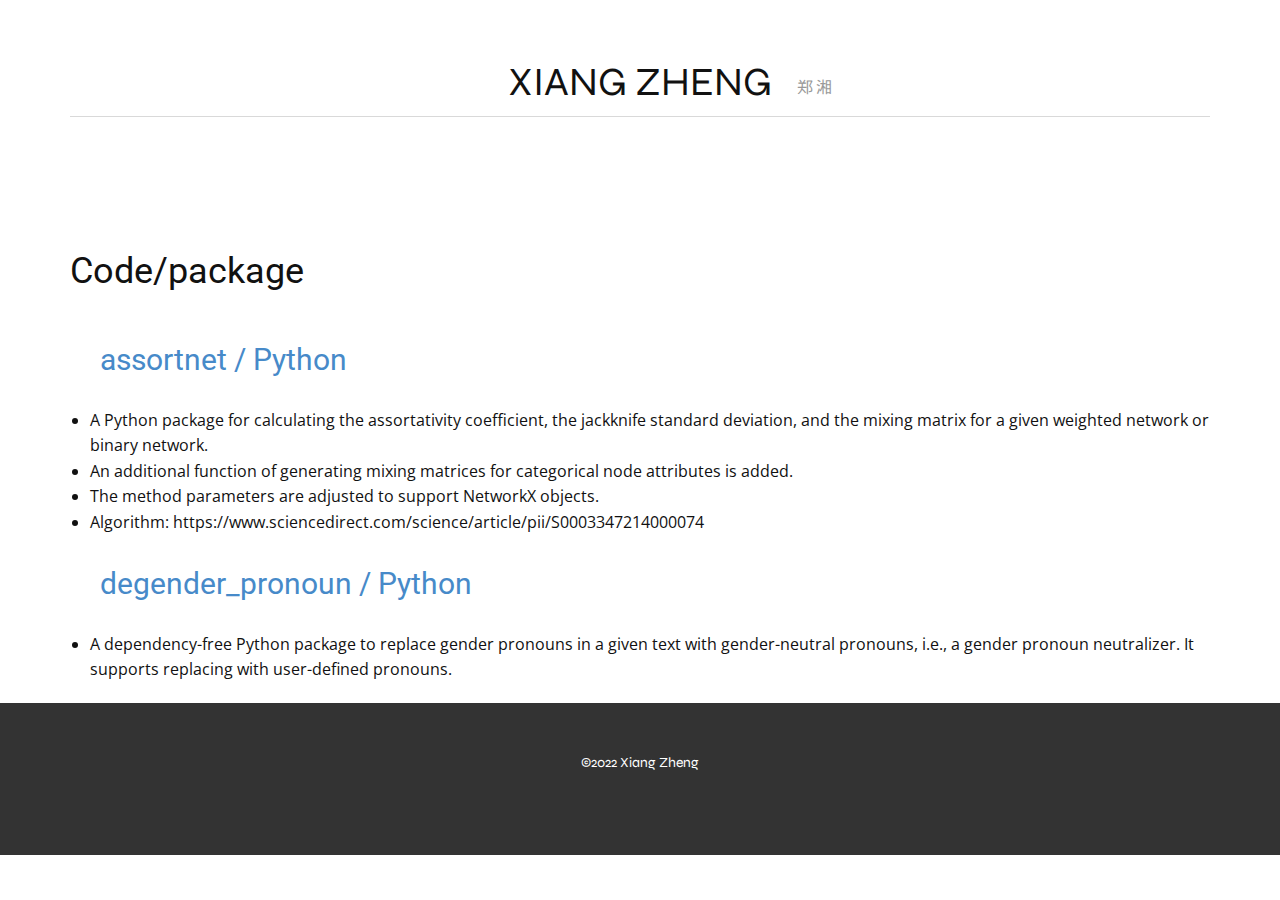
==== Code_package.html @ 2f7f3772 "Add files via upload" ====
<!DOCTYPE html>
<html style="font-size: 16px;" lang="en"><head>
    <meta name="viewport" content="width=device-width, initial-scale=1.0">
    <meta charset="utf-8">
    <meta name="keywords" content="INTUITIVE">
    <meta name="description" content="">
    <title>Code_package</title>
    <link rel="stylesheet" href="nicepage.css" media="screen">
<link rel="stylesheet" href="Code_package.css" media="screen">
    <script class="u-script" type="text/javascript" src="jquery.js" defer=""></script>
    <script class="u-script" type="text/javascript" src="nicepage.js" defer=""></script>
    <meta name="generator" content="Nicepage 4.20.1, nicepage.com">
    <link id="u-theme-google-font" rel="stylesheet" href="https://fonts.googleapis.com/css?family=Roboto:100,100i,300,300i,400,400i,500,500i,700,700i,900,900i|Open+Sans:300,300i,400,400i,500,500i,600,600i,700,700i,800,800i">
    <link id="u-page-google-font" rel="stylesheet" href="https://fonts.googleapis.com/css?family=Syne:400,500,600,700,800|Noto+Sans+SC:100,300,400,500,700,900">
    
    
    
    <script type="application/ld+json">{
		"@context": "http://schema.org",
		"@type": "Organization",
		"name": ""
}</script>
    <meta name="theme-color" content="#478ac9">
    <meta property="og:title" content="Code_package">
    <meta property="og:type" content="website">
  </head>
  <body class="u-body u-xl-mode" data-lang="en"><header class="u-clearfix u-header" id="sec-4c5e"><div class="u-clearfix u-sheet u-sheet-1">
        <h1 class="u-align-center u-custom-font u-headline u-text u-title u-text-1">
          <a href="/">XIANG ZHENG</a>
        </h1>
        <p class="u-align-right u-custom-font u-text u-text-grey-40 u-text-2">郑湘</p>
        <div class="u-align-left u-border-1 u-border-grey-15 u-expanded-width u-line u-line-horizontal u-line-1"></div>
        <nav class="u-align-left u-font-size-14 u-menu u-menu-one-level u-offcanvas u-menu-1">
          <div class="menu-collapse">
            <a class="u-button-style u-nav-link" href="#">
              <svg class="u-svg-link" preserveAspectRatio="xMidYMin slice" viewBox="0 0 302 302" style=""><use xmlns:xlink="http://www.w3.org/1999/xlink" xlink:href="#svg-622f"></use></svg>
              <svg xmlns="http://www.w3.org/2000/svg" xmlns:xlink="http://www.w3.org/1999/xlink" version="1.1" id="svg-622f" x="0px" y="0px" viewBox="0 0 302 302" style="enable-background:new 0 0 302 302;" xml:space="preserve" class="u-svg-content"><g><rect y="36" width="302" height="30"></rect><rect y="236" width="302" height="30"></rect><rect y="136" width="302" height="30"></rect>
</g><g></g><g></g><g></g><g></g><g></g><g></g><g></g><g></g><g></g><g></g><g></g><g></g><g></g><g></g><g></g></svg>
            </a>
          </div>
          <div class="u-custom-menu u-nav-container">
            <ul class="u-nav u-unstyled u-nav-1"><li class="u-nav-item"><a class="u-button-style u-nav-link u-text-active-palette-1-base u-text-hover-palette-2-base" href="Home.html" style="padding: 10px 20px;">Home</a>
</li><li class="u-nav-item"><a class="u-button-style u-nav-link u-text-active-palette-1-base u-text-hover-palette-2-base" href="Publication.html" style="padding: 10px 20px;">Publication</a>
</li><li class="u-nav-item"><a class="u-button-style u-nav-link u-text-active-palette-1-base u-text-hover-palette-2-base" href="Experience.html" style="padding: 10px 20px;">Experience</a>
</li><li class="u-nav-item"><a class="u-button-style u-nav-link u-text-active-palette-1-base u-text-hover-palette-2-base" href="Code_package.html" style="padding: 10px 20px;">Code/package</a>
</li><li class="u-nav-item"><a class="u-button-style u-nav-link u-text-active-palette-1-base u-text-hover-palette-2-base" href="Contact.html" style="padding: 10px 20px;">Contact</a>
</li></ul>
          </div>
          <div class="u-custom-menu u-nav-container-collapse">
            <div class="u-align-center u-black u-container-style u-inner-container-layout u-opacity u-opacity-95 u-sidenav">
              <div class="u-inner-container-layout u-sidenav-overflow">
                <div class="u-menu-close"></div>
                <ul class="u-align-center u-nav u-popupmenu-items u-unstyled u-nav-2"><li class="u-nav-item"><a class="u-button-style u-nav-link" href="Home.html">Home</a>
</li><li class="u-nav-item"><a class="u-button-style u-nav-link" href="Publication.html">Publication</a>
</li><li class="u-nav-item"><a class="u-button-style u-nav-link" href="Experience.html">Experience</a>
</li><li class="u-nav-item"><a class="u-button-style u-nav-link" href="Code_package.html">Code/package</a>
</li><li class="u-nav-item"><a class="u-button-style u-nav-link" href="Contact.html">Contact</a>
</li></ul>
              </div>
            </div>
            <div class="u-black u-menu-overlay u-opacity u-opacity-70"></div>
          </div>
        </nav>
      </div></header>
    <section class="u-clearfix u-section-1" id="sec-30fc">
      <div class="u-clearfix u-sheet u-sheet-1">
        <h2 class="u-align-center u-custom-font u-text u-text-default u-text-1">Code/package</h2>
      </div>
    </section>
    <section class="u-clearfix u-section-2" id="sec-ce6e">
      <div class="u-clearfix u-sheet u-sheet-1">
        <h3 class="u-align-left u-text u-text-1">
          <span style="font-weight: 700;"></span>
          <a dataquery="dGV4dExpbmtfbDhwZjM1YWU=" class="u-active-none u-border-none u-btn u-button-style u-hover-none u-none u-text-palette-1-base u-btn-1" href="https://github.com/x-zhe/assortnet" target="_blank">assortnet / Python</a>
          <br>
        </h3>
        <ul class="u-align-left u-text u-text-2">
          <li>
            <span style="font-weight: 700;"></span>A Python package for calculating the assortativity coefficient, the jackknife standard deviation, and the mixing matrix for a given weighted network or binary network.
          </li>
          <li>An additional function of generating mixing matrices for categorical node attributes is added.</li>
          <li>The method parameters are adjusted to support NetworkX objects.</li>
          <li>Algorithm: https://www.sciencedirect.com/science/article/pii/S0003347214000074</li>
        </ul>
        <h3 class="u-align-left u-text u-text-3">
          <a dataquery="dGV4dExpbmtfbDhxb2k0MGQ=" class="u-active-none u-border-none u-btn u-button-style u-hover-none u-none u-text-palette-1-base u-btn-2" href="https://github.com/x-zhe/-degender_pronoun" target="_blank">degender_pronoun / Python</a>
          <br>
        </h3>
        <ul class="u-align-left u-text u-text-4">
          <li> A dependency-free Python package to replace gender pronouns in a given text with gender-neutral pronouns, i.e., a gender pronoun neutralizer. It supports replacing with user-defined pronouns.</li>
        </ul>
      </div>
    </section>
    
    
    <footer class="u-align-center u-clearfix u-footer u-grey-80 u-footer" id="sec-07eb"><div class="u-clearfix u-sheet u-sheet-1">
        <p class="u-custom-font u-small-text u-text u-text-variant u-text-1"> ©2022 Xiang Zheng<br>
        </p>
      </div></footer>
    <section class="u-backlink u-clearfix u-grey-80">

    </section>
  
</body></html>
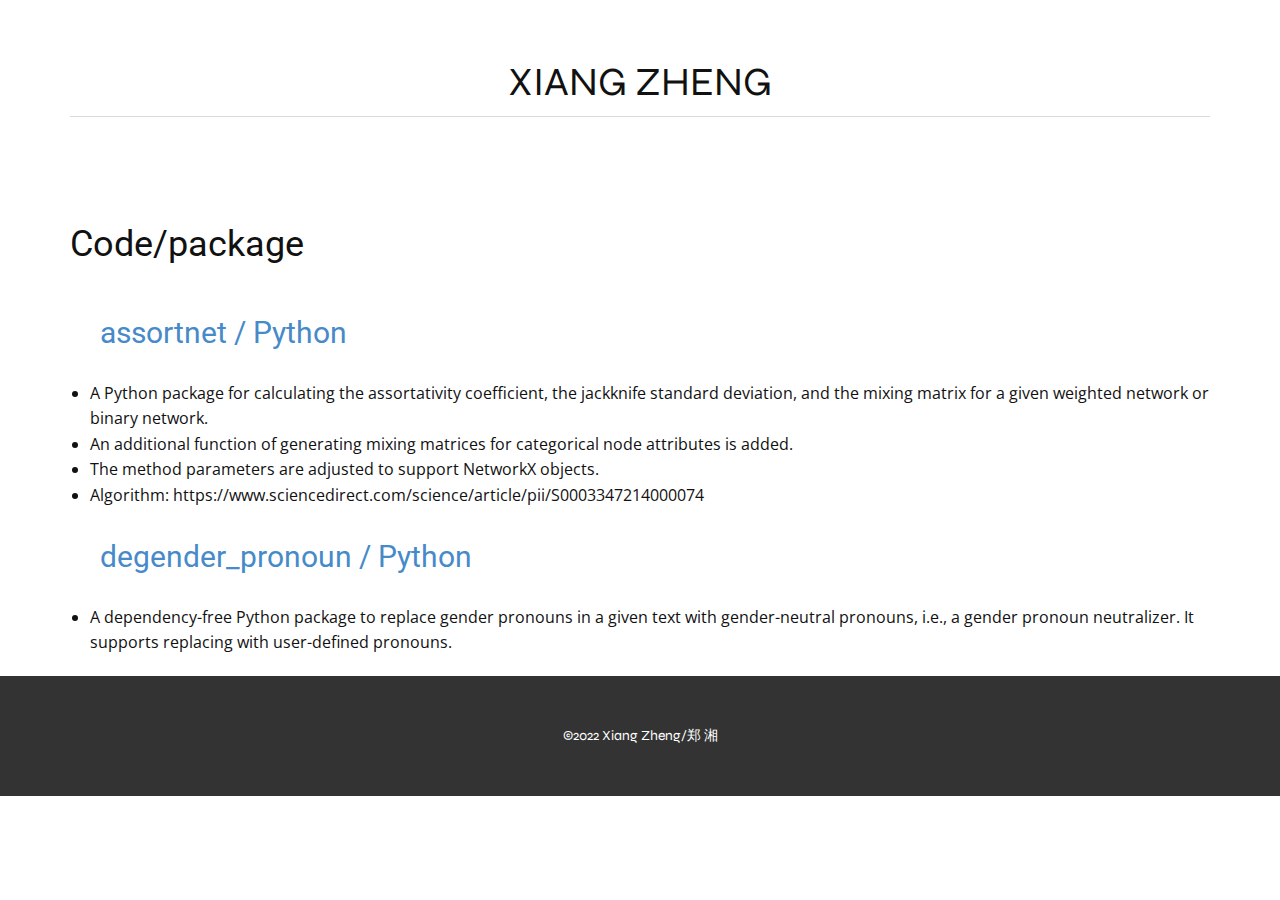
==== commit f4f82a6b: "Add files via upload" ====
--- a/Code_package.html
+++ b/Code_package.html
@@ -9,16 +9,16 @@
 <link rel="stylesheet" href="Code_package.css" media="screen">
     <script class="u-script" type="text/javascript" src="jquery.js" defer=""></script>
     <script class="u-script" type="text/javascript" src="nicepage.js" defer=""></script>
-    <meta name="generator" content="Nicepage 4.20.1, nicepage.com">
+    <meta name="generator" content="Nicepage 4.21.12, nicepage.com">
     <link id="u-theme-google-font" rel="stylesheet" href="https://fonts.googleapis.com/css?family=Roboto:100,100i,300,300i,400,400i,500,500i,700,700i,900,900i|Open+Sans:300,300i,400,400i,500,500i,600,600i,700,700i,800,800i">
-    <link id="u-page-google-font" rel="stylesheet" href="https://fonts.googleapis.com/css?family=Syne:400,500,600,700,800|Noto+Sans+SC:100,300,400,500,700,900">
+    <link id="u-page-google-font" rel="stylesheet" href="https://fonts.googleapis.com/css?family=Syne:400,500,600,700,800">
     
     
     
     <script type="application/ld+json">{
 		"@context": "http://schema.org",
 		"@type": "Organization",
-		"name": ""
+		"name": "Site1"
 }</script>
     <meta name="theme-color" content="#478ac9">
     <meta property="og:title" content="Code_package">
@@ -28,7 +28,6 @@
         <h1 class="u-align-center u-custom-font u-headline u-text u-title u-text-1">
           <a href="/">XIANG ZHENG</a>
         </h1>
-        <p class="u-align-right u-custom-font u-text u-text-grey-40 u-text-2">郑湘</p>
         <div class="u-align-left u-border-1 u-border-grey-15 u-expanded-width u-line u-line-horizontal u-line-1"></div>
         <nav class="u-align-left u-font-size-14 u-menu u-menu-one-level u-offcanvas u-menu-1">
           <div class="menu-collapse">
@@ -94,11 +93,8 @@
     
     
     <footer class="u-align-center u-clearfix u-footer u-grey-80 u-footer" id="sec-07eb"><div class="u-clearfix u-sheet u-sheet-1">
-        <p class="u-custom-font u-small-text u-text u-text-variant u-text-1"> ©2022 Xiang Zheng<br>
+        <p class="u-custom-font u-small-text u-text u-text-variant u-text-1"> ©2022 Xiang Zheng/郑 湘<br>
         </p>
       </div></footer>
-    <section class="u-backlink u-clearfix u-grey-80">
-
-    </section>
   
 </body></html>--- a/nicepage.css
+++ b/nicepage.css
@@ -1869,7 +1869,7 @@
   flex-shrink: 1;
   min-width: 0px;
 }
-.u-label-none:not(.u-form-agree):not(.u-form-checkbox):not(.u-form-checkbox-group):not(.u-form-radiobutton) label {
+.u-label-none:not(.u-form-agree):not(.u-form-checkbox) > label {
   display: none !important;
 }
 .u-form-horizontal .input-group {
@@ -2217,7 +2217,7 @@
   margin-top: 0.5em;
   margin-bottom: 0;
 }
-.u-form-text .u-text {
+.u-form-text.u-text {
   margin-top: 0;
   margin-bottom: 0;
 }
@@ -2244,15 +2244,24 @@
 .u-form-input-layout-horizontal .u-form-checkbox-group-wrapper .u-input-row {
   margin-right: 1em;
 }
-.u-rating-icons {
+.u-form-rating .u-input-hidden {
+  height: 100%;
+  width: 0 !important;
+  opacity: 0;
+  flex-grow: 0;
+  float: right;
+  display: block;
+  border: none;
+  pointer-events: none;
+  margin-left: -12%;
+}
+.u-form-rating .u-rating-icons {
   display: flex;
 }
-.u-rating-icons .u-form-rating-item {
+.u-form-rating .u-rating-icons .u-form-rating-item {
   display: inline;
   line-height: 0;
-}
-.u-rating-icons .u-passive-icon {
-  display: none;
+  cursor: pointer;
 }
 .u-form-horizontal .u-form-rating.u-form-group {
   display: none;
@@ -38213,7 +38222,7 @@
 
 /*end-variables sitestylecss*/
 .u-header .u-sheet-1 {
-  min-height: 232px;
+  min-height: 205px;
 }
 
 .u-header .u-text-1 {
@@ -38224,20 +38233,14 @@
   margin: 60px auto 0;
 }
 
-.u-header .u-text-2 {
-  font-family: "Noto Sans SC";
-  letter-spacing: 3px;
-  margin: -30px 375px 0 716px;
-}
-
 .u-header .u-line-1 {
   transform-origin: left center 0px;
-  margin-top: 16px;
+  margin-top: 12px;
   margin-bottom: 0;
 }
 
 .u-header .u-menu-1 {
-  margin: 12px auto 60px;
+  margin: 12px auto 40px;
 }
 
 .u-header .u-nav-1 {
@@ -38248,41 +38251,19 @@
   font-size: 1rem;
 }
 @media (max-width: 1199px) {
-  .u-header .u-text-2 {
-    width: 215px;
-    margin-top: 2px;
-    margin-left: 616px;
-    margin-right: 275px;
-  }
-
   .u-header .u-line-1 {
-    margin-top: -1px;
+    margin-top: 27px;
   }
 
   .u-header .u-menu-1 {
     margin-top: 5px;
   }
 }
-@media (max-width: 991px) {
-  .u-header .u-text-2 {
-    margin-left: 506px;
-    margin-right: 165px;
-  }
-}
-@media (max-width: 767px) {
-  .u-header .u-text-2 {
-    margin-left: 416px;
-    margin-right: 75px;
-  }
-}
+
+
 @media (max-width: 575px) {
   .u-header .u-text-1 {
     width: 340px;
-  }
-
-  .u-header .u-text-2 {
-    margin-left: 291px;
-    margin-right: 0;
   }
 }
  .u-footer {
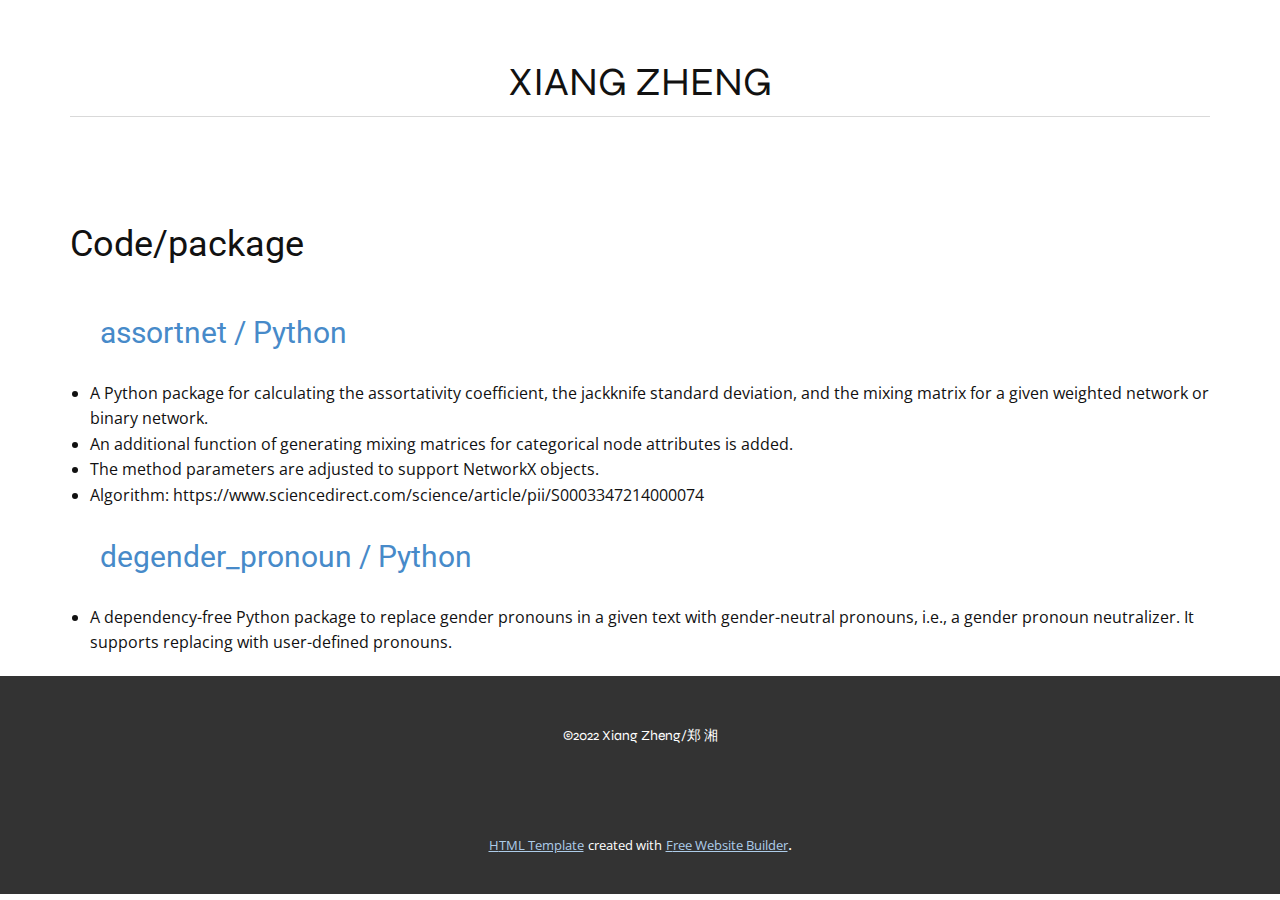
==== commit d6ff03c0: "Add files via upload" ====
--- a/Code_package.html
+++ b/Code_package.html
@@ -9,7 +9,7 @@
 <link rel="stylesheet" href="Code_package.css" media="screen">
     <script class="u-script" type="text/javascript" src="jquery.js" defer=""></script>
     <script class="u-script" type="text/javascript" src="nicepage.js" defer=""></script>
-    <meta name="generator" content="Nicepage 4.21.12, nicepage.com">
+    <meta name="generator" content="Nicepage 5.9.10, nicepage.com">
     <link id="u-theme-google-font" rel="stylesheet" href="https://fonts.googleapis.com/css?family=Roboto:100,100i,300,300i,400,400i,500,500i,700,700i,900,900i|Open+Sans:300,300i,400,400i,500,500i,600,600i,700,700i,800,800i">
     <link id="u-page-google-font" rel="stylesheet" href="https://fonts.googleapis.com/css?family=Syne:400,500,600,700,800">
     
@@ -23,7 +23,7 @@
     <meta name="theme-color" content="#478ac9">
     <meta property="og:title" content="Code_package">
     <meta property="og:type" content="website">
-  </head>
+  <meta data-intl-tel-input-cdn-path="intlTelInput/"></head>
   <body class="u-body u-xl-mode" data-lang="en"><header class="u-clearfix u-header" id="sec-4c5e"><div class="u-clearfix u-sheet u-sheet-1">
         <h1 class="u-align-center u-custom-font u-headline u-text u-title u-text-1">
           <a href="/">XIANG ZHENG</a>
@@ -96,5 +96,16 @@
         <p class="u-custom-font u-small-text u-text u-text-variant u-text-1"> ©2022 Xiang Zheng/郑 湘<br>
         </p>
       </div></footer>
+    <section class="u-backlink u-clearfix u-grey-80">
+      <a class="u-link" href="https://nicepage.com/html-templates" target="_blank">
+        <span>HTML Template</span>
+      </a>
+      <p class="u-text">
+        <span>created with</span>
+      </p>
+      <a class="u-link" href="https://nicepage.online" target="_blank">
+        <span>Free Website Builder</span>
+      </a>. 
+    </section>
   
 </body></html>--- a/nicepage.css
+++ b/nicepage.css
@@ -22875,12 +22875,12 @@
 .u-container-layout.u-container-layout.u-color-1-dark-3:before,
 .u-table-alt-color-1-dark-3 tr:nth-child(even) {
   color: #ffffff;
-  background-color: #292e33;
+  background-color: #292d33;
 }
 .u-button-style.u-color-1-dark-3,
 .u-button-style.u-color-1-dark-3[class*="u-border-"] {
   color: #ffffff !important;
-  background-color: #292e33 !important;
+  background-color: #292d33 !important;
 }
 .u-button-style.u-color-1-dark-3:hover,
 .u-button-style.u-color-1-dark-3[class*="u-border-"]:hover,
@@ -22916,10 +22916,10 @@
 li.active > a.u-button-style.u-button-style.u-active-color-1-dark-3,
 li.active > a.u-button-style.u-button-style.u-active-color-1-dark-3[class*="u-border-"] {
   color: #ffffff !important;
-  background-color: #292e33 !important;
+  background-color: #292d33 !important;
 }
 a.u-link.u-hover-color-1-dark-3:hover {
-  color: #292e33 !important;
+  color: #292d33 !important;
 }
 .u-color-1-dark-2,
 .u-body.u-color-1-dark-2,
@@ -22930,12 +22930,12 @@
 .u-container-layout.u-container-layout.u-color-1-dark-2:before,
 .u-table-alt-color-1-dark-2 tr:nth-child(even) {
   color: #ffffff;
-  background-color: #425465;
+  background-color: #555c66;
 }
 .u-button-style.u-color-1-dark-2,
 .u-button-style.u-color-1-dark-2[class*="u-border-"] {
   color: #ffffff !important;
-  background-color: #425465 !important;
+  background-color: #555c66 !important;
 }
 .u-button-style.u-color-1-dark-2:hover,
 .u-button-style.u-color-1-dark-2[class*="u-border-"]:hover,
@@ -22948,7 +22948,7 @@
 li.active > .u-button-style.u-button-style.u-color-1-dark-2,
 li.active > .u-button-style.u-button-style.u-color-1-dark-2[class*="u-border-"] {
   color: #ffffff !important;
-  background-color: #3b4c5b !important;
+  background-color: #4d535c !important;
 }
 .u-hover-color-1-dark-2:hover,
 .u-hover-color-1-dark-2[class*="u-border-"]:hover,
@@ -22971,10 +22971,10 @@
 li.active > a.u-button-style.u-button-style.u-active-color-1-dark-2,
 li.active > a.u-button-style.u-button-style.u-active-color-1-dark-2[class*="u-border-"] {
   color: #ffffff !important;
-  background-color: #425465 !important;
+  background-color: #555c66 !important;
 }
 a.u-link.u-hover-color-1-dark-2:hover {
-  color: #425465 !important;
+  color: #555c66 !important;
 }
 .u-color-1-dark-1,
 .u-body.u-color-1-dark-1,
@@ -22985,12 +22985,12 @@
 .u-container-layout.u-container-layout.u-color-1-dark-1:before,
 .u-table-alt-color-1-dark-1 tr:nth-child(even) {
   color: #ffffff;
-  background-color: #4c7397;
+  background-color: #858e99;
 }
 .u-button-style.u-color-1-dark-1,
 .u-button-style.u-color-1-dark-1[class*="u-border-"] {
   color: #ffffff !important;
-  background-color: #4c7397 !important;
+  background-color: #858e99 !important;
 }
 .u-button-style.u-color-1-dark-1:hover,
 .u-button-style.u-color-1-dark-1[class*="u-border-"]:hover,
@@ -23003,7 +23003,7 @@
 li.active > .u-button-style.u-button-style.u-color-1-dark-1,
 li.active > .u-button-style.u-button-style.u-color-1-dark-1[class*="u-border-"] {
   color: #ffffff !important;
-  background-color: #446888 !important;
+  background-color: #75808c !important;
 }
 .u-hover-color-1-dark-1:hover,
 .u-hover-color-1-dark-1[class*="u-border-"]:hover,
@@ -23026,10 +23026,10 @@
 li.active > a.u-button-style.u-button-style.u-active-color-1-dark-1,
 li.active > a.u-button-style.u-button-style.u-active-color-1-dark-1[class*="u-border-"] {
   color: #ffffff !important;
-  background-color: #4c7397 !important;
+  background-color: #858e99 !important;
 }
 a.u-link.u-hover-color-1-dark-1:hover {
-  color: #4c7397 !important;
+  color: #858e99 !important;
 }
 .u-color-1,
 .u-body.u-color-1,
@@ -23039,13 +23039,13 @@
 .u-color-1.u-sidenav:before,
 .u-container-layout.u-container-layout.u-color-1:before,
 .u-table-alt-color-1 tr:nth-child(even) {
-  color: #ffffff;
-  background-color: #478ac9;
+  color: #111111;
+  background-color: #b9c1cc;
 }
 .u-button-style.u-color-1,
 .u-button-style.u-color-1[class*="u-border-"] {
-  color: #ffffff !important;
-  background-color: #478ac9 !important;
+  color: #111111 !important;
+  background-color: #b9c1cc !important;
 }
 .u-button-style.u-color-1:hover,
 .u-button-style.u-color-1[class*="u-border-"]:hover,
@@ -23057,8 +23057,8 @@
 .u-button-style.u-button-style.u-color-1[class*="u-border-"].active,
 li.active > .u-button-style.u-button-style.u-color-1,
 li.active > .u-button-style.u-button-style.u-color-1[class*="u-border-"] {
-  color: #ffffff !important;
-  background-color: #387cbd !important;
+  color: #111111 !important;
+  background-color: #a2adbc !important;
 }
 .u-hover-color-1:hover,
 .u-hover-color-1[class*="u-border-"]:hover,
@@ -23080,11 +23080,11 @@
 a.u-button-style.u-button-style.active > .u-active-color-1[class*="u-border-"],
 li.active > a.u-button-style.u-button-style.u-active-color-1,
 li.active > a.u-button-style.u-button-style.u-active-color-1[class*="u-border-"] {
-  color: #ffffff !important;
-  background-color: #478ac9 !important;
+  color: #111111 !important;
+  background-color: #b9c1cc !important;
 }
 a.u-link.u-hover-color-1:hover {
-  color: #478ac9 !important;
+  color: #b9c1cc !important;
 }
 .u-color-1-light-1,
 .u-body.u-color-1-light-1,
@@ -23094,13 +23094,13 @@
 .u-color-1-light-1.u-sidenav:before,
 .u-container-layout.u-container-layout.u-color-1-light-1:before,
 .u-table-alt-color-1-light-1 tr:nth-child(even) {
-  color: #ffffff;
-  background-color: #77aad9;
+  color: #111111;
+  background-color: #ccd3db;
 }
 .u-button-style.u-color-1-light-1,
 .u-button-style.u-color-1-light-1[class*="u-border-"] {
-  color: #ffffff !important;
-  background-color: #77aad9 !important;
+  color: #111111 !important;
+  background-color: #ccd3db !important;
 }
 .u-button-style.u-color-1-light-1:hover,
 .u-button-style.u-color-1-light-1[class*="u-border-"]:hover,
@@ -23112,8 +23112,8 @@
 .u-button-style.u-button-style.u-color-1-light-1[class*="u-border-"].active,
 li.active > .u-button-style.u-button-style.u-color-1-light-1,
 li.active > .u-button-style.u-button-style.u-color-1-light-1[class*="u-border-"] {
-  color: #ffffff !important;
-  background-color: #5d9ad2 !important;
+  color: #111111 !important;
+  background-color: #b3bec9 !important;
 }
 .u-hover-color-1-light-1:hover,
 .u-hover-color-1-light-1[class*="u-border-"]:hover,
@@ -23135,11 +23135,11 @@
 a.u-button-style.u-button-style.active > .u-active-color-1-light-1[class*="u-border-"],
 li.active > a.u-button-style.u-button-style.u-active-color-1-light-1,
 li.active > a.u-button-style.u-button-style.u-active-color-1-light-1[class*="u-border-"] {
-  color: #ffffff !important;
-  background-color: #77aad9 !important;
+  color: #111111 !important;
+  background-color: #ccd3db !important;
 }
 a.u-link.u-hover-color-1-light-1:hover {
-  color: #77aad9 !important;
+  color: #ccd3db !important;
 }
 .u-color-1-light-2,
 .u-body.u-color-1-light-2,
@@ -23150,12 +23150,12 @@
 .u-container-layout.u-container-layout.u-color-1-light-2:before,
 .u-table-alt-color-1-light-2 tr:nth-child(even) {
   color: #111111;
-  background-color: #adcce9;
+  background-color: #e0e5eb;
 }
 .u-button-style.u-color-1-light-2,
 .u-button-style.u-color-1-light-2[class*="u-border-"] {
   color: #111111 !important;
-  background-color: #adcce9 !important;
+  background-color: #e0e5eb !important;
 }
 .u-button-style.u-color-1-light-2:hover,
 .u-button-style.u-color-1-light-2[class*="u-border-"]:hover,
@@ -23168,7 +23168,7 @@
 li.active > .u-button-style.u-button-style.u-color-1-light-2,
 li.active > .u-button-style.u-button-style.u-color-1-light-2[class*="u-border-"] {
   color: #111111 !important;
-  background-color: #8db8e0 !important;
+  background-color: #c4ced9 !important;
 }
 .u-hover-color-1-light-2:hover,
 .u-hover-color-1-light-2[class*="u-border-"]:hover,
@@ -23191,10 +23191,10 @@
 li.active > a.u-button-style.u-button-style.u-active-color-1-light-2,
 li.active > a.u-button-style.u-button-style.u-active-color-1-light-2[class*="u-border-"] {
   color: #111111 !important;
-  background-color: #adcce9 !important;
+  background-color: #e0e5eb !important;
 }
 a.u-link.u-hover-color-1-light-2:hover {
-  color: #adcce9 !important;
+  color: #e0e5eb !important;
 }
 .u-color-1-light-3,
 .u-body.u-color-1-light-3,
@@ -23205,12 +23205,12 @@
 .u-container-layout.u-container-layout.u-color-1-light-3:before,
 .u-table-alt-color-1-light-3 tr:nth-child(even) {
   color: #111111;
-  background-color: #e9f2fa;
+  background-color: #f5f7fa;
 }
 .u-button-style.u-color-1-light-3,
 .u-button-style.u-color-1-light-3[class*="u-border-"] {
   color: #111111 !important;
-  background-color: #e9f2fa !important;
+  background-color: #f5f7fa !important;
 }
 .u-button-style.u-color-1-light-3:hover,
 .u-button-style.u-color-1-light-3[class*="u-border-"]:hover,
@@ -23223,7 +23223,7 @@
 li.active > .u-button-style.u-button-style.u-color-1-light-3,
 li.active > .u-button-style.u-button-style.u-color-1-light-3[class*="u-border-"] {
   color: #111111 !important;
-  background-color: #c2dbf1 !important;
+  background-color: #d4dde9 !important;
 }
 .u-hover-color-1-light-3:hover,
 .u-hover-color-1-light-3[class*="u-border-"]:hover,
@@ -23246,10 +23246,10 @@
 li.active > a.u-button-style.u-button-style.u-active-color-1-light-3,
 li.active > a.u-button-style.u-button-style.u-active-color-1-light-3[class*="u-border-"] {
   color: #111111 !important;
-  background-color: #e9f2fa !important;
+  background-color: #f5f7fa !important;
 }
 a.u-link.u-hover-color-1-light-3:hover {
-  color: #e9f2fa !important;
+  color: #f5f7fa !important;
 }
 .u-color-1-base,
 .u-body.u-color-1-base,
@@ -23259,13 +23259,13 @@
 .u-color-1-base.u-sidenav:before,
 .u-container-layout.u-container-layout.u-color-1-base:before,
 .u-table-alt-color-1-base tr:nth-child(even) {
-  color: #ffffff;
-  background-color: #478ac9;
+  color: #111111;
+  background-color: #b9c1cc;
 }
 .u-button-style.u-color-1-base,
 .u-button-style.u-color-1-base[class*="u-border-"] {
-  color: #ffffff !important;
-  background-color: #478ac9 !important;
+  color: #111111 !important;
+  background-color: #b9c1cc !important;
 }
 .u-button-style.u-color-1-base:hover,
 .u-button-style.u-color-1-base[class*="u-border-"]:hover,
@@ -23277,8 +23277,8 @@
 .u-button-style.u-button-style.u-color-1-base[class*="u-border-"].active,
 li.active > .u-button-style.u-button-style.u-color-1-base,
 li.active > .u-button-style.u-button-style.u-color-1-base[class*="u-border-"] {
-  color: #ffffff !important;
-  background-color: #387cbd !important;
+  color: #111111 !important;
+  background-color: #a2adbc !important;
 }
 .u-hover-color-1-base:hover,
 .u-hover-color-1-base[class*="u-border-"]:hover,
@@ -23300,11 +23300,11 @@
 a.u-button-style.u-button-style.active > .u-active-color-1-base[class*="u-border-"],
 li.active > a.u-button-style.u-button-style.u-active-color-1-base,
 li.active > a.u-button-style.u-button-style.u-active-color-1-base[class*="u-border-"] {
-  color: #ffffff !important;
-  background-color: #478ac9 !important;
+  color: #111111 !important;
+  background-color: #b9c1cc !important;
 }
 a.u-link.u-hover-color-1-base:hover {
-  color: #478ac9 !important;
+  color: #b9c1cc !important;
 }
 .u-color-2-dark-3,
 .u-body.u-color-2-dark-3,
@@ -23315,12 +23315,12 @@
 .u-container-layout.u-container-layout.u-color-2-dark-3:before,
 .u-table-alt-color-2-dark-3 tr:nth-child(even) {
   color: #ffffff;
-  background-color: #332929;
+  background-color: #292e33;
 }
 .u-button-style.u-color-2-dark-3,
 .u-button-style.u-color-2-dark-3[class*="u-border-"] {
   color: #ffffff !important;
-  background-color: #332929 !important;
+  background-color: #292e33 !important;
 }
 .u-button-style.u-color-2-dark-3:hover,
 .u-button-style.u-color-2-dark-3[class*="u-border-"]:hover,
@@ -23333,7 +23333,7 @@
 li.active > .u-button-style.u-button-style.u-color-2-dark-3,
 li.active > .u-button-style.u-button-style.u-color-2-dark-3[class*="u-border-"] {
   color: #ffffff !important;
-  background-color: #2e2525 !important;
+  background-color: #25292e !important;
 }
 .u-hover-color-2-dark-3:hover,
 .u-hover-color-2-dark-3[class*="u-border-"]:hover,
@@ -23356,10 +23356,10 @@
 li.active > a.u-button-style.u-button-style.u-active-color-2-dark-3,
 li.active > a.u-button-style.u-button-style.u-active-color-2-dark-3[class*="u-border-"] {
   color: #ffffff !important;
-  background-color: #332929 !important;
+  background-color: #292e33 !important;
 }
 a.u-link.u-hover-color-2-dark-3:hover {
-  color: #332929 !important;
+  color: #292e33 !important;
 }
 .u-color-2-dark-2,
 .u-body.u-color-2-dark-2,
@@ -23370,12 +23370,12 @@
 .u-container-layout.u-container-layout.u-color-2-dark-2:before,
 .u-table-alt-color-2-dark-2 tr:nth-child(even) {
   color: #ffffff;
-  background-color: #6b4748;
+  background-color: #425465;
 }
 .u-button-style.u-color-2-dark-2,
 .u-button-style.u-color-2-dark-2[class*="u-border-"] {
   color: #ffffff !important;
-  background-color: #6b4748 !important;
+  background-color: #425465 !important;
 }
 .u-button-style.u-color-2-dark-2:hover,
 .u-button-style.u-color-2-dark-2[class*="u-border-"]:hover,
@@ -23388,7 +23388,7 @@
 li.active > .u-button-style.u-button-style.u-color-2-dark-2,
 li.active > .u-button-style.u-button-style.u-color-2-dark-2[class*="u-border-"] {
   color: #ffffff !important;
-  background-color: #604041 !important;
+  background-color: #3b4c5b !important;
 }
 .u-hover-color-2-dark-2:hover,
 .u-hover-color-2-dark-2[class*="u-border-"]:hover,
@@ -23411,10 +23411,10 @@
 li.active > a.u-button-style.u-button-style.u-active-color-2-dark-2,
 li.active > a.u-button-style.u-button-style.u-active-color-2-dark-2[class*="u-border-"] {
   color: #ffffff !important;
-  background-color: #6b4748 !important;
+  background-color: #425465 !important;
 }
 a.u-link.u-hover-color-2-dark-2:hover {
-  color: #6b4748 !important;
+  color: #425465 !important;
 }
 .u-color-2-dark-1,
 .u-body.u-color-2-dark-1,
@@ -23425,12 +23425,12 @@
 .u-container-layout.u-container-layout.u-color-2-dark-1:before,
 .u-table-alt-color-2-dark-1 tr:nth-child(even) {
   color: #ffffff;
-  background-color: #a35559;
+  background-color: #4c7397;
 }
 .u-button-style.u-color-2-dark-1,
 .u-button-style.u-color-2-dark-1[class*="u-border-"] {
   color: #ffffff !important;
-  background-color: #a35559 !important;
+  background-color: #4c7397 !important;
 }
 .u-button-style.u-color-2-dark-1:hover,
 .u-button-style.u-color-2-dark-1[class*="u-border-"]:hover,
@@ -23443,7 +23443,7 @@
 li.active > .u-button-style.u-button-style.u-color-2-dark-1,
 li.active > .u-button-style.u-button-style.u-color-2-dark-1[class*="u-border-"] {
   color: #ffffff !important;
-  background-color: #934c50 !important;
+  background-color: #446888 !important;
 }
 .u-hover-color-2-dark-1:hover,
 .u-hover-color-2-dark-1[class*="u-border-"]:hover,
@@ -23466,10 +23466,10 @@
 li.active > a.u-button-style.u-button-style.u-active-color-2-dark-1,
 li.active > a.u-button-style.u-button-style.u-active-color-2-dark-1[class*="u-border-"] {
   color: #ffffff !important;
-  background-color: #a35559 !important;
+  background-color: #4c7397 !important;
 }
 a.u-link.u-hover-color-2-dark-1:hover {
-  color: #a35559 !important;
+  color: #4c7397 !important;
 }
 .u-color-2,
 .u-body.u-color-2,
@@ -23480,12 +23480,12 @@
 .u-container-layout.u-container-layout.u-color-2:before,
 .u-table-alt-color-2 tr:nth-child(even) {
   color: #ffffff;
-  background-color: #db545a;
+  background-color: #478ac9;
 }
 .u-button-style.u-color-2,
 .u-button-style.u-color-2[class*="u-border-"] {
   color: #ffffff !important;
-  background-color: #db545a !important;
+  background-color: #478ac9 !important;
 }
 .u-button-style.u-color-2:hover,
 .u-button-style.u-color-2[class*="u-border-"]:hover,
@@ -23498,7 +23498,7 @@
 li.active > .u-button-style.u-button-style.u-color-2,
 li.active > .u-button-style.u-button-style.u-color-2[class*="u-border-"] {
   color: #ffffff !important;
-  background-color: #d63b42 !important;
+  background-color: #387cbd !important;
 }
 .u-hover-color-2:hover,
 .u-hover-color-2[class*="u-border-"]:hover,
@@ -23521,10 +23521,10 @@
 li.active > a.u-button-style.u-button-style.u-active-color-2,
 li.active > a.u-button-style.u-button-style.u-active-color-2[class*="u-border-"] {
   color: #ffffff !important;
-  background-color: #db545a !important;
+  background-color: #478ac9 !important;
 }
 a.u-link.u-hover-color-2:hover {
-  color: #db545a !important;
+  color: #478ac9 !important;
 }
 .u-color-2-light-1,
 .u-body.u-color-2-light-1,
@@ -23535,12 +23535,12 @@
 .u-container-layout.u-container-layout.u-color-2-light-1:before,
 .u-table-alt-color-2-light-1 tr:nth-child(even) {
   color: #ffffff;
-  background-color: #e68387;
+  background-color: #77aad9;
 }
 .u-button-style.u-color-2-light-1,
 .u-button-style.u-color-2-light-1[class*="u-border-"] {
   color: #ffffff !important;
-  background-color: #e68387 !important;
+  background-color: #77aad9 !important;
 }
 .u-button-style.u-color-2-light-1:hover,
 .u-button-style.u-color-2-light-1[class*="u-border-"]:hover,
@@ -23553,7 +23553,7 @@
 li.active > .u-button-style.u-button-style.u-color-2-light-1,
 li.active > .u-button-style.u-button-style.u-color-2-light-1[class*="u-border-"] {
   color: #ffffff !important;
-  background-color: #e0656a !important;
+  background-color: #5d9ad2 !important;
 }
 .u-hover-color-2-light-1:hover,
 .u-hover-color-2-light-1[class*="u-border-"]:hover,
@@ -23576,10 +23576,10 @@
 li.active > a.u-button-style.u-button-style.u-active-color-2-light-1,
 li.active > a.u-button-style.u-button-style.u-active-color-2-light-1[class*="u-border-"] {
   color: #ffffff !important;
-  background-color: #e68387 !important;
+  background-color: #77aad9 !important;
 }
 a.u-link.u-hover-color-2-light-1:hover {
-  color: #e68387 !important;
+  color: #77aad9 !important;
 }
 .u-color-2-light-2,
 .u-body.u-color-2-light-2,
@@ -23590,12 +23590,12 @@
 .u-container-layout.u-container-layout.u-color-2-light-2:before,
 .u-table-alt-color-2-light-2 tr:nth-child(even) {
   color: #111111;
-  background-color: #f1b5b8;
+  background-color: #adcce9;
 }
 .u-button-style.u-color-2-light-2,
 .u-button-style.u-color-2-light-2[class*="u-border-"] {
   color: #111111 !important;
-  background-color: #f1b5b8 !important;
+  background-color: #adcce9 !important;
 }
 .u-button-style.u-color-2-light-2:hover,
 .u-button-style.u-color-2-light-2[class*="u-border-"]:hover,
@@ -23608,7 +23608,7 @@
 li.active > .u-button-style.u-button-style.u-color-2-light-2,
 li.active > .u-button-style.u-button-style.u-color-2-light-2[class*="u-border-"] {
   color: #111111 !important;
-  background-color: #ea9296 !important;
+  background-color: #8db8e0 !important;
 }
 .u-hover-color-2-light-2:hover,
 .u-hover-color-2-light-2[class*="u-border-"]:hover,
@@ -23631,10 +23631,10 @@
 li.active > a.u-button-style.u-button-style.u-active-color-2-light-2,
 li.active > a.u-button-style.u-button-style.u-active-color-2-light-2[class*="u-border-"] {
   color: #111111 !important;
-  background-color: #f1b5b8 !important;
+  background-color: #adcce9 !important;
 }
 a.u-link.u-hover-color-2-light-2:hover {
-  color: #f1b5b8 !important;
+  color: #adcce9 !important;
 }
 .u-color-2-light-3,
 .u-body.u-color-2-light-3,
@@ -23645,12 +23645,12 @@
 .u-container-layout.u-container-layout.u-color-2-light-3:before,
 .u-table-alt-color-2-light-3 tr:nth-child(even) {
   color: #111111;
-  background-color: #fbeced;
+  background-color: #e9f2fa;
 }
 .u-button-style.u-color-2-light-3,
 .u-button-style.u-color-2-light-3[class*="u-border-"] {
   color: #111111 !important;
-  background-color: #fbeced !important;
+  background-color: #e9f2fa !important;
 }
 .u-button-style.u-color-2-light-3:hover,
 .u-button-style.u-color-2-light-3[class*="u-border-"]:hover,
@@ -23663,7 +23663,7 @@
 li.active > .u-button-style.u-button-style.u-color-2-light-3,
 li.active > .u-button-style.u-button-style.u-color-2-light-3[class*="u-border-"] {
   color: #111111 !important;
-  background-color: #f3c4c7 !important;
+  background-color: #c2dbf1 !important;
 }
 .u-hover-color-2-light-3:hover,
 .u-hover-color-2-light-3[class*="u-border-"]:hover,
@@ -23686,10 +23686,10 @@
 li.active > a.u-button-style.u-button-style.u-active-color-2-light-3,
 li.active > a.u-button-style.u-button-style.u-active-color-2-light-3[class*="u-border-"] {
   color: #111111 !important;
-  background-color: #fbeced !important;
+  background-color: #e9f2fa !important;
 }
 a.u-link.u-hover-color-2-light-3:hover {
-  color: #fbeced !important;
+  color: #e9f2fa !important;
 }
 .u-color-2-base,
 .u-body.u-color-2-base,
@@ -23700,12 +23700,12 @@
 .u-container-layout.u-container-layout.u-color-2-base:before,
 .u-table-alt-color-2-base tr:nth-child(even) {
   color: #ffffff;
-  background-color: #db545a;
+  background-color: #478ac9;
 }
 .u-button-style.u-color-2-base,
 .u-button-style.u-color-2-base[class*="u-border-"] {
   color: #ffffff !important;
-  background-color: #db545a !important;
+  background-color: #478ac9 !important;
 }
 .u-button-style.u-color-2-base:hover,
 .u-button-style.u-color-2-base[class*="u-border-"]:hover,
@@ -23718,7 +23718,7 @@
 li.active > .u-button-style.u-button-style.u-color-2-base,
 li.active > .u-button-style.u-button-style.u-color-2-base[class*="u-border-"] {
   color: #ffffff !important;
-  background-color: #d63b42 !important;
+  background-color: #387cbd !important;
 }
 .u-hover-color-2-base:hover,
 .u-hover-color-2-base[class*="u-border-"]:hover,
@@ -23741,10 +23741,10 @@
 li.active > a.u-button-style.u-button-style.u-active-color-2-base,
 li.active > a.u-button-style.u-button-style.u-active-color-2-base[class*="u-border-"] {
   color: #ffffff !important;
-  background-color: #db545a !important;
+  background-color: #478ac9 !important;
 }
 a.u-link.u-hover-color-2-base:hover {
-  color: #db545a !important;
+  color: #478ac9 !important;
 }
 .u-color-3-dark-3,
 .u-body.u-color-3-dark-3,
@@ -23755,12 +23755,12 @@
 .u-container-layout.u-container-layout.u-color-3-dark-3:before,
 .u-table-alt-color-3-dark-3 tr:nth-child(even) {
   color: #ffffff;
-  background-color: #333129;
+  background-color: #332929;
 }
 .u-button-style.u-color-3-dark-3,
 .u-button-style.u-color-3-dark-3[class*="u-border-"] {
   color: #ffffff !important;
-  background-color: #333129 !important;
+  background-color: #332929 !important;
 }
 .u-button-style.u-color-3-dark-3:hover,
 .u-button-style.u-color-3-dark-3[class*="u-border-"]:hover,
@@ -23773,7 +23773,7 @@
 li.active > .u-button-style.u-button-style.u-color-3-dark-3,
 li.active > .u-button-style.u-button-style.u-color-3-dark-3[class*="u-border-"] {
   color: #ffffff !important;
-  background-color: #2e2c25 !important;
+  background-color: #2e2525 !important;
 }
 .u-hover-color-3-dark-3:hover,
 .u-hover-color-3-dark-3[class*="u-border-"]:hover,
@@ -23796,10 +23796,10 @@
 li.active > a.u-button-style.u-button-style.u-active-color-3-dark-3,
 li.active > a.u-button-style.u-button-style.u-active-color-3-dark-3[class*="u-border-"] {
   color: #ffffff !important;
-  background-color: #333129 !important;
+  background-color: #332929 !important;
 }
 a.u-link.u-hover-color-3-dark-3:hover {
-  color: #333129 !important;
+  color: #332929 !important;
 }
 .u-color-3-dark-2,
 .u-body.u-color-3-dark-2,
@@ -23810,12 +23810,12 @@
 .u-container-layout.u-container-layout.u-color-3-dark-2:before,
 .u-table-alt-color-3-dark-2 tr:nth-child(even) {
   color: #ffffff;
-  background-color: #72683f;
+  background-color: #6b4748;
 }
 .u-button-style.u-color-3-dark-2,
 .u-button-style.u-color-3-dark-2[class*="u-border-"] {
   color: #ffffff !important;
-  background-color: #72683f !important;
+  background-color: #6b4748 !important;
 }
 .u-button-style.u-color-3-dark-2:hover,
 .u-button-style.u-color-3-dark-2[class*="u-border-"]:hover,
@@ -23828,7 +23828,7 @@
 li.active > .u-button-style.u-button-style.u-color-3-dark-2,
 li.active > .u-button-style.u-button-style.u-color-3-dark-2[class*="u-border-"] {
   color: #ffffff !important;
-  background-color: #675e39 !important;
+  background-color: #604041 !important;
 }
 .u-hover-color-3-dark-2:hover,
 .u-hover-color-3-dark-2[class*="u-border-"]:hover,
@@ -23851,10 +23851,10 @@
 li.active > a.u-button-style.u-button-style.u-active-color-3-dark-2,
 li.active > a.u-button-style.u-button-style.u-active-color-3-dark-2[class*="u-border-"] {
   color: #ffffff !important;
-  background-color: #72683f !important;
+  background-color: #6b4748 !important;
 }
 a.u-link.u-hover-color-3-dark-2:hover {
-  color: #72683f !important;
+  color: #6b4748 !important;
 }
 .u-color-3-dark-1,
 .u-body.u-color-3-dark-1,
@@ -23865,12 +23865,12 @@
 .u-container-layout.u-container-layout.u-color-3-dark-1:before,
 .u-table-alt-color-3-dark-1 tr:nth-child(even) {
   color: #ffffff;
-  background-color: #b29a36;
+  background-color: #a35559;
 }
 .u-button-style.u-color-3-dark-1,
 .u-button-style.u-color-3-dark-1[class*="u-border-"] {
   color: #ffffff !important;
-  background-color: #b29a36 !important;
+  background-color: #a35559 !important;
 }
 .u-button-style.u-color-3-dark-1:hover,
 .u-button-style.u-color-3-dark-1[class*="u-border-"]:hover,
@@ -23883,7 +23883,7 @@
 li.active > .u-button-style.u-button-style.u-color-3-dark-1,
 li.active > .u-button-style.u-button-style.u-color-3-dark-1[class*="u-border-"] {
   color: #ffffff !important;
-  background-color: #a08b31 !important;
+  background-color: #934c50 !important;
 }
 .u-hover-color-3-dark-1:hover,
 .u-hover-color-3-dark-1[class*="u-border-"]:hover,
@@ -23906,10 +23906,10 @@
 li.active > a.u-button-style.u-button-style.u-active-color-3-dark-1,
 li.active > a.u-button-style.u-button-style.u-active-color-3-dark-1[class*="u-border-"] {
   color: #ffffff !important;
-  background-color: #b29a36 !important;
+  background-color: #a35559 !important;
 }
 a.u-link.u-hover-color-3-dark-1:hover {
-  color: #b29a36 !important;
+  color: #a35559 !important;
 }
 .u-color-3,
 .u-body.u-color-3,
@@ -23919,13 +23919,13 @@
 .u-color-3.u-sidenav:before,
 .u-container-layout.u-container-layout.u-color-3:before,
 .u-table-alt-color-3 tr:nth-child(even) {
-  color: #111111;
-  background-color: #f1c50e;
+  color: #ffffff;
+  background-color: #db545a;
 }
 .u-button-style.u-color-3,
 .u-button-style.u-color-3[class*="u-border-"] {
-  color: #111111 !important;
-  background-color: #f1c50e !important;
+  color: #ffffff !important;
+  background-color: #db545a !important;
 }
 .u-button-style.u-color-3:hover,
 .u-button-style.u-color-3[class*="u-border-"]:hover,
@@ -23937,8 +23937,8 @@
 .u-button-style.u-button-style.u-color-3[class*="u-border-"].active,
 li.active > .u-button-style.u-button-style.u-color-3,
 li.active > .u-button-style.u-button-style.u-color-3[class*="u-border-"] {
-  color: #111111 !important;
-  background-color: #d9b10d !important;
+  color: #ffffff !important;
+  background-color: #d63b42 !important;
 }
 .u-hover-color-3:hover,
 .u-hover-color-3[class*="u-border-"]:hover,
@@ -23960,11 +23960,11 @@
 a.u-button-style.u-button-style.active > .u-active-color-3[class*="u-border-"],
 li.active > a.u-button-style.u-button-style.u-active-color-3,
 li.active > a.u-button-style.u-button-style.u-active-color-3[class*="u-border-"] {
-  color: #111111 !important;
-  background-color: #f1c50e !important;
+  color: #ffffff !important;
+  background-color: #db545a !important;
 }
 a.u-link.u-hover-color-3:hover {
-  color: #f1c50e !important;
+  color: #db545a !important;
 }
 .u-color-3-light-1,
 .u-body.u-color-3-light-1,
@@ -23974,13 +23974,13 @@
 .u-color-3-light-1.u-sidenav:before,
 .u-container-layout.u-container-layout.u-color-3-light-1:before,
 .u-table-alt-color-3-light-1 tr:nth-child(even) {
-  color: #111111;
-  background-color: #f5d654;
+  color: #ffffff;
+  background-color: #e68387;
 }
 .u-button-style.u-color-3-light-1,
 .u-button-style.u-color-3-light-1[class*="u-border-"] {
-  color: #111111 !important;
-  background-color: #f5d654 !important;
+  color: #ffffff !important;
+  background-color: #e68387 !important;
 }
 .u-button-style.u-color-3-light-1:hover,
 .u-button-style.u-color-3-light-1[class*="u-border-"]:hover,
@@ -23992,8 +23992,8 @@
 .u-button-style.u-button-style.u-color-3-light-1[class*="u-border-"].active,
 li.active > .u-button-style.u-button-style.u-color-3-light-1,
 li.active > .u-button-style.u-button-style.u-color-3-light-1[class*="u-border-"] {
-  color: #111111 !important;
-  background-color: #f3cf35 !important;
+  color: #ffffff !important;
+  background-color: #e0656a !important;
 }
 .u-hover-color-3-light-1:hover,
 .u-hover-color-3-light-1[class*="u-border-"]:hover,
@@ -24015,11 +24015,11 @@
 a.u-button-style.u-button-style.active > .u-active-color-3-light-1[class*="u-border-"],
 li.active > a.u-button-style.u-button-style.u-active-color-3-light-1,
 li.active > a.u-button-style.u-button-style.u-active-color-3-light-1[class*="u-border-"] {
-  color: #111111 !important;
-  background-color: #f5d654 !important;
+  color: #ffffff !important;
+  background-color: #e68387 !important;
 }
 a.u-link.u-hover-color-3-light-1:hover {
-  color: #f5d654 !important;
+  color: #e68387 !important;
 }
 .u-color-3-light-2,
 .u-body.u-color-3-light-2,
@@ -24030,12 +24030,12 @@
 .u-container-layout.u-container-layout.u-color-3-light-2:before,
 .u-table-alt-color-3-light-2 tr:nth-child(even) {
   color: #111111;
-  background-color: #f9e79b;
+  background-color: #f1b5b8;
 }
 .u-button-style.u-color-3-light-2,
 .u-button-style.u-color-3-light-2[class*="u-border-"] {
   color: #111111 !important;
-  background-color: #f9e79b !important;
+  background-color: #f1b5b8 !important;
 }
 .u-button-style.u-color-3-light-2:hover,
 .u-button-style.u-color-3-light-2[class*="u-border-"]:hover,
@@ -24048,7 +24048,7 @@
 li.active > .u-button-style.u-button-style.u-color-3-light-2,
 li.active > .u-button-style.u-button-style.u-color-3-light-2[class*="u-border-"] {
   color: #111111 !important;
-  background-color: #f7de75 !important;
+  background-color: #ea9296 !important;
 }
 .u-hover-color-3-light-2:hover,
 .u-hover-color-3-light-2[class*="u-border-"]:hover,
@@ -24071,10 +24071,10 @@
 li.active > a.u-button-style.u-button-style.u-active-color-3-light-2,
 li.active > a.u-button-style.u-button-style.u-active-color-3-light-2[class*="u-border-"] {
   color: #111111 !important;
-  background-color: #f9e79b !important;
+  background-color: #f1b5b8 !important;
 }
 a.u-link.u-hover-color-3-light-2:hover {
-  color: #f9e79b !important;
+  color: #f1b5b8 !important;
 }
 .u-color-3-light-3,
 .u-body.u-color-3-light-3,
@@ -24085,12 +24085,12 @@
 .u-container-layout.u-container-layout.u-color-3-light-3:before,
 .u-table-alt-color-3-light-3 tr:nth-child(even) {
   color: #111111;
-  background-color: #fef9e6;
+  background-color: #fbeced;
 }
 .u-button-style.u-color-3-light-3,
 .u-button-style.u-color-3-light-3[class*="u-border-"] {
   color: #111111 !important;
-  background-color: #fef9e6 !important;
+  background-color: #fbeced !important;
 }
 .u-button-style.u-color-3-light-3:hover,
 .u-button-style.u-color-3-light-3[class*="u-border-"]:hover,
@@ -24103,7 +24103,7 @@
 li.active > .u-button-style.u-button-style.u-color-3-light-3,
 li.active > .u-button-style.u-button-style.u-color-3-light-3[class*="u-border-"] {
   color: #111111 !important;
-  background-color: #fceeb7 !important;
+  background-color: #f3c4c7 !important;
 }
 .u-hover-color-3-light-3:hover,
 .u-hover-color-3-light-3[class*="u-border-"]:hover,
@@ -24126,10 +24126,10 @@
 li.active > a.u-button-style.u-button-style.u-active-color-3-light-3,
 li.active > a.u-button-style.u-button-style.u-active-color-3-light-3[class*="u-border-"] {
   color: #111111 !important;
-  background-color: #fef9e6 !important;
+  background-color: #fbeced !important;
 }
 a.u-link.u-hover-color-3-light-3:hover {
-  color: #fef9e6 !important;
+  color: #fbeced !important;
 }
 .u-color-3-base,
 .u-body.u-color-3-base,
@@ -24139,13 +24139,13 @@
 .u-color-3-base.u-sidenav:before,
 .u-container-layout.u-container-layout.u-color-3-base:before,
 .u-table-alt-color-3-base tr:nth-child(even) {
-  color: #111111;
-  background-color: #f1c50e;
+  color: #ffffff;
+  background-color: #db545a;
 }
 .u-button-style.u-color-3-base,
 .u-button-style.u-color-3-base[class*="u-border-"] {
-  color: #111111 !important;
-  background-color: #f1c50e !important;
+  color: #ffffff !important;
+  background-color: #db545a !important;
 }
 .u-button-style.u-color-3-base:hover,
 .u-button-style.u-color-3-base[class*="u-border-"]:hover,
@@ -24157,8 +24157,8 @@
 .u-button-style.u-button-style.u-color-3-base[class*="u-border-"].active,
 li.active > .u-button-style.u-button-style.u-color-3-base,
 li.active > .u-button-style.u-button-style.u-color-3-base[class*="u-border-"] {
-  color: #111111 !important;
-  background-color: #d9b10d !important;
+  color: #ffffff !important;
+  background-color: #d63b42 !important;
 }
 .u-hover-color-3-base:hover,
 .u-hover-color-3-base[class*="u-border-"]:hover,
@@ -24180,11 +24180,11 @@
 a.u-button-style.u-button-style.active > .u-active-color-3-base[class*="u-border-"],
 li.active > a.u-button-style.u-button-style.u-active-color-3-base,
 li.active > a.u-button-style.u-button-style.u-active-color-3-base[class*="u-border-"] {
-  color: #111111 !important;
-  background-color: #f1c50e !important;
+  color: #ffffff !important;
+  background-color: #db545a !important;
 }
 a.u-link.u-hover-color-3-base:hover {
-  color: #f1c50e !important;
+  color: #db545a !important;
 }
 .u-color-4-dark-3,
 .u-body.u-color-4-dark-3,
@@ -24195,12 +24195,12 @@
 .u-container-layout.u-container-layout.u-color-4-dark-3:before,
 .u-table-alt-color-4-dark-3 tr:nth-child(even) {
   color: #ffffff;
-  background-color: #293332;
+  background-color: #333129;
 }
 .u-button-style.u-color-4-dark-3,
 .u-button-style.u-color-4-dark-3[class*="u-border-"] {
   color: #ffffff !important;
-  background-color: #293332 !important;
+  background-color: #333129 !important;
 }
 .u-button-style.u-color-4-dark-3:hover,
 .u-button-style.u-color-4-dark-3[class*="u-border-"]:hover,
@@ -24213,7 +24213,7 @@
 li.active > .u-button-style.u-button-style.u-color-4-dark-3,
 li.active > .u-button-style.u-button-style.u-color-4-dark-3[class*="u-border-"] {
   color: #ffffff !important;
-  background-color: #252e2d !important;
+  background-color: #2e2c25 !important;
 }
 .u-hover-color-4-dark-3:hover,
 .u-hover-color-4-dark-3[class*="u-border-"]:hover,
@@ -24236,10 +24236,10 @@
 li.active > a.u-button-style.u-button-style.u-active-color-4-dark-3,
 li.active > a.u-button-style.u-button-style.u-active-color-4-dark-3[class*="u-border-"] {
   color: #ffffff !important;
-  background-color: #293332 !important;
+  background-color: #333129 !important;
 }
 a.u-link.u-hover-color-4-dark-3:hover {
-  color: #293332 !important;
+  color: #333129 !important;
 }
 .u-color-4-dark-2,
 .u-body.u-color-4-dark-2,
@@ -24250,12 +24250,12 @@
 .u-container-layout.u-container-layout.u-color-4-dark-2:before,
 .u-table-alt-color-4-dark-2 tr:nth-child(even) {
   color: #ffffff;
-  background-color: #41807c;
+  background-color: #72683f;
 }
 .u-button-style.u-color-4-dark-2,
 .u-button-style.u-color-4-dark-2[class*="u-border-"] {
   color: #ffffff !important;
-  background-color: #41807c !important;
+  background-color: #72683f !important;
 }
 .u-button-style.u-color-4-dark-2:hover,
 .u-button-style.u-color-4-dark-2[class*="u-border-"]:hover,
@@ -24268,7 +24268,7 @@
 li.active > .u-button-style.u-button-style.u-color-4-dark-2,
 li.active > .u-button-style.u-button-style.u-color-4-dark-2[class*="u-border-"] {
   color: #ffffff !important;
-  background-color: #3a7370 !important;
+  background-color: #675e39 !important;
 }
 .u-hover-color-4-dark-2:hover,
 .u-hover-color-4-dark-2[class*="u-border-"]:hover,
@@ -24291,10 +24291,10 @@
 li.active > a.u-button-style.u-button-style.u-active-color-4-dark-2,
 li.active > a.u-button-style.u-button-style.u-active-color-4-dark-2[class*="u-border-"] {
   color: #ffffff !important;
-  background-color: #41807c !important;
+  background-color: #72683f !important;
 }
 a.u-link.u-hover-color-4-dark-2:hover {
-  color: #41807c !important;
+  color: #72683f !important;
 }
 .u-color-4-dark-1,
 .u-body.u-color-4-dark-1,
@@ -24305,12 +24305,12 @@
 .u-container-layout.u-container-layout.u-color-4-dark-1:before,
 .u-table-alt-color-4-dark-1 tr:nth-child(even) {
   color: #ffffff;
-  background-color: #2cccc4;
+  background-color: #b29a36;
 }
 .u-button-style.u-color-4-dark-1,
 .u-button-style.u-color-4-dark-1[class*="u-border-"] {
   color: #ffffff !important;
-  background-color: #2cccc4 !important;
+  background-color: #b29a36 !important;
 }
 .u-button-style.u-color-4-dark-1:hover,
 .u-button-style.u-color-4-dark-1[class*="u-border-"]:hover,
@@ -24323,7 +24323,7 @@
 li.active > .u-button-style.u-button-style.u-color-4-dark-1,
 li.active > .u-button-style.u-button-style.u-color-4-dark-1[class*="u-border-"] {
   color: #ffffff !important;
-  background-color: #28b8b0 !important;
+  background-color: #a08b31 !important;
 }
 .u-hover-color-4-dark-1:hover,
 .u-hover-color-4-dark-1[class*="u-border-"]:hover,
@@ -24346,10 +24346,10 @@
 li.active > a.u-button-style.u-button-style.u-active-color-4-dark-1,
 li.active > a.u-button-style.u-button-style.u-active-color-4-dark-1[class*="u-border-"] {
   color: #ffffff !important;
-  background-color: #2cccc4 !important;
+  background-color: #b29a36 !important;
 }
 a.u-link.u-hover-color-4-dark-1:hover {
-  color: #2cccc4 !important;
+  color: #b29a36 !important;
 }
 .u-color-4,
 .u-body.u-color-4,
@@ -24360,12 +24360,12 @@
 .u-container-layout.u-container-layout.u-color-4:before,
 .u-table-alt-color-4 tr:nth-child(even) {
   color: #111111;
-  background-color: #3be8e0;
+  background-color: #f1c50e;
 }
 .u-button-style.u-color-4,
 .u-button-style.u-color-4[class*="u-border-"] {
   color: #111111 !important;
-  background-color: #3be8e0 !important;
+  background-color: #f1c50e !important;
 }
 .u-button-style.u-color-4:hover,
 .u-button-style.u-color-4[class*="u-border-"]:hover,
@@ -24378,7 +24378,7 @@
 li.active > .u-button-style.u-button-style.u-color-4,
 li.active > .u-button-style.u-button-style.u-color-4[class*="u-border-"] {
   color: #111111 !important;
-  background-color: #21e5dc !important;
+  background-color: #d9b10d !important;
 }
 .u-hover-color-4:hover,
 .u-hover-color-4[class*="u-border-"]:hover,
@@ -24401,10 +24401,10 @@
 li.active > a.u-button-style.u-button-style.u-active-color-4,
 li.active > a.u-button-style.u-button-style.u-active-color-4[class*="u-border-"] {
   color: #111111 !important;
-  background-color: #3be8e0 !important;
+  background-color: #f1c50e !important;
 }
 a.u-link.u-hover-color-4:hover {
-  color: #3be8e0 !important;
+  color: #f1c50e !important;
 }
 .u-color-4-light-1,
 .u-body.u-color-4-light-1,
@@ -24415,12 +24415,12 @@
 .u-container-layout.u-container-layout.u-color-4-light-1:before,
 .u-table-alt-color-4-light-1 tr:nth-child(even) {
   color: #111111;
-  background-color: #72efe9;
+  background-color: #f5d654;
 }
 .u-button-style.u-color-4-light-1,
 .u-button-style.u-color-4-light-1[class*="u-border-"] {
   color: #111111 !important;
-  background-color: #72efe9 !important;
+  background-color: #f5d654 !important;
 }
 .u-button-style.u-color-4-light-1:hover,
 .u-button-style.u-color-4-light-1[class*="u-border-"]:hover,
@@ -24433,7 +24433,7 @@
 li.active > .u-button-style.u-button-style.u-color-4-light-1,
 li.active > .u-button-style.u-button-style.u-color-4-light-1[class*="u-border-"] {
   color: #111111 !important;
-  background-color: #52ebe4 !important;
+  background-color: #f3cf35 !important;
 }
 .u-hover-color-4-light-1:hover,
 .u-hover-color-4-light-1[class*="u-border-"]:hover,
@@ -24456,10 +24456,10 @@
 li.active > a.u-button-style.u-button-style.u-active-color-4-light-1,
 li.active > a.u-button-style.u-button-style.u-active-color-4-light-1[class*="u-border-"] {
   color: #111111 !important;
-  background-color: #72efe9 !important;
+  background-color: #f5d654 !important;
 }
 a.u-link.u-hover-color-4-light-1:hover {
-  color: #72efe9 !important;
+  color: #f5d654 !important;
 }
 .u-color-4-light-2,
 .u-body.u-color-4-light-2,
@@ -24470,12 +24470,12 @@
 .u-container-layout.u-container-layout.u-color-4-light-2:before,
 .u-table-alt-color-4-light-2 tr:nth-child(even) {
   color: #111111;
-  background-color: #adf6f2;
+  background-color: #f9e79b;
 }
 .u-button-style.u-color-4-light-2,
 .u-button-style.u-color-4-light-2[class*="u-border-"] {
   color: #111111 !important;
-  background-color: #adf6f2 !important;
+  background-color: #f9e79b !important;
 }
 .u-button-style.u-color-4-light-2:hover,
 .u-button-style.u-color-4-light-2[class*="u-border-"]:hover,
@@ -24488,7 +24488,7 @@
 li.active > .u-button-style.u-button-style.u-color-4-light-2,
 li.active > .u-button-style.u-button-style.u-color-4-light-2[class*="u-border-"] {
   color: #111111 !important;
-  background-color: #87f2ec !important;
+  background-color: #f7de75 !important;
 }
 .u-hover-color-4-light-2:hover,
 .u-hover-color-4-light-2[class*="u-border-"]:hover,
@@ -24511,10 +24511,10 @@
 li.active > a.u-button-style.u-button-style.u-active-color-4-light-2,
 li.active > a.u-button-style.u-button-style.u-active-color-4-light-2[class*="u-border-"] {
   color: #111111 !important;
-  background-color: #adf6f2 !important;
+  background-color: #f9e79b !important;
 }
 a.u-link.u-hover-color-4-light-2:hover {
-  color: #adf6f2 !important;
+  color: #f9e79b !important;
 }
 .u-color-4-light-3,
 .u-body.u-color-4-light-3,
@@ -24525,12 +24525,12 @@
 .u-container-layout.u-container-layout.u-color-4-light-3:before,
 .u-table-alt-color-4-light-3 tr:nth-child(even) {
   color: #111111;
-  background-color: #eafdfc;
+  background-color: #fef9e6;
 }
 .u-button-style.u-color-4-light-3,
 .u-button-style.u-color-4-light-3[class*="u-border-"] {
   color: #111111 !important;
-  background-color: #eafdfc !important;
+  background-color: #fef9e6 !important;
 }
 .u-button-style.u-color-4-light-3:hover,
 .u-button-style.u-color-4-light-3[class*="u-border-"]:hover,
@@ -24543,7 +24543,7 @@
 li.active > .u-button-style.u-button-style.u-color-4-light-3,
 li.active > .u-button-style.u-button-style.u-color-4-light-3[class*="u-border-"] {
   color: #111111 !important;
-  background-color: #bef9f6 !important;
+  background-color: #fceeb7 !important;
 }
 .u-hover-color-4-light-3:hover,
 .u-hover-color-4-light-3[class*="u-border-"]:hover,
@@ -24566,10 +24566,10 @@
 li.active > a.u-button-style.u-button-style.u-active-color-4-light-3,
 li.active > a.u-button-style.u-button-style.u-active-color-4-light-3[class*="u-border-"] {
   color: #111111 !important;
-  background-color: #eafdfc !important;
+  background-color: #fef9e6 !important;
 }
 a.u-link.u-hover-color-4-light-3:hover {
-  color: #eafdfc !important;
+  color: #fef9e6 !important;
 }
 .u-color-4-base,
 .u-body.u-color-4-base,
@@ -24579,13 +24579,13 @@
 .u-color-4-base.u-sidenav:before,
 .u-container-layout.u-container-layout.u-color-4-base:before,
 .u-table-alt-color-4-base tr:nth-child(even) {
-  color: #ffffff;
-  background-color: #2cccc4;
+  color: #111111;
+  background-color: #f1c50e;
 }
 .u-button-style.u-color-4-base,
 .u-button-style.u-color-4-base[class*="u-border-"] {
-  color: #ffffff !important;
-  background-color: #2cccc4 !important;
+  color: #111111 !important;
+  background-color: #f1c50e !important;
 }
 .u-button-style.u-color-4-base:hover,
 .u-button-style.u-color-4-base[class*="u-border-"]:hover,
@@ -24597,8 +24597,8 @@
 .u-button-style.u-button-style.u-color-4-base[class*="u-border-"].active,
 li.active > .u-button-style.u-button-style.u-color-4-base,
 li.active > .u-button-style.u-button-style.u-color-4-base[class*="u-border-"] {
-  color: #ffffff !important;
-  background-color: #28b8b0 !important;
+  color: #111111 !important;
+  background-color: #d9b10d !important;
 }
 .u-hover-color-4-base:hover,
 .u-hover-color-4-base[class*="u-border-"]:hover,
@@ -24620,11 +24620,11 @@
 a.u-button-style.u-button-style.active > .u-active-color-4-base[class*="u-border-"],
 li.active > a.u-button-style.u-button-style.u-active-color-4-base,
 li.active > a.u-button-style.u-button-style.u-active-color-4-base[class*="u-border-"] {
-  color: #ffffff !important;
-  background-color: #2cccc4 !important;
+  color: #111111 !important;
+  background-color: #f1c50e !important;
 }
 a.u-link.u-hover-color-4-base:hover {
-  color: #2cccc4 !important;
+  color: #f1c50e !important;
 }
 .u-color-5-dark-3,
 .u-body.u-color-5-dark-3,
@@ -24635,12 +24635,12 @@
 .u-container-layout.u-container-layout.u-color-5-dark-3:before,
 .u-table-alt-color-5-dark-3 tr:nth-child(even) {
   color: #ffffff;
-  background-color: #292d33;
+  background-color: #293332;
 }
 .u-button-style.u-color-5-dark-3,
 .u-button-style.u-color-5-dark-3[class*="u-border-"] {
   color: #ffffff !important;
-  background-color: #292d33 !important;
+  background-color: #293332 !important;
 }
 .u-button-style.u-color-5-dark-3:hover,
 .u-button-style.u-color-5-dark-3[class*="u-border-"]:hover,
@@ -24653,7 +24653,7 @@
 li.active > .u-button-style.u-button-style.u-color-5-dark-3,
 li.active > .u-button-style.u-button-style.u-color-5-dark-3[class*="u-border-"] {
   color: #ffffff !important;
-  background-color: #25292e !important;
+  background-color: #252e2d !important;
 }
 .u-hover-color-5-dark-3:hover,
 .u-hover-color-5-dark-3[class*="u-border-"]:hover,
@@ -24676,10 +24676,10 @@
 li.active > a.u-button-style.u-button-style.u-active-color-5-dark-3,
 li.active > a.u-button-style.u-button-style.u-active-color-5-dark-3[class*="u-border-"] {
   color: #ffffff !important;
-  background-color: #292d33 !important;
+  background-color: #293332 !important;
 }
 a.u-link.u-hover-color-5-dark-3:hover {
-  color: #292d33 !important;
+  color: #293332 !important;
 }
 .u-color-5-dark-2,
 .u-body.u-color-5-dark-2,
@@ -24690,12 +24690,12 @@
 .u-container-layout.u-container-layout.u-color-5-dark-2:before,
 .u-table-alt-color-5-dark-2 tr:nth-child(even) {
   color: #ffffff;
-  background-color: #555c66;
+  background-color: #41807c;
 }
 .u-button-style.u-color-5-dark-2,
 .u-button-style.u-color-5-dark-2[class*="u-border-"] {
   color: #ffffff !important;
-  background-color: #555c66 !important;
+  background-color: #41807c !important;
 }
 .u-button-style.u-color-5-dark-2:hover,
 .u-button-style.u-color-5-dark-2[class*="u-border-"]:hover,
@@ -24708,7 +24708,7 @@
 li.active > .u-button-style.u-button-style.u-color-5-dark-2,
 li.active > .u-button-style.u-button-style.u-color-5-dark-2[class*="u-border-"] {
   color: #ffffff !important;
-  background-color: #4d535c !important;
+  background-color: #3a7370 !important;
 }
 .u-hover-color-5-dark-2:hover,
 .u-hover-color-5-dark-2[class*="u-border-"]:hover,
@@ -24731,10 +24731,10 @@
 li.active > a.u-button-style.u-button-style.u-active-color-5-dark-2,
 li.active > a.u-button-style.u-button-style.u-active-color-5-dark-2[class*="u-border-"] {
   color: #ffffff !important;
-  background-color: #555c66 !important;
+  background-color: #41807c !important;
 }
 a.u-link.u-hover-color-5-dark-2:hover {
-  color: #555c66 !important;
+  color: #41807c !important;
 }
 .u-color-5-dark-1,
 .u-body.u-color-5-dark-1,
@@ -24745,12 +24745,12 @@
 .u-container-layout.u-container-layout.u-color-5-dark-1:before,
 .u-table-alt-color-5-dark-1 tr:nth-child(even) {
   color: #ffffff;
-  background-color: #858e99;
+  background-color: #2cccc4;
 }
 .u-button-style.u-color-5-dark-1,
 .u-button-style.u-color-5-dark-1[class*="u-border-"] {
   color: #ffffff !important;
-  background-color: #858e99 !important;
+  background-color: #2cccc4 !important;
 }
 .u-button-style.u-color-5-dark-1:hover,
 .u-button-style.u-color-5-dark-1[class*="u-border-"]:hover,
@@ -24763,7 +24763,7 @@
 li.active > .u-button-style.u-button-style.u-color-5-dark-1,
 li.active > .u-button-style.u-button-style.u-color-5-dark-1[class*="u-border-"] {
   color: #ffffff !important;
-  background-color: #75808c !important;
+  background-color: #28b8b0 !important;
 }
 .u-hover-color-5-dark-1:hover,
 .u-hover-color-5-dark-1[class*="u-border-"]:hover,
@@ -24786,10 +24786,10 @@
 li.active > a.u-button-style.u-button-style.u-active-color-5-dark-1,
 li.active > a.u-button-style.u-button-style.u-active-color-5-dark-1[class*="u-border-"] {
   color: #ffffff !important;
-  background-color: #858e99 !important;
+  background-color: #2cccc4 !important;
 }
 a.u-link.u-hover-color-5-dark-1:hover {
-  color: #858e99 !important;
+  color: #2cccc4 !important;
 }
 .u-color-5,
 .u-body.u-color-5,
@@ -24800,12 +24800,12 @@
 .u-container-layout.u-container-layout.u-color-5:before,
 .u-table-alt-color-5 tr:nth-child(even) {
   color: #111111;
-  background-color: #b9c1cc;
+  background-color: #3be8e0;
 }
 .u-button-style.u-color-5,
 .u-button-style.u-color-5[class*="u-border-"] {
   color: #111111 !important;
-  background-color: #b9c1cc !important;
+  background-color: #3be8e0 !important;
 }
 .u-button-style.u-color-5:hover,
 .u-button-style.u-color-5[class*="u-border-"]:hover,
@@ -24818,7 +24818,7 @@
 li.active > .u-button-style.u-button-style.u-color-5,
 li.active > .u-button-style.u-button-style.u-color-5[class*="u-border-"] {
   color: #111111 !important;
-  background-color: #a2adbc !important;
+  background-color: #21e5dc !important;
 }
 .u-hover-color-5:hover,
 .u-hover-color-5[class*="u-border-"]:hover,
@@ -24841,10 +24841,10 @@
 li.active > a.u-button-style.u-button-style.u-active-color-5,
 li.active > a.u-button-style.u-button-style.u-active-color-5[class*="u-border-"] {
   color: #111111 !important;
-  background-color: #b9c1cc !important;
+  background-color: #3be8e0 !important;
 }
 a.u-link.u-hover-color-5:hover {
-  color: #b9c1cc !important;
+  color: #3be8e0 !important;
 }
 .u-color-5-light-1,
 .u-body.u-color-5-light-1,
@@ -24855,12 +24855,12 @@
 .u-container-layout.u-container-layout.u-color-5-light-1:before,
 .u-table-alt-color-5-light-1 tr:nth-child(even) {
   color: #111111;
-  background-color: #ccd3db;
+  background-color: #72efe9;
 }
 .u-button-style.u-color-5-light-1,
 .u-button-style.u-color-5-light-1[class*="u-border-"] {
   color: #111111 !important;
-  background-color: #ccd3db !important;
+  background-color: #72efe9 !important;
 }
 .u-button-style.u-color-5-light-1:hover,
 .u-button-style.u-color-5-light-1[class*="u-border-"]:hover,
@@ -24873,7 +24873,7 @@
 li.active > .u-button-style.u-button-style.u-color-5-light-1,
 li.active > .u-button-style.u-button-style.u-color-5-light-1[class*="u-border-"] {
   color: #111111 !important;
-  background-color: #b3bec9 !important;
+  background-color: #52ebe4 !important;
 }
 .u-hover-color-5-light-1:hover,
 .u-hover-color-5-light-1[class*="u-border-"]:hover,
@@ -24896,10 +24896,10 @@
 li.active > a.u-button-style.u-button-style.u-active-color-5-light-1,
 li.active > a.u-button-style.u-button-style.u-active-color-5-light-1[class*="u-border-"] {
   color: #111111 !important;
-  background-color: #ccd3db !important;
+  background-color: #72efe9 !important;
 }
 a.u-link.u-hover-color-5-light-1:hover {
-  color: #ccd3db !important;
+  color: #72efe9 !important;
 }
 .u-color-5-light-2,
 .u-body.u-color-5-light-2,
@@ -24910,12 +24910,12 @@
 .u-container-layout.u-container-layout.u-color-5-light-2:before,
 .u-table-alt-color-5-light-2 tr:nth-child(even) {
   color: #111111;
-  background-color: #e0e5eb;
+  background-color: #adf6f2;
 }
 .u-button-style.u-color-5-light-2,
 .u-button-style.u-color-5-light-2[class*="u-border-"] {
   color: #111111 !important;
-  background-color: #e0e5eb !important;
+  background-color: #adf6f2 !important;
 }
 .u-button-style.u-color-5-light-2:hover,
 .u-button-style.u-color-5-light-2[class*="u-border-"]:hover,
@@ -24928,7 +24928,7 @@
 li.active > .u-button-style.u-button-style.u-color-5-light-2,
 li.active > .u-button-style.u-button-style.u-color-5-light-2[class*="u-border-"] {
   color: #111111 !important;
-  background-color: #c4ced9 !important;
+  background-color: #87f2ec !important;
 }
 .u-hover-color-5-light-2:hover,
 .u-hover-color-5-light-2[class*="u-border-"]:hover,
@@ -24951,10 +24951,10 @@
 li.active > a.u-button-style.u-button-style.u-active-color-5-light-2,
 li.active > a.u-button-style.u-button-style.u-active-color-5-light-2[class*="u-border-"] {
   color: #111111 !important;
-  background-color: #e0e5eb !important;
+  background-color: #adf6f2 !important;
 }
 a.u-link.u-hover-color-5-light-2:hover {
-  color: #e0e5eb !important;
+  color: #adf6f2 !important;
 }
 .u-color-5-light-3,
 .u-body.u-color-5-light-3,
@@ -24965,12 +24965,12 @@
 .u-container-layout.u-container-layout.u-color-5-light-3:before,
 .u-table-alt-color-5-light-3 tr:nth-child(even) {
   color: #111111;
-  background-color: #f5f7fa;
+  background-color: #eafdfc;
 }
 .u-button-style.u-color-5-light-3,
 .u-button-style.u-color-5-light-3[class*="u-border-"] {
   color: #111111 !important;
-  background-color: #f5f7fa !important;
+  background-color: #eafdfc !important;
 }
 .u-button-style.u-color-5-light-3:hover,
 .u-button-style.u-color-5-light-3[class*="u-border-"]:hover,
@@ -24983,7 +24983,7 @@
 li.active > .u-button-style.u-button-style.u-color-5-light-3,
 li.active > .u-button-style.u-button-style.u-color-5-light-3[class*="u-border-"] {
   color: #111111 !important;
-  background-color: #d4dde9 !important;
+  background-color: #bef9f6 !important;
 }
 .u-hover-color-5-light-3:hover,
 .u-hover-color-5-light-3[class*="u-border-"]:hover,
@@ -25006,10 +25006,10 @@
 li.active > a.u-button-style.u-button-style.u-active-color-5-light-3,
 li.active > a.u-button-style.u-button-style.u-active-color-5-light-3[class*="u-border-"] {
   color: #111111 !important;
-  background-color: #f5f7fa !important;
+  background-color: #eafdfc !important;
 }
 a.u-link.u-hover-color-5-light-3:hover {
-  color: #f5f7fa !important;
+  color: #eafdfc !important;
 }
 .u-color-5-base,
 .u-body.u-color-5-base,
@@ -25019,13 +25019,13 @@
 .u-color-5-base.u-sidenav:before,
 .u-container-layout.u-container-layout.u-color-5-base:before,
 .u-table-alt-color-5-base tr:nth-child(even) {
-  color: #111111;
-  background-color: #b9c1cc;
+  color: #ffffff;
+  background-color: #2cccc4;
 }
 .u-button-style.u-color-5-base,
 .u-button-style.u-color-5-base[class*="u-border-"] {
-  color: #111111 !important;
-  background-color: #b9c1cc !important;
+  color: #ffffff !important;
+  background-color: #2cccc4 !important;
 }
 .u-button-style.u-color-5-base:hover,
 .u-button-style.u-color-5-base[class*="u-border-"]:hover,
@@ -25037,8 +25037,8 @@
 .u-button-style.u-button-style.u-color-5-base[class*="u-border-"].active,
 li.active > .u-button-style.u-button-style.u-color-5-base,
 li.active > .u-button-style.u-button-style.u-color-5-base[class*="u-border-"] {
-  color: #111111 !important;
-  background-color: #a2adbc !important;
+  color: #ffffff !important;
+  background-color: #28b8b0 !important;
 }
 .u-hover-color-5-base:hover,
 .u-hover-color-5-base[class*="u-border-"]:hover,
@@ -25060,11 +25060,11 @@
 a.u-button-style.u-button-style.active > .u-active-color-5-base[class*="u-border-"],
 li.active > a.u-button-style.u-button-style.u-active-color-5-base,
 li.active > a.u-button-style.u-button-style.u-active-color-5-base[class*="u-border-"] {
-  color: #111111 !important;
-  background-color: #b9c1cc !important;
+  color: #ffffff !important;
+  background-color: #2cccc4 !important;
 }
 a.u-link.u-hover-color-5-base:hover {
-  color: #b9c1cc !important;
+  color: #2cccc4 !important;
 }
 .u-palette-1-dark-3,
 .u-body.u-palette-1-dark-3,
@@ -28588,12 +28588,12 @@
 }
 .u-border-color-1-dark-3,
 .u-separator-color-1-dark-3:after {
-  border-color: #292e33;
-  stroke: #292e33;
+  border-color: #292d33;
+  stroke: #292d33;
 }
 .u-button-style.u-border-color-1-dark-3 {
-  border-color: #292e33 !important;
-  color: #292e33 !important;
+  border-color: #292d33 !important;
+  color: #292d33 !important;
   background-color: transparent !important;
 }
 .u-button-style.u-border-color-1-dark-3:hover,
@@ -28612,29 +28612,29 @@
 a.u-button-style.u-button-style.u-border-active-color-1-dark-3.active,
 a.u-button-style.u-button-style.active > .u-border-active-color-1-dark-3,
 li.active > a.u-button-style.u-button-style.u-border-active-color-1-dark-3 {
-  color: #292e33 !important;
-  border-color: #292e33 !important;
+  color: #292d33 !important;
+  border-color: #292d33 !important;
 }
 .u-link.u-border-color-1-dark-3[class*="u-border-"] {
-  border-color: #292e33 !important;
+  border-color: #292d33 !important;
 }
 .u-link.u-border-color-1-dark-3[class*="u-border-"]:hover {
   border-color: #25292e !important;
 }
 .u-border-color-1-dark-2,
 .u-separator-color-1-dark-2:after {
-  border-color: #425465;
-  stroke: #425465;
+  border-color: #555c66;
+  stroke: #555c66;
 }
 .u-button-style.u-border-color-1-dark-2 {
-  border-color: #425465 !important;
-  color: #425465 !important;
+  border-color: #555c66 !important;
+  color: #555c66 !important;
   background-color: transparent !important;
 }
 .u-button-style.u-border-color-1-dark-2:hover,
 .u-button-style.u-border-color-1-dark-2:focus {
   border-color: transparent !important;
-  color: #3b4c5b !important;
+  color: #4d535c !important;
   background-color: transparent !important;
 }
 .u-border-hover-color-1-dark-2:hover,
@@ -28647,29 +28647,29 @@
 a.u-button-style.u-button-style.u-border-active-color-1-dark-2.active,
 a.u-button-style.u-button-style.active > .u-border-active-color-1-dark-2,
 li.active > a.u-button-style.u-button-style.u-border-active-color-1-dark-2 {
-  color: #425465 !important;
-  border-color: #425465 !important;
+  color: #555c66 !important;
+  border-color: #555c66 !important;
 }
 .u-link.u-border-color-1-dark-2[class*="u-border-"] {
-  border-color: #425465 !important;
+  border-color: #555c66 !important;
 }
 .u-link.u-border-color-1-dark-2[class*="u-border-"]:hover {
-  border-color: #3b4c5b !important;
+  border-color: #4d535c !important;
 }
 .u-border-color-1-dark-1,
 .u-separator-color-1-dark-1:after {
-  border-color: #4c7397;
-  stroke: #4c7397;
+  border-color: #858e99;
+  stroke: #858e99;
 }
 .u-button-style.u-border-color-1-dark-1 {
-  border-color: #4c7397 !important;
-  color: #4c7397 !important;
+  border-color: #858e99 !important;
+  color: #858e99 !important;
   background-color: transparent !important;
 }
 .u-button-style.u-border-color-1-dark-1:hover,
 .u-button-style.u-border-color-1-dark-1:focus {
   border-color: transparent !important;
-  color: #446888 !important;
+  color: #75808c !important;
   background-color: transparent !important;
 }
 .u-border-hover-color-1-dark-1:hover,
@@ -28682,29 +28682,29 @@
 a.u-button-style.u-button-style.u-border-active-color-1-dark-1.active,
 a.u-button-style.u-button-style.active > .u-border-active-color-1-dark-1,
 li.active > a.u-button-style.u-button-style.u-border-active-color-1-dark-1 {
-  color: #4c7397 !important;
-  border-color: #4c7397 !important;
+  color: #858e99 !important;
+  border-color: #858e99 !important;
 }
 .u-link.u-border-color-1-dark-1[class*="u-border-"] {
-  border-color: #4c7397 !important;
+  border-color: #858e99 !important;
 }
 .u-link.u-border-color-1-dark-1[class*="u-border-"]:hover {
-  border-color: #446888 !important;
+  border-color: #75808c !important;
 }
 .u-border-color-1,
 .u-separator-color-1:after {
-  border-color: #478ac9;
-  stroke: #478ac9;
+  border-color: #b9c1cc;
+  stroke: #b9c1cc;
 }
 .u-button-style.u-border-color-1 {
-  border-color: #478ac9 !important;
-  color: #478ac9 !important;
+  border-color: #b9c1cc !important;
+  color: #b9c1cc !important;
   background-color: transparent !important;
 }
 .u-button-style.u-border-color-1:hover,
 .u-button-style.u-border-color-1:focus {
   border-color: transparent !important;
-  color: #387cbd !important;
+  color: #a2adbc !important;
   background-color: transparent !important;
 }
 .u-border-hover-color-1:hover,
@@ -28717,29 +28717,29 @@
 a.u-button-style.u-button-style.u-border-active-color-1.active,
 a.u-button-style.u-button-style.active > .u-border-active-color-1,
 li.active > a.u-button-style.u-button-style.u-border-active-color-1 {
-  color: #478ac9 !important;
-  border-color: #478ac9 !important;
+  color: #b9c1cc !important;
+  border-color: #b9c1cc !important;
 }
 .u-link.u-border-color-1[class*="u-border-"] {
-  border-color: #478ac9 !important;
+  border-color: #b9c1cc !important;
 }
 .u-link.u-border-color-1[class*="u-border-"]:hover {
-  border-color: #387cbd !important;
+  border-color: #a2adbc !important;
 }
 .u-border-color-1-light-1,
 .u-separator-color-1-light-1:after {
-  border-color: #77aad9;
-  stroke: #77aad9;
+  border-color: #ccd3db;
+  stroke: #ccd3db;
 }
 .u-button-style.u-border-color-1-light-1 {
-  border-color: #77aad9 !important;
-  color: #77aad9 !important;
+  border-color: #ccd3db !important;
+  color: #ccd3db !important;
   background-color: transparent !important;
 }
 .u-button-style.u-border-color-1-light-1:hover,
 .u-button-style.u-border-color-1-light-1:focus {
   border-color: transparent !important;
-  color: #5d9ad2 !important;
+  color: #b3bec9 !important;
   background-color: transparent !important;
 }
 .u-border-hover-color-1-light-1:hover,
@@ -28752,29 +28752,29 @@
 a.u-button-style.u-button-style.u-border-active-color-1-light-1.active,
 a.u-button-style.u-button-style.active > .u-border-active-color-1-light-1,
 li.active > a.u-button-style.u-button-style.u-border-active-color-1-light-1 {
-  color: #77aad9 !important;
-  border-color: #77aad9 !important;
+  color: #ccd3db !important;
+  border-color: #ccd3db !important;
 }
 .u-link.u-border-color-1-light-1[class*="u-border-"] {
-  border-color: #77aad9 !important;
+  border-color: #ccd3db !important;
 }
 .u-link.u-border-color-1-light-1[class*="u-border-"]:hover {
-  border-color: #5d9ad2 !important;
+  border-color: #b3bec9 !important;
 }
 .u-border-color-1-light-2,
 .u-separator-color-1-light-2:after {
-  border-color: #adcce9;
-  stroke: #adcce9;
+  border-color: #e0e5eb;
+  stroke: #e0e5eb;
 }
 .u-button-style.u-border-color-1-light-2 {
-  border-color: #adcce9 !important;
-  color: #adcce9 !important;
+  border-color: #e0e5eb !important;
+  color: #e0e5eb !important;
   background-color: transparent !important;
 }
 .u-button-style.u-border-color-1-light-2:hover,
 .u-button-style.u-border-color-1-light-2:focus {
   border-color: transparent !important;
-  color: #8db8e0 !important;
+  color: #c4ced9 !important;
   background-color: transparent !important;
 }
 .u-border-hover-color-1-light-2:hover,
@@ -28787,29 +28787,29 @@
 a.u-button-style.u-button-style.u-border-active-color-1-light-2.active,
 a.u-button-style.u-button-style.active > .u-border-active-color-1-light-2,
 li.active > a.u-button-style.u-button-style.u-border-active-color-1-light-2 {
-  color: #adcce9 !important;
-  border-color: #adcce9 !important;
+  color: #e0e5eb !important;
+  border-color: #e0e5eb !important;
 }
 .u-link.u-border-color-1-light-2[class*="u-border-"] {
-  border-color: #adcce9 !important;
+  border-color: #e0e5eb !important;
 }
 .u-link.u-border-color-1-light-2[class*="u-border-"]:hover {
-  border-color: #8db8e0 !important;
+  border-color: #c4ced9 !important;
 }
 .u-border-color-1-light-3,
 .u-separator-color-1-light-3:after {
-  border-color: #e9f2fa;
-  stroke: #e9f2fa;
+  border-color: #f5f7fa;
+  stroke: #f5f7fa;
 }
 .u-button-style.u-border-color-1-light-3 {
-  border-color: #e9f2fa !important;
-  color: #e9f2fa !important;
+  border-color: #f5f7fa !important;
+  color: #f5f7fa !important;
   background-color: transparent !important;
 }
 .u-button-style.u-border-color-1-light-3:hover,
 .u-button-style.u-border-color-1-light-3:focus {
   border-color: transparent !important;
-  color: #c2dbf1 !important;
+  color: #d4dde9 !important;
   background-color: transparent !important;
 }
 .u-border-hover-color-1-light-3:hover,
@@ -28822,29 +28822,29 @@
 a.u-button-style.u-button-style.u-border-active-color-1-light-3.active,
 a.u-button-style.u-button-style.active > .u-border-active-color-1-light-3,
 li.active > a.u-button-style.u-button-style.u-border-active-color-1-light-3 {
-  color: #e9f2fa !important;
-  border-color: #e9f2fa !important;
+  color: #f5f7fa !important;
+  border-color: #f5f7fa !important;
 }
 .u-link.u-border-color-1-light-3[class*="u-border-"] {
-  border-color: #e9f2fa !important;
+  border-color: #f5f7fa !important;
 }
 .u-link.u-border-color-1-light-3[class*="u-border-"]:hover {
-  border-color: #c2dbf1 !important;
+  border-color: #d4dde9 !important;
 }
 .u-border-color-1-base,
 .u-separator-color-1-base:after {
-  border-color: #478ac9;
-  stroke: #478ac9;
+  border-color: #b9c1cc;
+  stroke: #b9c1cc;
 }
 .u-button-style.u-border-color-1-base {
-  border-color: #478ac9 !important;
-  color: #478ac9 !important;
+  border-color: #b9c1cc !important;
+  color: #b9c1cc !important;
   background-color: transparent !important;
 }
 .u-button-style.u-border-color-1-base:hover,
 .u-button-style.u-border-color-1-base:focus {
   border-color: transparent !important;
-  color: #387cbd !important;
+  color: #a2adbc !important;
   background-color: transparent !important;
 }
 .u-border-hover-color-1-base:hover,
@@ -28857,29 +28857,29 @@
 a.u-button-style.u-button-style.u-border-active-color-1-base.active,
 a.u-button-style.u-button-style.active > .u-border-active-color-1-base,
 li.active > a.u-button-style.u-button-style.u-border-active-color-1-base {
-  color: #478ac9 !important;
-  border-color: #478ac9 !important;
+  color: #b9c1cc !important;
+  border-color: #b9c1cc !important;
 }
 .u-link.u-border-color-1-base[class*="u-border-"] {
-  border-color: #478ac9 !important;
+  border-color: #b9c1cc !important;
 }
 .u-link.u-border-color-1-base[class*="u-border-"]:hover {
-  border-color: #387cbd !important;
+  border-color: #a2adbc !important;
 }
 .u-border-color-2-dark-3,
 .u-separator-color-2-dark-3:after {
-  border-color: #332929;
-  stroke: #332929;
+  border-color: #292e33;
+  stroke: #292e33;
 }
 .u-button-style.u-border-color-2-dark-3 {
-  border-color: #332929 !important;
-  color: #332929 !important;
+  border-color: #292e33 !important;
+  color: #292e33 !important;
   background-color: transparent !important;
 }
 .u-button-style.u-border-color-2-dark-3:hover,
 .u-button-style.u-border-color-2-dark-3:focus {
   border-color: transparent !important;
-  color: #2e2525 !important;
+  color: #25292e !important;
   background-color: transparent !important;
 }
 .u-border-hover-color-2-dark-3:hover,
@@ -28892,29 +28892,29 @@
 a.u-button-style.u-button-style.u-border-active-color-2-dark-3.active,
 a.u-button-style.u-button-style.active > .u-border-active-color-2-dark-3,
 li.active > a.u-button-style.u-button-style.u-border-active-color-2-dark-3 {
-  color: #332929 !important;
-  border-color: #332929 !important;
+  color: #292e33 !important;
+  border-color: #292e33 !important;
 }
 .u-link.u-border-color-2-dark-3[class*="u-border-"] {
-  border-color: #332929 !important;
+  border-color: #292e33 !important;
 }
 .u-link.u-border-color-2-dark-3[class*="u-border-"]:hover {
-  border-color: #2e2525 !important;
+  border-color: #25292e !important;
 }
 .u-border-color-2-dark-2,
 .u-separator-color-2-dark-2:after {
-  border-color: #6b4748;
-  stroke: #6b4748;
+  border-color: #425465;
+  stroke: #425465;
 }
 .u-button-style.u-border-color-2-dark-2 {
-  border-color: #6b4748 !important;
-  color: #6b4748 !important;
+  border-color: #425465 !important;
+  color: #425465 !important;
   background-color: transparent !important;
 }
 .u-button-style.u-border-color-2-dark-2:hover,
 .u-button-style.u-border-color-2-dark-2:focus {
   border-color: transparent !important;
-  color: #604041 !important;
+  color: #3b4c5b !important;
   background-color: transparent !important;
 }
 .u-border-hover-color-2-dark-2:hover,
@@ -28927,29 +28927,29 @@
 a.u-button-style.u-button-style.u-border-active-color-2-dark-2.active,
 a.u-button-style.u-button-style.active > .u-border-active-color-2-dark-2,
 li.active > a.u-button-style.u-button-style.u-border-active-color-2-dark-2 {
-  color: #6b4748 !important;
-  border-color: #6b4748 !important;
+  color: #425465 !important;
+  border-color: #425465 !important;
 }
 .u-link.u-border-color-2-dark-2[class*="u-border-"] {
-  border-color: #6b4748 !important;
+  border-color: #425465 !important;
 }
 .u-link.u-border-color-2-dark-2[class*="u-border-"]:hover {
-  border-color: #604041 !important;
+  border-color: #3b4c5b !important;
 }
 .u-border-color-2-dark-1,
 .u-separator-color-2-dark-1:after {
-  border-color: #a35559;
-  stroke: #a35559;
+  border-color: #4c7397;
+  stroke: #4c7397;
 }
 .u-button-style.u-border-color-2-dark-1 {
-  border-color: #a35559 !important;
-  color: #a35559 !important;
+  border-color: #4c7397 !important;
+  color: #4c7397 !important;
   background-color: transparent !important;
 }
 .u-button-style.u-border-color-2-dark-1:hover,
 .u-button-style.u-border-color-2-dark-1:focus {
   border-color: transparent !important;
-  color: #934c50 !important;
+  color: #446888 !important;
   background-color: transparent !important;
 }
 .u-border-hover-color-2-dark-1:hover,
@@ -28962,29 +28962,29 @@
 a.u-button-style.u-button-style.u-border-active-color-2-dark-1.active,
 a.u-button-style.u-button-style.active > .u-border-active-color-2-dark-1,
 li.active > a.u-button-style.u-button-style.u-border-active-color-2-dark-1 {
-  color: #a35559 !important;
-  border-color: #a35559 !important;
+  color: #4c7397 !important;
+  border-color: #4c7397 !important;
 }
 .u-link.u-border-color-2-dark-1[class*="u-border-"] {
-  border-color: #a35559 !important;
+  border-color: #4c7397 !important;
 }
 .u-link.u-border-color-2-dark-1[class*="u-border-"]:hover {
-  border-color: #934c50 !important;
+  border-color: #446888 !important;
 }
 .u-border-color-2,
 .u-separator-color-2:after {
-  border-color: #db545a;
-  stroke: #db545a;
+  border-color: #478ac9;
+  stroke: #478ac9;
 }
 .u-button-style.u-border-color-2 {
-  border-color: #db545a !important;
-  color: #db545a !important;
+  border-color: #478ac9 !important;
+  color: #478ac9 !important;
   background-color: transparent !important;
 }
 .u-button-style.u-border-color-2:hover,
 .u-button-style.u-border-color-2:focus {
   border-color: transparent !important;
-  color: #d63b42 !important;
+  color: #387cbd !important;
   background-color: transparent !important;
 }
 .u-border-hover-color-2:hover,
@@ -28997,29 +28997,29 @@
 a.u-button-style.u-button-style.u-border-active-color-2.active,
 a.u-button-style.u-button-style.active > .u-border-active-color-2,
 li.active > a.u-button-style.u-button-style.u-border-active-color-2 {
-  color: #db545a !important;
-  border-color: #db545a !important;
+  color: #478ac9 !important;
+  border-color: #478ac9 !important;
 }
 .u-link.u-border-color-2[class*="u-border-"] {
-  border-color: #db545a !important;
+  border-color: #478ac9 !important;
 }
 .u-link.u-border-color-2[class*="u-border-"]:hover {
-  border-color: #d63b42 !important;
+  border-color: #387cbd !important;
 }
 .u-border-color-2-light-1,
 .u-separator-color-2-light-1:after {
-  border-color: #e68387;
-  stroke: #e68387;
+  border-color: #77aad9;
+  stroke: #77aad9;
 }
 .u-button-style.u-border-color-2-light-1 {
-  border-color: #e68387 !important;
-  color: #e68387 !important;
+  border-color: #77aad9 !important;
+  color: #77aad9 !important;
   background-color: transparent !important;
 }
 .u-button-style.u-border-color-2-light-1:hover,
 .u-button-style.u-border-color-2-light-1:focus {
   border-color: transparent !important;
-  color: #e0656a !important;
+  color: #5d9ad2 !important;
   background-color: transparent !important;
 }
 .u-border-hover-color-2-light-1:hover,
@@ -29032,29 +29032,29 @@
 a.u-button-style.u-button-style.u-border-active-color-2-light-1.active,
 a.u-button-style.u-button-style.active > .u-border-active-color-2-light-1,
 li.active > a.u-button-style.u-button-style.u-border-active-color-2-light-1 {
-  color: #e68387 !important;
-  border-color: #e68387 !important;
+  color: #77aad9 !important;
+  border-color: #77aad9 !important;
 }
 .u-link.u-border-color-2-light-1[class*="u-border-"] {
-  border-color: #e68387 !important;
+  border-color: #77aad9 !important;
 }
 .u-link.u-border-color-2-light-1[class*="u-border-"]:hover {
-  border-color: #e0656a !important;
+  border-color: #5d9ad2 !important;
 }
 .u-border-color-2-light-2,
 .u-separator-color-2-light-2:after {
-  border-color: #f1b5b8;
-  stroke: #f1b5b8;
+  border-color: #adcce9;
+  stroke: #adcce9;
 }
 .u-button-style.u-border-color-2-light-2 {
-  border-color: #f1b5b8 !important;
-  color: #f1b5b8 !important;
+  border-color: #adcce9 !important;
+  color: #adcce9 !important;
   background-color: transparent !important;
 }
 .u-button-style.u-border-color-2-light-2:hover,
 .u-button-style.u-border-color-2-light-2:focus {
   border-color: transparent !important;
-  color: #ea9296 !important;
+  color: #8db8e0 !important;
   background-color: transparent !important;
 }
 .u-border-hover-color-2-light-2:hover,
@@ -29067,29 +29067,29 @@
 a.u-button-style.u-button-style.u-border-active-color-2-light-2.active,
 a.u-button-style.u-button-style.active > .u-border-active-color-2-light-2,
 li.active > a.u-button-style.u-button-style.u-border-active-color-2-light-2 {
-  color: #f1b5b8 !important;
-  border-color: #f1b5b8 !important;
+  color: #adcce9 !important;
+  border-color: #adcce9 !important;
 }
 .u-link.u-border-color-2-light-2[class*="u-border-"] {
-  border-color: #f1b5b8 !important;
+  border-color: #adcce9 !important;
 }
 .u-link.u-border-color-2-light-2[class*="u-border-"]:hover {
-  border-color: #ea9296 !important;
+  border-color: #8db8e0 !important;
 }
 .u-border-color-2-light-3,
 .u-separator-color-2-light-3:after {
-  border-color: #fbeced;
-  stroke: #fbeced;
+  border-color: #e9f2fa;
+  stroke: #e9f2fa;
 }
 .u-button-style.u-border-color-2-light-3 {
-  border-color: #fbeced !important;
-  color: #fbeced !important;
+  border-color: #e9f2fa !important;
+  color: #e9f2fa !important;
   background-color: transparent !important;
 }
 .u-button-style.u-border-color-2-light-3:hover,
 .u-button-style.u-border-color-2-light-3:focus {
   border-color: transparent !important;
-  color: #f3c4c7 !important;
+  color: #c2dbf1 !important;
   background-color: transparent !important;
 }
 .u-border-hover-color-2-light-3:hover,
@@ -29102,29 +29102,29 @@
 a.u-button-style.u-button-style.u-border-active-color-2-light-3.active,
 a.u-button-style.u-button-style.active > .u-border-active-color-2-light-3,
 li.active > a.u-button-style.u-button-style.u-border-active-color-2-light-3 {
-  color: #fbeced !important;
-  border-color: #fbeced !important;
+  color: #e9f2fa !important;
+  border-color: #e9f2fa !important;
 }
 .u-link.u-border-color-2-light-3[class*="u-border-"] {
-  border-color: #fbeced !important;
+  border-color: #e9f2fa !important;
 }
 .u-link.u-border-color-2-light-3[class*="u-border-"]:hover {
-  border-color: #f3c4c7 !important;
+  border-color: #c2dbf1 !important;
 }
 .u-border-color-2-base,
 .u-separator-color-2-base:after {
-  border-color: #db545a;
-  stroke: #db545a;
+  border-color: #478ac9;
+  stroke: #478ac9;
 }
 .u-button-style.u-border-color-2-base {
-  border-color: #db545a !important;
-  color: #db545a !important;
+  border-color: #478ac9 !important;
+  color: #478ac9 !important;
   background-color: transparent !important;
 }
 .u-button-style.u-border-color-2-base:hover,
 .u-button-style.u-border-color-2-base:focus {
   border-color: transparent !important;
-  color: #d63b42 !important;
+  color: #387cbd !important;
   background-color: transparent !important;
 }
 .u-border-hover-color-2-base:hover,
@@ -29137,29 +29137,29 @@
 a.u-button-style.u-button-style.u-border-active-color-2-base.active,
 a.u-button-style.u-button-style.active > .u-border-active-color-2-base,
 li.active > a.u-button-style.u-button-style.u-border-active-color-2-base {
-  color: #db545a !important;
-  border-color: #db545a !important;
+  color: #478ac9 !important;
+  border-color: #478ac9 !important;
 }
 .u-link.u-border-color-2-base[class*="u-border-"] {
-  border-color: #db545a !important;
+  border-color: #478ac9 !important;
 }
 .u-link.u-border-color-2-base[class*="u-border-"]:hover {
-  border-color: #d63b42 !important;
+  border-color: #387cbd !important;
 }
 .u-border-color-3-dark-3,
 .u-separator-color-3-dark-3:after {
-  border-color: #333129;
-  stroke: #333129;
+  border-color: #332929;
+  stroke: #332929;
 }
 .u-button-style.u-border-color-3-dark-3 {
-  border-color: #333129 !important;
-  color: #333129 !important;
+  border-color: #332929 !important;
+  color: #332929 !important;
   background-color: transparent !important;
 }
 .u-button-style.u-border-color-3-dark-3:hover,
 .u-button-style.u-border-color-3-dark-3:focus {
   border-color: transparent !important;
-  color: #2e2c25 !important;
+  color: #2e2525 !important;
   background-color: transparent !important;
 }
 .u-border-hover-color-3-dark-3:hover,
@@ -29172,29 +29172,29 @@
 a.u-button-style.u-button-style.u-border-active-color-3-dark-3.active,
 a.u-button-style.u-button-style.active > .u-border-active-color-3-dark-3,
 li.active > a.u-button-style.u-button-style.u-border-active-color-3-dark-3 {
-  color: #333129 !important;
-  border-color: #333129 !important;
+  color: #332929 !important;
+  border-color: #332929 !important;
 }
 .u-link.u-border-color-3-dark-3[class*="u-border-"] {
-  border-color: #333129 !important;
+  border-color: #332929 !important;
 }
 .u-link.u-border-color-3-dark-3[class*="u-border-"]:hover {
-  border-color: #2e2c25 !important;
+  border-color: #2e2525 !important;
 }
 .u-border-color-3-dark-2,
 .u-separator-color-3-dark-2:after {
-  border-color: #72683f;
-  stroke: #72683f;
+  border-color: #6b4748;
+  stroke: #6b4748;
 }
 .u-button-style.u-border-color-3-dark-2 {
-  border-color: #72683f !important;
-  color: #72683f !important;
+  border-color: #6b4748 !important;
+  color: #6b4748 !important;
   background-color: transparent !important;
 }
 .u-button-style.u-border-color-3-dark-2:hover,
 .u-button-style.u-border-color-3-dark-2:focus {
   border-color: transparent !important;
-  color: #675e39 !important;
+  color: #604041 !important;
   background-color: transparent !important;
 }
 .u-border-hover-color-3-dark-2:hover,
@@ -29207,29 +29207,29 @@
 a.u-button-style.u-button-style.u-border-active-color-3-dark-2.active,
 a.u-button-style.u-button-style.active > .u-border-active-color-3-dark-2,
 li.active > a.u-button-style.u-button-style.u-border-active-color-3-dark-2 {
-  color: #72683f !important;
-  border-color: #72683f !important;
+  color: #6b4748 !important;
+  border-color: #6b4748 !important;
 }
 .u-link.u-border-color-3-dark-2[class*="u-border-"] {
-  border-color: #72683f !important;
+  border-color: #6b4748 !important;
 }
 .u-link.u-border-color-3-dark-2[class*="u-border-"]:hover {
-  border-color: #675e39 !important;
+  border-color: #604041 !important;
 }
 .u-border-color-3-dark-1,
 .u-separator-color-3-dark-1:after {
-  border-color: #b29a36;
-  stroke: #b29a36;
+  border-color: #a35559;
+  stroke: #a35559;
 }
 .u-button-style.u-border-color-3-dark-1 {
-  border-color: #b29a36 !important;
-  color: #b29a36 !important;
+  border-color: #a35559 !important;
+  color: #a35559 !important;
   background-color: transparent !important;
 }
 .u-button-style.u-border-color-3-dark-1:hover,
 .u-button-style.u-border-color-3-dark-1:focus {
   border-color: transparent !important;
-  color: #a08b31 !important;
+  color: #934c50 !important;
   background-color: transparent !important;
 }
 .u-border-hover-color-3-dark-1:hover,
@@ -29242,29 +29242,29 @@
 a.u-button-style.u-button-style.u-border-active-color-3-dark-1.active,
 a.u-button-style.u-button-style.active > .u-border-active-color-3-dark-1,
 li.active > a.u-button-style.u-button-style.u-border-active-color-3-dark-1 {
-  color: #b29a36 !important;
-  border-color: #b29a36 !important;
+  color: #a35559 !important;
+  border-color: #a35559 !important;
 }
 .u-link.u-border-color-3-dark-1[class*="u-border-"] {
-  border-color: #b29a36 !important;
+  border-color: #a35559 !important;
 }
 .u-link.u-border-color-3-dark-1[class*="u-border-"]:hover {
-  border-color: #a08b31 !important;
+  border-color: #934c50 !important;
 }
 .u-border-color-3,
 .u-separator-color-3:after {
-  border-color: #f1c50e;
-  stroke: #f1c50e;
+  border-color: #db545a;
+  stroke: #db545a;
 }
 .u-button-style.u-border-color-3 {
-  border-color: #f1c50e !important;
-  color: #f1c50e !important;
+  border-color: #db545a !important;
+  color: #db545a !important;
   background-color: transparent !important;
 }
 .u-button-style.u-border-color-3:hover,
 .u-button-style.u-border-color-3:focus {
   border-color: transparent !important;
-  color: #d9b10d !important;
+  color: #d63b42 !important;
   background-color: transparent !important;
 }
 .u-border-hover-color-3:hover,
@@ -29277,29 +29277,29 @@
 a.u-button-style.u-button-style.u-border-active-color-3.active,
 a.u-button-style.u-button-style.active > .u-border-active-color-3,
 li.active > a.u-button-style.u-button-style.u-border-active-color-3 {
-  color: #f1c50e !important;
-  border-color: #f1c50e !important;
+  color: #db545a !important;
+  border-color: #db545a !important;
 }
 .u-link.u-border-color-3[class*="u-border-"] {
-  border-color: #f1c50e !important;
+  border-color: #db545a !important;
 }
 .u-link.u-border-color-3[class*="u-border-"]:hover {
-  border-color: #d9b10d !important;
+  border-color: #d63b42 !important;
 }
 .u-border-color-3-light-1,
 .u-separator-color-3-light-1:after {
-  border-color: #f5d654;
-  stroke: #f5d654;
+  border-color: #e68387;
+  stroke: #e68387;
 }
 .u-button-style.u-border-color-3-light-1 {
-  border-color: #f5d654 !important;
-  color: #f5d654 !important;
+  border-color: #e68387 !important;
+  color: #e68387 !important;
   background-color: transparent !important;
 }
 .u-button-style.u-border-color-3-light-1:hover,
 .u-button-style.u-border-color-3-light-1:focus {
   border-color: transparent !important;
-  color: #f3cf35 !important;
+  color: #e0656a !important;
   background-color: transparent !important;
 }
 .u-border-hover-color-3-light-1:hover,
@@ -29312,29 +29312,29 @@
 a.u-button-style.u-button-style.u-border-active-color-3-light-1.active,
 a.u-button-style.u-button-style.active > .u-border-active-color-3-light-1,
 li.active > a.u-button-style.u-button-style.u-border-active-color-3-light-1 {
-  color: #f5d654 !important;
-  border-color: #f5d654 !important;
+  color: #e68387 !important;
+  border-color: #e68387 !important;
 }
 .u-link.u-border-color-3-light-1[class*="u-border-"] {
-  border-color: #f5d654 !important;
+  border-color: #e68387 !important;
 }
 .u-link.u-border-color-3-light-1[class*="u-border-"]:hover {
-  border-color: #f3cf35 !important;
+  border-color: #e0656a !important;
 }
 .u-border-color-3-light-2,
 .u-separator-color-3-light-2:after {
-  border-color: #f9e79b;
-  stroke: #f9e79b;
+  border-color: #f1b5b8;
+  stroke: #f1b5b8;
 }
 .u-button-style.u-border-color-3-light-2 {
-  border-color: #f9e79b !important;
-  color: #f9e79b !important;
+  border-color: #f1b5b8 !important;
+  color: #f1b5b8 !important;
   background-color: transparent !important;
 }
 .u-button-style.u-border-color-3-light-2:hover,
 .u-button-style.u-border-color-3-light-2:focus {
   border-color: transparent !important;
-  color: #f7de75 !important;
+  color: #ea9296 !important;
   background-color: transparent !important;
 }
 .u-border-hover-color-3-light-2:hover,
@@ -29347,29 +29347,29 @@
 a.u-button-style.u-button-style.u-border-active-color-3-light-2.active,
 a.u-button-style.u-button-style.active > .u-border-active-color-3-light-2,
 li.active > a.u-button-style.u-button-style.u-border-active-color-3-light-2 {
-  color: #f9e79b !important;
-  border-color: #f9e79b !important;
+  color: #f1b5b8 !important;
+  border-color: #f1b5b8 !important;
 }
 .u-link.u-border-color-3-light-2[class*="u-border-"] {
-  border-color: #f9e79b !important;
+  border-color: #f1b5b8 !important;
 }
 .u-link.u-border-color-3-light-2[class*="u-border-"]:hover {
-  border-color: #f7de75 !important;
+  border-color: #ea9296 !important;
 }
 .u-border-color-3-light-3,
 .u-separator-color-3-light-3:after {
-  border-color: #fef9e6;
-  stroke: #fef9e6;
+  border-color: #fbeced;
+  stroke: #fbeced;
 }
 .u-button-style.u-border-color-3-light-3 {
-  border-color: #fef9e6 !important;
-  color: #fef9e6 !important;
+  border-color: #fbeced !important;
+  color: #fbeced !important;
   background-color: transparent !important;
 }
 .u-button-style.u-border-color-3-light-3:hover,
 .u-button-style.u-border-color-3-light-3:focus {
   border-color: transparent !important;
-  color: #fceeb7 !important;
+  color: #f3c4c7 !important;
   background-color: transparent !important;
 }
 .u-border-hover-color-3-light-3:hover,
@@ -29382,29 +29382,29 @@
 a.u-button-style.u-button-style.u-border-active-color-3-light-3.active,
 a.u-button-style.u-button-style.active > .u-border-active-color-3-light-3,
 li.active > a.u-button-style.u-button-style.u-border-active-color-3-light-3 {
-  color: #fef9e6 !important;
-  border-color: #fef9e6 !important;
+  color: #fbeced !important;
+  border-color: #fbeced !important;
 }
 .u-link.u-border-color-3-light-3[class*="u-border-"] {
-  border-color: #fef9e6 !important;
+  border-color: #fbeced !important;
 }
 .u-link.u-border-color-3-light-3[class*="u-border-"]:hover {
-  border-color: #fceeb7 !important;
+  border-color: #f3c4c7 !important;
 }
 .u-border-color-3-base,
 .u-separator-color-3-base:after {
-  border-color: #f1c50e;
-  stroke: #f1c50e;
+  border-color: #db545a;
+  stroke: #db545a;
 }
 .u-button-style.u-border-color-3-base {
-  border-color: #f1c50e !important;
-  color: #f1c50e !important;
+  border-color: #db545a !important;
+  color: #db545a !important;
   background-color: transparent !important;
 }
 .u-button-style.u-border-color-3-base:hover,
 .u-button-style.u-border-color-3-base:focus {
   border-color: transparent !important;
-  color: #d9b10d !important;
+  color: #d63b42 !important;
   background-color: transparent !important;
 }
 .u-border-hover-color-3-base:hover,
@@ -29417,29 +29417,29 @@
 a.u-button-style.u-button-style.u-border-active-color-3-base.active,
 a.u-button-style.u-button-style.active > .u-border-active-color-3-base,
 li.active > a.u-button-style.u-button-style.u-border-active-color-3-base {
-  color: #f1c50e !important;
-  border-color: #f1c50e !important;
+  color: #db545a !important;
+  border-color: #db545a !important;
 }
 .u-link.u-border-color-3-base[class*="u-border-"] {
-  border-color: #f1c50e !important;
+  border-color: #db545a !important;
 }
 .u-link.u-border-color-3-base[class*="u-border-"]:hover {
-  border-color: #d9b10d !important;
+  border-color: #d63b42 !important;
 }
 .u-border-color-4-dark-3,
 .u-separator-color-4-dark-3:after {
-  border-color: #293332;
-  stroke: #293332;
+  border-color: #333129;
+  stroke: #333129;
 }
 .u-button-style.u-border-color-4-dark-3 {
-  border-color: #293332 !important;
-  color: #293332 !important;
+  border-color: #333129 !important;
+  color: #333129 !important;
   background-color: transparent !important;
 }
 .u-button-style.u-border-color-4-dark-3:hover,
 .u-button-style.u-border-color-4-dark-3:focus {
   border-color: transparent !important;
-  color: #252e2d !important;
+  color: #2e2c25 !important;
   background-color: transparent !important;
 }
 .u-border-hover-color-4-dark-3:hover,
@@ -29452,29 +29452,29 @@
 a.u-button-style.u-button-style.u-border-active-color-4-dark-3.active,
 a.u-button-style.u-button-style.active > .u-border-active-color-4-dark-3,
 li.active > a.u-button-style.u-button-style.u-border-active-color-4-dark-3 {
-  color: #293332 !important;
-  border-color: #293332 !important;
+  color: #333129 !important;
+  border-color: #333129 !important;
 }
 .u-link.u-border-color-4-dark-3[class*="u-border-"] {
-  border-color: #293332 !important;
+  border-color: #333129 !important;
 }
 .u-link.u-border-color-4-dark-3[class*="u-border-"]:hover {
-  border-color: #252e2d !important;
+  border-color: #2e2c25 !important;
 }
 .u-border-color-4-dark-2,
 .u-separator-color-4-dark-2:after {
-  border-color: #41807c;
-  stroke: #41807c;
+  border-color: #72683f;
+  stroke: #72683f;
 }
 .u-button-style.u-border-color-4-dark-2 {
-  border-color: #41807c !important;
-  color: #41807c !important;
+  border-color: #72683f !important;
+  color: #72683f !important;
   background-color: transparent !important;
 }
 .u-button-style.u-border-color-4-dark-2:hover,
 .u-button-style.u-border-color-4-dark-2:focus {
   border-color: transparent !important;
-  color: #3a7370 !important;
+  color: #675e39 !important;
   background-color: transparent !important;
 }
 .u-border-hover-color-4-dark-2:hover,
@@ -29487,29 +29487,29 @@
 a.u-button-style.u-button-style.u-border-active-color-4-dark-2.active,
 a.u-button-style.u-button-style.active > .u-border-active-color-4-dark-2,
 li.active > a.u-button-style.u-button-style.u-border-active-color-4-dark-2 {
-  color: #41807c !important;
-  border-color: #41807c !important;
+  color: #72683f !important;
+  border-color: #72683f !important;
 }
 .u-link.u-border-color-4-dark-2[class*="u-border-"] {
-  border-color: #41807c !important;
+  border-color: #72683f !important;
 }
 .u-link.u-border-color-4-dark-2[class*="u-border-"]:hover {
-  border-color: #3a7370 !important;
+  border-color: #675e39 !important;
 }
 .u-border-color-4-dark-1,
 .u-separator-color-4-dark-1:after {
-  border-color: #2cccc4;
-  stroke: #2cccc4;
+  border-color: #b29a36;
+  stroke: #b29a36;
 }
 .u-button-style.u-border-color-4-dark-1 {
-  border-color: #2cccc4 !important;
-  color: #2cccc4 !important;
+  border-color: #b29a36 !important;
+  color: #b29a36 !important;
   background-color: transparent !important;
 }
 .u-button-style.u-border-color-4-dark-1:hover,
 .u-button-style.u-border-color-4-dark-1:focus {
   border-color: transparent !important;
-  color: #28b8b0 !important;
+  color: #a08b31 !important;
   background-color: transparent !important;
 }
 .u-border-hover-color-4-dark-1:hover,
@@ -29522,29 +29522,29 @@
 a.u-button-style.u-button-style.u-border-active-color-4-dark-1.active,
 a.u-button-style.u-button-style.active > .u-border-active-color-4-dark-1,
 li.active > a.u-button-style.u-button-style.u-border-active-color-4-dark-1 {
-  color: #2cccc4 !important;
-  border-color: #2cccc4 !important;
+  color: #b29a36 !important;
+  border-color: #b29a36 !important;
 }
 .u-link.u-border-color-4-dark-1[class*="u-border-"] {
-  border-color: #2cccc4 !important;
+  border-color: #b29a36 !important;
 }
 .u-link.u-border-color-4-dark-1[class*="u-border-"]:hover {
-  border-color: #28b8b0 !important;
+  border-color: #a08b31 !important;
 }
 .u-border-color-4,
 .u-separator-color-4:after {
-  border-color: #3be8e0;
-  stroke: #3be8e0;
+  border-color: #f1c50e;
+  stroke: #f1c50e;
 }
 .u-button-style.u-border-color-4 {
-  border-color: #3be8e0 !important;
-  color: #3be8e0 !important;
+  border-color: #f1c50e !important;
+  color: #f1c50e !important;
   background-color: transparent !important;
 }
 .u-button-style.u-border-color-4:hover,
 .u-button-style.u-border-color-4:focus {
   border-color: transparent !important;
-  color: #21e5dc !important;
+  color: #d9b10d !important;
   background-color: transparent !important;
 }
 .u-border-hover-color-4:hover,
@@ -29557,29 +29557,29 @@
 a.u-button-style.u-button-style.u-border-active-color-4.active,
 a.u-button-style.u-button-style.active > .u-border-active-color-4,
 li.active > a.u-button-style.u-button-style.u-border-active-color-4 {
-  color: #3be8e0 !important;
-  border-color: #3be8e0 !important;
+  color: #f1c50e !important;
+  border-color: #f1c50e !important;
 }
 .u-link.u-border-color-4[class*="u-border-"] {
-  border-color: #3be8e0 !important;
+  border-color: #f1c50e !important;
 }
 .u-link.u-border-color-4[class*="u-border-"]:hover {
-  border-color: #21e5dc !important;
+  border-color: #d9b10d !important;
 }
 .u-border-color-4-light-1,
 .u-separator-color-4-light-1:after {
-  border-color: #72efe9;
-  stroke: #72efe9;
+  border-color: #f5d654;
+  stroke: #f5d654;
 }
 .u-button-style.u-border-color-4-light-1 {
-  border-color: #72efe9 !important;
-  color: #72efe9 !important;
+  border-color: #f5d654 !important;
+  color: #f5d654 !important;
   background-color: transparent !important;
 }
 .u-button-style.u-border-color-4-light-1:hover,
 .u-button-style.u-border-color-4-light-1:focus {
   border-color: transparent !important;
-  color: #52ebe4 !important;
+  color: #f3cf35 !important;
   background-color: transparent !important;
 }
 .u-border-hover-color-4-light-1:hover,
@@ -29592,29 +29592,29 @@
 a.u-button-style.u-button-style.u-border-active-color-4-light-1.active,
 a.u-button-style.u-button-style.active > .u-border-active-color-4-light-1,
 li.active > a.u-button-style.u-button-style.u-border-active-color-4-light-1 {
-  color: #72efe9 !important;
-  border-color: #72efe9 !important;
+  color: #f5d654 !important;
+  border-color: #f5d654 !important;
 }
 .u-link.u-border-color-4-light-1[class*="u-border-"] {
-  border-color: #72efe9 !important;
+  border-color: #f5d654 !important;
 }
 .u-link.u-border-color-4-light-1[class*="u-border-"]:hover {
-  border-color: #52ebe4 !important;
+  border-color: #f3cf35 !important;
 }
 .u-border-color-4-light-2,
 .u-separator-color-4-light-2:after {
-  border-color: #adf6f2;
-  stroke: #adf6f2;
+  border-color: #f9e79b;
+  stroke: #f9e79b;
 }
 .u-button-style.u-border-color-4-light-2 {
-  border-color: #adf6f2 !important;
-  color: #adf6f2 !important;
+  border-color: #f9e79b !important;
+  color: #f9e79b !important;
   background-color: transparent !important;
 }
 .u-button-style.u-border-color-4-light-2:hover,
 .u-button-style.u-border-color-4-light-2:focus {
   border-color: transparent !important;
-  color: #87f2ec !important;
+  color: #f7de75 !important;
   background-color: transparent !important;
 }
 .u-border-hover-color-4-light-2:hover,
@@ -29627,29 +29627,29 @@
 a.u-button-style.u-button-style.u-border-active-color-4-light-2.active,
 a.u-button-style.u-button-style.active > .u-border-active-color-4-light-2,
 li.active > a.u-button-style.u-button-style.u-border-active-color-4-light-2 {
-  color: #adf6f2 !important;
-  border-color: #adf6f2 !important;
+  color: #f9e79b !important;
+  border-color: #f9e79b !important;
 }
 .u-link.u-border-color-4-light-2[class*="u-border-"] {
-  border-color: #adf6f2 !important;
+  border-color: #f9e79b !important;
 }
 .u-link.u-border-color-4-light-2[class*="u-border-"]:hover {
-  border-color: #87f2ec !important;
+  border-color: #f7de75 !important;
 }
 .u-border-color-4-light-3,
 .u-separator-color-4-light-3:after {
-  border-color: #eafdfc;
-  stroke: #eafdfc;
+  border-color: #fef9e6;
+  stroke: #fef9e6;
 }
 .u-button-style.u-border-color-4-light-3 {
-  border-color: #eafdfc !important;
-  color: #eafdfc !important;
+  border-color: #fef9e6 !important;
+  color: #fef9e6 !important;
   background-color: transparent !important;
 }
 .u-button-style.u-border-color-4-light-3:hover,
 .u-button-style.u-border-color-4-light-3:focus {
   border-color: transparent !important;
-  color: #bef9f6 !important;
+  color: #fceeb7 !important;
   background-color: transparent !important;
 }
 .u-border-hover-color-4-light-3:hover,
@@ -29662,29 +29662,29 @@
 a.u-button-style.u-button-style.u-border-active-color-4-light-3.active,
 a.u-button-style.u-button-style.active > .u-border-active-color-4-light-3,
 li.active > a.u-button-style.u-button-style.u-border-active-color-4-light-3 {
-  color: #eafdfc !important;
-  border-color: #eafdfc !important;
+  color: #fef9e6 !important;
+  border-color: #fef9e6 !important;
 }
 .u-link.u-border-color-4-light-3[class*="u-border-"] {
-  border-color: #eafdfc !important;
+  border-color: #fef9e6 !important;
 }
 .u-link.u-border-color-4-light-3[class*="u-border-"]:hover {
-  border-color: #bef9f6 !important;
+  border-color: #fceeb7 !important;
 }
 .u-border-color-4-base,
 .u-separator-color-4-base:after {
-  border-color: #2cccc4;
-  stroke: #2cccc4;
+  border-color: #f1c50e;
+  stroke: #f1c50e;
 }
 .u-button-style.u-border-color-4-base {
-  border-color: #2cccc4 !important;
-  color: #2cccc4 !important;
+  border-color: #f1c50e !important;
+  color: #f1c50e !important;
   background-color: transparent !important;
 }
 .u-button-style.u-border-color-4-base:hover,
 .u-button-style.u-border-color-4-base:focus {
   border-color: transparent !important;
-  color: #28b8b0 !important;
+  color: #d9b10d !important;
   background-color: transparent !important;
 }
 .u-border-hover-color-4-base:hover,
@@ -29697,29 +29697,29 @@
 a.u-button-style.u-button-style.u-border-active-color-4-base.active,
 a.u-button-style.u-button-style.active > .u-border-active-color-4-base,
 li.active > a.u-button-style.u-button-style.u-border-active-color-4-base {
-  color: #2cccc4 !important;
-  border-color: #2cccc4 !important;
+  color: #f1c50e !important;
+  border-color: #f1c50e !important;
 }
 .u-link.u-border-color-4-base[class*="u-border-"] {
-  border-color: #2cccc4 !important;
+  border-color: #f1c50e !important;
 }
 .u-link.u-border-color-4-base[class*="u-border-"]:hover {
-  border-color: #28b8b0 !important;
+  border-color: #d9b10d !important;
 }
 .u-border-color-5-dark-3,
 .u-separator-color-5-dark-3:after {
-  border-color: #292d33;
-  stroke: #292d33;
+  border-color: #293332;
+  stroke: #293332;
 }
 .u-button-style.u-border-color-5-dark-3 {
-  border-color: #292d33 !important;
-  color: #292d33 !important;
+  border-color: #293332 !important;
+  color: #293332 !important;
   background-color: transparent !important;
 }
 .u-button-style.u-border-color-5-dark-3:hover,
 .u-button-style.u-border-color-5-dark-3:focus {
   border-color: transparent !important;
-  color: #25292e !important;
+  color: #252e2d !important;
   background-color: transparent !important;
 }
 .u-border-hover-color-5-dark-3:hover,
@@ -29732,29 +29732,29 @@
 a.u-button-style.u-button-style.u-border-active-color-5-dark-3.active,
 a.u-button-style.u-button-style.active > .u-border-active-color-5-dark-3,
 li.active > a.u-button-style.u-button-style.u-border-active-color-5-dark-3 {
-  color: #292d33 !important;
-  border-color: #292d33 !important;
+  color: #293332 !important;
+  border-color: #293332 !important;
 }
 .u-link.u-border-color-5-dark-3[class*="u-border-"] {
-  border-color: #292d33 !important;
+  border-color: #293332 !important;
 }
 .u-link.u-border-color-5-dark-3[class*="u-border-"]:hover {
-  border-color: #25292e !important;
+  border-color: #252e2d !important;
 }
 .u-border-color-5-dark-2,
 .u-separator-color-5-dark-2:after {
-  border-color: #555c66;
-  stroke: #555c66;
+  border-color: #41807c;
+  stroke: #41807c;
 }
 .u-button-style.u-border-color-5-dark-2 {
-  border-color: #555c66 !important;
-  color: #555c66 !important;
+  border-color: #41807c !important;
+  color: #41807c !important;
   background-color: transparent !important;
 }
 .u-button-style.u-border-color-5-dark-2:hover,
 .u-button-style.u-border-color-5-dark-2:focus {
   border-color: transparent !important;
-  color: #4d535c !important;
+  color: #3a7370 !important;
   background-color: transparent !important;
 }
 .u-border-hover-color-5-dark-2:hover,
@@ -29767,29 +29767,29 @@
 a.u-button-style.u-button-style.u-border-active-color-5-dark-2.active,
 a.u-button-style.u-button-style.active > .u-border-active-color-5-dark-2,
 li.active > a.u-button-style.u-button-style.u-border-active-color-5-dark-2 {
-  color: #555c66 !important;
-  border-color: #555c66 !important;
+  color: #41807c !important;
+  border-color: #41807c !important;
 }
 .u-link.u-border-color-5-dark-2[class*="u-border-"] {
-  border-color: #555c66 !important;
+  border-color: #41807c !important;
 }
 .u-link.u-border-color-5-dark-2[class*="u-border-"]:hover {
-  border-color: #4d535c !important;
+  border-color: #3a7370 !important;
 }
 .u-border-color-5-dark-1,
 .u-separator-color-5-dark-1:after {
-  border-color: #858e99;
-  stroke: #858e99;
+  border-color: #2cccc4;
+  stroke: #2cccc4;
 }
 .u-button-style.u-border-color-5-dark-1 {
-  border-color: #858e99 !important;
-  color: #858e99 !important;
+  border-color: #2cccc4 !important;
+  color: #2cccc4 !important;
   background-color: transparent !important;
 }
 .u-button-style.u-border-color-5-dark-1:hover,
 .u-button-style.u-border-color-5-dark-1:focus {
   border-color: transparent !important;
-  color: #75808c !important;
+  color: #28b8b0 !important;
   background-color: transparent !important;
 }
 .u-border-hover-color-5-dark-1:hover,
@@ -29802,29 +29802,29 @@
 a.u-button-style.u-button-style.u-border-active-color-5-dark-1.active,
 a.u-button-style.u-button-style.active > .u-border-active-color-5-dark-1,
 li.active > a.u-button-style.u-button-style.u-border-active-color-5-dark-1 {
-  color: #858e99 !important;
-  border-color: #858e99 !important;
+  color: #2cccc4 !important;
+  border-color: #2cccc4 !important;
 }
 .u-link.u-border-color-5-dark-1[class*="u-border-"] {
-  border-color: #858e99 !important;
+  border-color: #2cccc4 !important;
 }
 .u-link.u-border-color-5-dark-1[class*="u-border-"]:hover {
-  border-color: #75808c !important;
+  border-color: #28b8b0 !important;
 }
 .u-border-color-5,
 .u-separator-color-5:after {
-  border-color: #b9c1cc;
-  stroke: #b9c1cc;
+  border-color: #3be8e0;
+  stroke: #3be8e0;
 }
 .u-button-style.u-border-color-5 {
-  border-color: #b9c1cc !important;
-  color: #b9c1cc !important;
+  border-color: #3be8e0 !important;
+  color: #3be8e0 !important;
   background-color: transparent !important;
 }
 .u-button-style.u-border-color-5:hover,
 .u-button-style.u-border-color-5:focus {
   border-color: transparent !important;
-  color: #a2adbc !important;
+  color: #21e5dc !important;
   background-color: transparent !important;
 }
 .u-border-hover-color-5:hover,
@@ -29837,29 +29837,29 @@
 a.u-button-style.u-button-style.u-border-active-color-5.active,
 a.u-button-style.u-button-style.active > .u-border-active-color-5,
 li.active > a.u-button-style.u-button-style.u-border-active-color-5 {
-  color: #b9c1cc !important;
-  border-color: #b9c1cc !important;
+  color: #3be8e0 !important;
+  border-color: #3be8e0 !important;
 }
 .u-link.u-border-color-5[class*="u-border-"] {
-  border-color: #b9c1cc !important;
+  border-color: #3be8e0 !important;
 }
 .u-link.u-border-color-5[class*="u-border-"]:hover {
-  border-color: #a2adbc !important;
+  border-color: #21e5dc !important;
 }
 .u-border-color-5-light-1,
 .u-separator-color-5-light-1:after {
-  border-color: #ccd3db;
-  stroke: #ccd3db;
+  border-color: #72efe9;
+  stroke: #72efe9;
 }
 .u-button-style.u-border-color-5-light-1 {
-  border-color: #ccd3db !important;
-  color: #ccd3db !important;
+  border-color: #72efe9 !important;
+  color: #72efe9 !important;
   background-color: transparent !important;
 }
 .u-button-style.u-border-color-5-light-1:hover,
 .u-button-style.u-border-color-5-light-1:focus {
   border-color: transparent !important;
-  color: #b3bec9 !important;
+  color: #52ebe4 !important;
   background-color: transparent !important;
 }
 .u-border-hover-color-5-light-1:hover,
@@ -29872,29 +29872,29 @@
 a.u-button-style.u-button-style.u-border-active-color-5-light-1.active,
 a.u-button-style.u-button-style.active > .u-border-active-color-5-light-1,
 li.active > a.u-button-style.u-button-style.u-border-active-color-5-light-1 {
-  color: #ccd3db !important;
-  border-color: #ccd3db !important;
+  color: #72efe9 !important;
+  border-color: #72efe9 !important;
 }
 .u-link.u-border-color-5-light-1[class*="u-border-"] {
-  border-color: #ccd3db !important;
+  border-color: #72efe9 !important;
 }
 .u-link.u-border-color-5-light-1[class*="u-border-"]:hover {
-  border-color: #b3bec9 !important;
+  border-color: #52ebe4 !important;
 }
 .u-border-color-5-light-2,
 .u-separator-color-5-light-2:after {
-  border-color: #e0e5eb;
-  stroke: #e0e5eb;
+  border-color: #adf6f2;
+  stroke: #adf6f2;
 }
 .u-button-style.u-border-color-5-light-2 {
-  border-color: #e0e5eb !important;
-  color: #e0e5eb !important;
+  border-color: #adf6f2 !important;
+  color: #adf6f2 !important;
   background-color: transparent !important;
 }
 .u-button-style.u-border-color-5-light-2:hover,
 .u-button-style.u-border-color-5-light-2:focus {
   border-color: transparent !important;
-  color: #c4ced9 !important;
+  color: #87f2ec !important;
   background-color: transparent !important;
 }
 .u-border-hover-color-5-light-2:hover,
@@ -29907,29 +29907,29 @@
 a.u-button-style.u-button-style.u-border-active-color-5-light-2.active,
 a.u-button-style.u-button-style.active > .u-border-active-color-5-light-2,
 li.active > a.u-button-style.u-button-style.u-border-active-color-5-light-2 {
-  color: #e0e5eb !important;
-  border-color: #e0e5eb !important;
+  color: #adf6f2 !important;
+  border-color: #adf6f2 !important;
 }
 .u-link.u-border-color-5-light-2[class*="u-border-"] {
-  border-color: #e0e5eb !important;
+  border-color: #adf6f2 !important;
 }
 .u-link.u-border-color-5-light-2[class*="u-border-"]:hover {
-  border-color: #c4ced9 !important;
+  border-color: #87f2ec !important;
 }
 .u-border-color-5-light-3,
 .u-separator-color-5-light-3:after {
-  border-color: #f5f7fa;
-  stroke: #f5f7fa;
+  border-color: #eafdfc;
+  stroke: #eafdfc;
 }
 .u-button-style.u-border-color-5-light-3 {
-  border-color: #f5f7fa !important;
-  color: #f5f7fa !important;
+  border-color: #eafdfc !important;
+  color: #eafdfc !important;
   background-color: transparent !important;
 }
 .u-button-style.u-border-color-5-light-3:hover,
 .u-button-style.u-border-color-5-light-3:focus {
   border-color: transparent !important;
-  color: #d4dde9 !important;
+  color: #bef9f6 !important;
   background-color: transparent !important;
 }
 .u-border-hover-color-5-light-3:hover,
@@ -29942,29 +29942,29 @@
 a.u-button-style.u-button-style.u-border-active-color-5-light-3.active,
 a.u-button-style.u-button-style.active > .u-border-active-color-5-light-3,
 li.active > a.u-button-style.u-button-style.u-border-active-color-5-light-3 {
-  color: #f5f7fa !important;
-  border-color: #f5f7fa !important;
+  color: #eafdfc !important;
+  border-color: #eafdfc !important;
 }
 .u-link.u-border-color-5-light-3[class*="u-border-"] {
-  border-color: #f5f7fa !important;
+  border-color: #eafdfc !important;
 }
 .u-link.u-border-color-5-light-3[class*="u-border-"]:hover {
-  border-color: #d4dde9 !important;
+  border-color: #bef9f6 !important;
 }
 .u-border-color-5-base,
 .u-separator-color-5-base:after {
-  border-color: #b9c1cc;
-  stroke: #b9c1cc;
+  border-color: #2cccc4;
+  stroke: #2cccc4;
 }
 .u-button-style.u-border-color-5-base {
-  border-color: #b9c1cc !important;
-  color: #b9c1cc !important;
+  border-color: #2cccc4 !important;
+  color: #2cccc4 !important;
   background-color: transparent !important;
 }
 .u-button-style.u-border-color-5-base:hover,
 .u-button-style.u-border-color-5-base:focus {
   border-color: transparent !important;
-  color: #a2adbc !important;
+  color: #28b8b0 !important;
   background-color: transparent !important;
 }
 .u-border-hover-color-5-base:hover,
@@ -29977,14 +29977,14 @@
 a.u-button-style.u-button-style.u-border-active-color-5-base.active,
 a.u-button-style.u-button-style.active > .u-border-active-color-5-base,
 li.active > a.u-button-style.u-button-style.u-border-active-color-5-base {
-  color: #b9c1cc !important;
-  border-color: #b9c1cc !important;
+  color: #2cccc4 !important;
+  border-color: #2cccc4 !important;
 }
 .u-link.u-border-color-5-base[class*="u-border-"] {
-  border-color: #b9c1cc !important;
+  border-color: #2cccc4 !important;
 }
 .u-link.u-border-color-5-base[class*="u-border-"]:hover {
-  border-color: #a2adbc !important;
+  border-color: #28b8b0 !important;
 }
 .u-border-palette-1-dark-3,
 .u-separator-palette-1-dark-3:after {
@@ -32231,7 +32231,7 @@
 li.active > a.u-button-style.u-text-color-1-dark-3[class*="u-border-"],
 a.u-button-style.u-text-color-1-dark-3,
 a.u-button-style.u-text-color-1-dark-3[class*="u-border-"] {
-  color: #292e33 !important;
+  color: #292d33 !important;
 }
 a.u-button-style.u-text-color-1-dark-3:hover,
 a.u-button-style.u-text-color-1-dark-3[class*="u-border-"]:hover,
@@ -32265,27 +32265,27 @@
 .u-text-hover-color-1-dark-3 .u-language-url:hover,
 .u-popupmenu-items.u-text-hover-color-1-dark-3 .u-nav-link:hover,
 .u-popupmenu-items.u-popupmenu-items.u-text-active-color-1-dark-3 .u-nav-link.active {
-  color: #292e33 !important;
+  color: #292d33 !important;
 }
 .u-text-color-1-dark-3 .u-svg-link,
 .u-text-hover-color-1-dark-3:hover .u-svg-link,
 .u-button-style:hover > .u-text-hover-color-1-dark-3 .u-svg-link,
 .u-button-style.u-button-style.active > .u-text-active-color-1-dark-3 .u-svg-link,
 .u-text-hover-color-1-dark-3:focus .u-svg-link {
-  fill: #292e33;
+  fill: #292d33;
 }
 .u-link.u-text-color-1-dark-3:hover {
   color: #25292e !important;
 }
 a.u-link.u-text-hover-color-1-dark-3:hover {
-  color: #292e33 !important;
+  color: #292d33 !important;
 }
 .u-text-color-1-dark-2,
 li.active > a.u-button-style.u-text-color-1-dark-2,
 li.active > a.u-button-style.u-text-color-1-dark-2[class*="u-border-"],
 a.u-button-style.u-text-color-1-dark-2,
 a.u-button-style.u-text-color-1-dark-2[class*="u-border-"] {
-  color: #425465 !important;
+  color: #555c66 !important;
 }
 a.u-button-style.u-text-color-1-dark-2:hover,
 a.u-button-style.u-text-color-1-dark-2[class*="u-border-"]:hover,
@@ -32295,7 +32295,7 @@
 a.u-button-style.u-button-style.u-text-color-1-dark-2[class*="u-border-"]:active,
 a.u-button-style.u-button-style.u-text-color-1-dark-2.active,
 a.u-button-style.u-button-style.u-text-color-1-dark-2[class*="u-border-"].active {
-  color: #3b4c5b !important;
+  color: #4d535c !important;
 }
 a.u-button-style:hover > .u-text-hover-color-1-dark-2,
 a.u-button-style:hover > .u-text-hover-color-1-dark-2[class*="u-border-"],
@@ -32319,27 +32319,27 @@
 .u-text-hover-color-1-dark-2 .u-language-url:hover,
 .u-popupmenu-items.u-text-hover-color-1-dark-2 .u-nav-link:hover,
 .u-popupmenu-items.u-popupmenu-items.u-text-active-color-1-dark-2 .u-nav-link.active {
-  color: #425465 !important;
+  color: #555c66 !important;
 }
 .u-text-color-1-dark-2 .u-svg-link,
 .u-text-hover-color-1-dark-2:hover .u-svg-link,
 .u-button-style:hover > .u-text-hover-color-1-dark-2 .u-svg-link,
 .u-button-style.u-button-style.active > .u-text-active-color-1-dark-2 .u-svg-link,
 .u-text-hover-color-1-dark-2:focus .u-svg-link {
-  fill: #425465;
+  fill: #555c66;
 }
 .u-link.u-text-color-1-dark-2:hover {
-  color: #3b4c5b !important;
+  color: #4d535c !important;
 }
 a.u-link.u-text-hover-color-1-dark-2:hover {
-  color: #425465 !important;
+  color: #555c66 !important;
 }
 .u-text-color-1-dark-1,
 li.active > a.u-button-style.u-text-color-1-dark-1,
 li.active > a.u-button-style.u-text-color-1-dark-1[class*="u-border-"],
 a.u-button-style.u-text-color-1-dark-1,
 a.u-button-style.u-text-color-1-dark-1[class*="u-border-"] {
-  color: #4c7397 !important;
+  color: #858e99 !important;
 }
 a.u-button-style.u-text-color-1-dark-1:hover,
 a.u-button-style.u-text-color-1-dark-1[class*="u-border-"]:hover,
@@ -32349,7 +32349,7 @@
 a.u-button-style.u-button-style.u-text-color-1-dark-1[class*="u-border-"]:active,
 a.u-button-style.u-button-style.u-text-color-1-dark-1.active,
 a.u-button-style.u-button-style.u-text-color-1-dark-1[class*="u-border-"].active {
-  color: #446888 !important;
+  color: #75808c !important;
 }
 a.u-button-style:hover > .u-text-hover-color-1-dark-1,
 a.u-button-style:hover > .u-text-hover-color-1-dark-1[class*="u-border-"],
@@ -32373,27 +32373,27 @@
 .u-text-hover-color-1-dark-1 .u-language-url:hover,
 .u-popupmenu-items.u-text-hover-color-1-dark-1 .u-nav-link:hover,
 .u-popupmenu-items.u-popupmenu-items.u-text-active-color-1-dark-1 .u-nav-link.active {
-  color: #4c7397 !important;
+  color: #858e99 !important;
 }
 .u-text-color-1-dark-1 .u-svg-link,
 .u-text-hover-color-1-dark-1:hover .u-svg-link,
 .u-button-style:hover > .u-text-hover-color-1-dark-1 .u-svg-link,
 .u-button-style.u-button-style.active > .u-text-active-color-1-dark-1 .u-svg-link,
 .u-text-hover-color-1-dark-1:focus .u-svg-link {
-  fill: #4c7397;
+  fill: #858e99;
 }
 .u-link.u-text-color-1-dark-1:hover {
-  color: #446888 !important;
+  color: #75808c !important;
 }
 a.u-link.u-text-hover-color-1-dark-1:hover {
-  color: #4c7397 !important;
+  color: #858e99 !important;
 }
 .u-text-color-1,
 li.active > a.u-button-style.u-text-color-1,
 li.active > a.u-button-style.u-text-color-1[class*="u-border-"],
 a.u-button-style.u-text-color-1,
 a.u-button-style.u-text-color-1[class*="u-border-"] {
-  color: #478ac9 !important;
+  color: #b9c1cc !important;
 }
 a.u-button-style.u-text-color-1:hover,
 a.u-button-style.u-text-color-1[class*="u-border-"]:hover,
@@ -32403,7 +32403,7 @@
 a.u-button-style.u-button-style.u-text-color-1[class*="u-border-"]:active,
 a.u-button-style.u-button-style.u-text-color-1.active,
 a.u-button-style.u-button-style.u-text-color-1[class*="u-border-"].active {
-  color: #387cbd !important;
+  color: #a2adbc !important;
 }
 a.u-button-style:hover > .u-text-hover-color-1,
 a.u-button-style:hover > .u-text-hover-color-1[class*="u-border-"],
@@ -32427,27 +32427,27 @@
 .u-text-hover-color-1 .u-language-url:hover,
 .u-popupmenu-items.u-text-hover-color-1 .u-nav-link:hover,
 .u-popupmenu-items.u-popupmenu-items.u-text-active-color-1 .u-nav-link.active {
-  color: #478ac9 !important;
+  color: #b9c1cc !important;
 }
 .u-text-color-1 .u-svg-link,
 .u-text-hover-color-1:hover .u-svg-link,
 .u-button-style:hover > .u-text-hover-color-1 .u-svg-link,
 .u-button-style.u-button-style.active > .u-text-active-color-1 .u-svg-link,
 .u-text-hover-color-1:focus .u-svg-link {
-  fill: #478ac9;
+  fill: #b9c1cc;
 }
 .u-link.u-text-color-1:hover {
-  color: #387cbd !important;
+  color: #a2adbc !important;
 }
 a.u-link.u-text-hover-color-1:hover {
-  color: #478ac9 !important;
+  color: #b9c1cc !important;
 }
 .u-text-color-1-light-1,
 li.active > a.u-button-style.u-text-color-1-light-1,
 li.active > a.u-button-style.u-text-color-1-light-1[class*="u-border-"],
 a.u-button-style.u-text-color-1-light-1,
 a.u-button-style.u-text-color-1-light-1[class*="u-border-"] {
-  color: #77aad9 !important;
+  color: #ccd3db !important;
 }
 a.u-button-style.u-text-color-1-light-1:hover,
 a.u-button-style.u-text-color-1-light-1[class*="u-border-"]:hover,
@@ -32457,7 +32457,7 @@
 a.u-button-style.u-button-style.u-text-color-1-light-1[class*="u-border-"]:active,
 a.u-button-style.u-button-style.u-text-color-1-light-1.active,
 a.u-button-style.u-button-style.u-text-color-1-light-1[class*="u-border-"].active {
-  color: #5d9ad2 !important;
+  color: #b3bec9 !important;
 }
 a.u-button-style:hover > .u-text-hover-color-1-light-1,
 a.u-button-style:hover > .u-text-hover-color-1-light-1[class*="u-border-"],
@@ -32481,27 +32481,27 @@
 .u-text-hover-color-1-light-1 .u-language-url:hover,
 .u-popupmenu-items.u-text-hover-color-1-light-1 .u-nav-link:hover,
 .u-popupmenu-items.u-popupmenu-items.u-text-active-color-1-light-1 .u-nav-link.active {
-  color: #77aad9 !important;
+  color: #ccd3db !important;
 }
 .u-text-color-1-light-1 .u-svg-link,
 .u-text-hover-color-1-light-1:hover .u-svg-link,
 .u-button-style:hover > .u-text-hover-color-1-light-1 .u-svg-link,
 .u-button-style.u-button-style.active > .u-text-active-color-1-light-1 .u-svg-link,
 .u-text-hover-color-1-light-1:focus .u-svg-link {
-  fill: #77aad9;
+  fill: #ccd3db;
 }
 .u-link.u-text-color-1-light-1:hover {
-  color: #5d9ad2 !important;
+  color: #b3bec9 !important;
 }
 a.u-link.u-text-hover-color-1-light-1:hover {
-  color: #77aad9 !important;
+  color: #ccd3db !important;
 }
 .u-text-color-1-light-2,
 li.active > a.u-button-style.u-text-color-1-light-2,
 li.active > a.u-button-style.u-text-color-1-light-2[class*="u-border-"],
 a.u-button-style.u-text-color-1-light-2,
 a.u-button-style.u-text-color-1-light-2[class*="u-border-"] {
-  color: #adcce9 !important;
+  color: #e0e5eb !important;
 }
 a.u-button-style.u-text-color-1-light-2:hover,
 a.u-button-style.u-text-color-1-light-2[class*="u-border-"]:hover,
@@ -32511,7 +32511,7 @@
 a.u-button-style.u-button-style.u-text-color-1-light-2[class*="u-border-"]:active,
 a.u-button-style.u-button-style.u-text-color-1-light-2.active,
 a.u-button-style.u-button-style.u-text-color-1-light-2[class*="u-border-"].active {
-  color: #8db8e0 !important;
+  color: #c4ced9 !important;
 }
 a.u-button-style:hover > .u-text-hover-color-1-light-2,
 a.u-button-style:hover > .u-text-hover-color-1-light-2[class*="u-border-"],
@@ -32535,27 +32535,27 @@
 .u-text-hover-color-1-light-2 .u-language-url:hover,
 .u-popupmenu-items.u-text-hover-color-1-light-2 .u-nav-link:hover,
 .u-popupmenu-items.u-popupmenu-items.u-text-active-color-1-light-2 .u-nav-link.active {
-  color: #adcce9 !important;
+  color: #e0e5eb !important;
 }
 .u-text-color-1-light-2 .u-svg-link,
 .u-text-hover-color-1-light-2:hover .u-svg-link,
 .u-button-style:hover > .u-text-hover-color-1-light-2 .u-svg-link,
 .u-button-style.u-button-style.active > .u-text-active-color-1-light-2 .u-svg-link,
 .u-text-hover-color-1-light-2:focus .u-svg-link {
-  fill: #adcce9;
+  fill: #e0e5eb;
 }
 .u-link.u-text-color-1-light-2:hover {
-  color: #8db8e0 !important;
+  color: #c4ced9 !important;
 }
 a.u-link.u-text-hover-color-1-light-2:hover {
-  color: #adcce9 !important;
+  color: #e0e5eb !important;
 }
 .u-text-color-1-light-3,
 li.active > a.u-button-style.u-text-color-1-light-3,
 li.active > a.u-button-style.u-text-color-1-light-3[class*="u-border-"],
 a.u-button-style.u-text-color-1-light-3,
 a.u-button-style.u-text-color-1-light-3[class*="u-border-"] {
-  color: #e9f2fa !important;
+  color: #f5f7fa !important;
 }
 a.u-button-style.u-text-color-1-light-3:hover,
 a.u-button-style.u-text-color-1-light-3[class*="u-border-"]:hover,
@@ -32565,7 +32565,7 @@
 a.u-button-style.u-button-style.u-text-color-1-light-3[class*="u-border-"]:active,
 a.u-button-style.u-button-style.u-text-color-1-light-3.active,
 a.u-button-style.u-button-style.u-text-color-1-light-3[class*="u-border-"].active {
-  color: #c2dbf1 !important;
+  color: #d4dde9 !important;
 }
 a.u-button-style:hover > .u-text-hover-color-1-light-3,
 a.u-button-style:hover > .u-text-hover-color-1-light-3[class*="u-border-"],
@@ -32589,27 +32589,27 @@
 .u-text-hover-color-1-light-3 .u-language-url:hover,
 .u-popupmenu-items.u-text-hover-color-1-light-3 .u-nav-link:hover,
 .u-popupmenu-items.u-popupmenu-items.u-text-active-color-1-light-3 .u-nav-link.active {
-  color: #e9f2fa !important;
+  color: #f5f7fa !important;
 }
 .u-text-color-1-light-3 .u-svg-link,
 .u-text-hover-color-1-light-3:hover .u-svg-link,
 .u-button-style:hover > .u-text-hover-color-1-light-3 .u-svg-link,
 .u-button-style.u-button-style.active > .u-text-active-color-1-light-3 .u-svg-link,
 .u-text-hover-color-1-light-3:focus .u-svg-link {
-  fill: #e9f2fa;
+  fill: #f5f7fa;
 }
 .u-link.u-text-color-1-light-3:hover {
-  color: #c2dbf1 !important;
+  color: #d4dde9 !important;
 }
 a.u-link.u-text-hover-color-1-light-3:hover {
-  color: #e9f2fa !important;
+  color: #f5f7fa !important;
 }
 .u-text-color-1-base,
 li.active > a.u-button-style.u-text-color-1-base,
 li.active > a.u-button-style.u-text-color-1-base[class*="u-border-"],
 a.u-button-style.u-text-color-1-base,
 a.u-button-style.u-text-color-1-base[class*="u-border-"] {
-  color: #478ac9 !important;
+  color: #b9c1cc !important;
 }
 a.u-button-style.u-text-color-1-base:hover,
 a.u-button-style.u-text-color-1-base[class*="u-border-"]:hover,
@@ -32619,7 +32619,7 @@
 a.u-button-style.u-button-style.u-text-color-1-base[class*="u-border-"]:active,
 a.u-button-style.u-button-style.u-text-color-1-base.active,
 a.u-button-style.u-button-style.u-text-color-1-base[class*="u-border-"].active {
-  color: #387cbd !important;
+  color: #a2adbc !important;
 }
 a.u-button-style:hover > .u-text-hover-color-1-base,
 a.u-button-style:hover > .u-text-hover-color-1-base[class*="u-border-"],
@@ -32643,27 +32643,27 @@
 .u-text-hover-color-1-base .u-language-url:hover,
 .u-popupmenu-items.u-text-hover-color-1-base .u-nav-link:hover,
 .u-popupmenu-items.u-popupmenu-items.u-text-active-color-1-base .u-nav-link.active {
-  color: #478ac9 !important;
+  color: #b9c1cc !important;
 }
 .u-text-color-1-base .u-svg-link,
 .u-text-hover-color-1-base:hover .u-svg-link,
 .u-button-style:hover > .u-text-hover-color-1-base .u-svg-link,
 .u-button-style.u-button-style.active > .u-text-active-color-1-base .u-svg-link,
 .u-text-hover-color-1-base:focus .u-svg-link {
-  fill: #478ac9;
+  fill: #b9c1cc;
 }
 .u-link.u-text-color-1-base:hover {
-  color: #387cbd !important;
+  color: #a2adbc !important;
 }
 a.u-link.u-text-hover-color-1-base:hover {
-  color: #478ac9 !important;
+  color: #b9c1cc !important;
 }
 .u-text-color-2-dark-3,
 li.active > a.u-button-style.u-text-color-2-dark-3,
 li.active > a.u-button-style.u-text-color-2-dark-3[class*="u-border-"],
 a.u-button-style.u-text-color-2-dark-3,
 a.u-button-style.u-text-color-2-dark-3[class*="u-border-"] {
-  color: #332929 !important;
+  color: #292e33 !important;
 }
 a.u-button-style.u-text-color-2-dark-3:hover,
 a.u-button-style.u-text-color-2-dark-3[class*="u-border-"]:hover,
@@ -32673,7 +32673,7 @@
 a.u-button-style.u-button-style.u-text-color-2-dark-3[class*="u-border-"]:active,
 a.u-button-style.u-button-style.u-text-color-2-dark-3.active,
 a.u-button-style.u-button-style.u-text-color-2-dark-3[class*="u-border-"].active {
-  color: #2e2525 !important;
+  color: #25292e !important;
 }
 a.u-button-style:hover > .u-text-hover-color-2-dark-3,
 a.u-button-style:hover > .u-text-hover-color-2-dark-3[class*="u-border-"],
@@ -32697,27 +32697,27 @@
 .u-text-hover-color-2-dark-3 .u-language-url:hover,
 .u-popupmenu-items.u-text-hover-color-2-dark-3 .u-nav-link:hover,
 .u-popupmenu-items.u-popupmenu-items.u-text-active-color-2-dark-3 .u-nav-link.active {
-  color: #332929 !important;
+  color: #292e33 !important;
 }
 .u-text-color-2-dark-3 .u-svg-link,
 .u-text-hover-color-2-dark-3:hover .u-svg-link,
 .u-button-style:hover > .u-text-hover-color-2-dark-3 .u-svg-link,
 .u-button-style.u-button-style.active > .u-text-active-color-2-dark-3 .u-svg-link,
 .u-text-hover-color-2-dark-3:focus .u-svg-link {
-  fill: #332929;
+  fill: #292e33;
 }
 .u-link.u-text-color-2-dark-3:hover {
-  color: #2e2525 !important;
+  color: #25292e !important;
 }
 a.u-link.u-text-hover-color-2-dark-3:hover {
-  color: #332929 !important;
+  color: #292e33 !important;
 }
 .u-text-color-2-dark-2,
 li.active > a.u-button-style.u-text-color-2-dark-2,
 li.active > a.u-button-style.u-text-color-2-dark-2[class*="u-border-"],
 a.u-button-style.u-text-color-2-dark-2,
 a.u-button-style.u-text-color-2-dark-2[class*="u-border-"] {
-  color: #6b4748 !important;
+  color: #425465 !important;
 }
 a.u-button-style.u-text-color-2-dark-2:hover,
 a.u-button-style.u-text-color-2-dark-2[class*="u-border-"]:hover,
@@ -32727,7 +32727,7 @@
 a.u-button-style.u-button-style.u-text-color-2-dark-2[class*="u-border-"]:active,
 a.u-button-style.u-button-style.u-text-color-2-dark-2.active,
 a.u-button-style.u-button-style.u-text-color-2-dark-2[class*="u-border-"].active {
-  color: #604041 !important;
+  color: #3b4c5b !important;
 }
 a.u-button-style:hover > .u-text-hover-color-2-dark-2,
 a.u-button-style:hover > .u-text-hover-color-2-dark-2[class*="u-border-"],
@@ -32751,27 +32751,27 @@
 .u-text-hover-color-2-dark-2 .u-language-url:hover,
 .u-popupmenu-items.u-text-hover-color-2-dark-2 .u-nav-link:hover,
 .u-popupmenu-items.u-popupmenu-items.u-text-active-color-2-dark-2 .u-nav-link.active {
-  color: #6b4748 !important;
+  color: #425465 !important;
 }
 .u-text-color-2-dark-2 .u-svg-link,
 .u-text-hover-color-2-dark-2:hover .u-svg-link,
 .u-button-style:hover > .u-text-hover-color-2-dark-2 .u-svg-link,
 .u-button-style.u-button-style.active > .u-text-active-color-2-dark-2 .u-svg-link,
 .u-text-hover-color-2-dark-2:focus .u-svg-link {
-  fill: #6b4748;
+  fill: #425465;
 }
 .u-link.u-text-color-2-dark-2:hover {
-  color: #604041 !important;
+  color: #3b4c5b !important;
 }
 a.u-link.u-text-hover-color-2-dark-2:hover {
-  color: #6b4748 !important;
+  color: #425465 !important;
 }
 .u-text-color-2-dark-1,
 li.active > a.u-button-style.u-text-color-2-dark-1,
 li.active > a.u-button-style.u-text-color-2-dark-1[class*="u-border-"],
 a.u-button-style.u-text-color-2-dark-1,
 a.u-button-style.u-text-color-2-dark-1[class*="u-border-"] {
-  color: #a35559 !important;
+  color: #4c7397 !important;
 }
 a.u-button-style.u-text-color-2-dark-1:hover,
 a.u-button-style.u-text-color-2-dark-1[class*="u-border-"]:hover,
@@ -32781,7 +32781,7 @@
 a.u-button-style.u-button-style.u-text-color-2-dark-1[class*="u-border-"]:active,
 a.u-button-style.u-button-style.u-text-color-2-dark-1.active,
 a.u-button-style.u-button-style.u-text-color-2-dark-1[class*="u-border-"].active {
-  color: #934c50 !important;
+  color: #446888 !important;
 }
 a.u-button-style:hover > .u-text-hover-color-2-dark-1,
 a.u-button-style:hover > .u-text-hover-color-2-dark-1[class*="u-border-"],
@@ -32805,27 +32805,27 @@
 .u-text-hover-color-2-dark-1 .u-language-url:hover,
 .u-popupmenu-items.u-text-hover-color-2-dark-1 .u-nav-link:hover,
 .u-popupmenu-items.u-popupmenu-items.u-text-active-color-2-dark-1 .u-nav-link.active {
-  color: #a35559 !important;
+  color: #4c7397 !important;
 }
 .u-text-color-2-dark-1 .u-svg-link,
 .u-text-hover-color-2-dark-1:hover .u-svg-link,
 .u-button-style:hover > .u-text-hover-color-2-dark-1 .u-svg-link,
 .u-button-style.u-button-style.active > .u-text-active-color-2-dark-1 .u-svg-link,
 .u-text-hover-color-2-dark-1:focus .u-svg-link {
-  fill: #a35559;
+  fill: #4c7397;
 }
 .u-link.u-text-color-2-dark-1:hover {
-  color: #934c50 !important;
+  color: #446888 !important;
 }
 a.u-link.u-text-hover-color-2-dark-1:hover {
-  color: #a35559 !important;
+  color: #4c7397 !important;
 }
 .u-text-color-2,
 li.active > a.u-button-style.u-text-color-2,
 li.active > a.u-button-style.u-text-color-2[class*="u-border-"],
 a.u-button-style.u-text-color-2,
 a.u-button-style.u-text-color-2[class*="u-border-"] {
-  color: #db545a !important;
+  color: #478ac9 !important;
 }
 a.u-button-style.u-text-color-2:hover,
 a.u-button-style.u-text-color-2[class*="u-border-"]:hover,
@@ -32835,7 +32835,7 @@
 a.u-button-style.u-button-style.u-text-color-2[class*="u-border-"]:active,
 a.u-button-style.u-button-style.u-text-color-2.active,
 a.u-button-style.u-button-style.u-text-color-2[class*="u-border-"].active {
-  color: #d63b42 !important;
+  color: #387cbd !important;
 }
 a.u-button-style:hover > .u-text-hover-color-2,
 a.u-button-style:hover > .u-text-hover-color-2[class*="u-border-"],
@@ -32859,27 +32859,27 @@
 .u-text-hover-color-2 .u-language-url:hover,
 .u-popupmenu-items.u-text-hover-color-2 .u-nav-link:hover,
 .u-popupmenu-items.u-popupmenu-items.u-text-active-color-2 .u-nav-link.active {
-  color: #db545a !important;
+  color: #478ac9 !important;
 }
 .u-text-color-2 .u-svg-link,
 .u-text-hover-color-2:hover .u-svg-link,
 .u-button-style:hover > .u-text-hover-color-2 .u-svg-link,
 .u-button-style.u-button-style.active > .u-text-active-color-2 .u-svg-link,
 .u-text-hover-color-2:focus .u-svg-link {
-  fill: #db545a;
+  fill: #478ac9;
 }
 .u-link.u-text-color-2:hover {
-  color: #d63b42 !important;
+  color: #387cbd !important;
 }
 a.u-link.u-text-hover-color-2:hover {
-  color: #db545a !important;
+  color: #478ac9 !important;
 }
 .u-text-color-2-light-1,
 li.active > a.u-button-style.u-text-color-2-light-1,
 li.active > a.u-button-style.u-text-color-2-light-1[class*="u-border-"],
 a.u-button-style.u-text-color-2-light-1,
 a.u-button-style.u-text-color-2-light-1[class*="u-border-"] {
-  color: #e68387 !important;
+  color: #77aad9 !important;
 }
 a.u-button-style.u-text-color-2-light-1:hover,
 a.u-button-style.u-text-color-2-light-1[class*="u-border-"]:hover,
@@ -32889,7 +32889,7 @@
 a.u-button-style.u-button-style.u-text-color-2-light-1[class*="u-border-"]:active,
 a.u-button-style.u-button-style.u-text-color-2-light-1.active,
 a.u-button-style.u-button-style.u-text-color-2-light-1[class*="u-border-"].active {
-  color: #e0656a !important;
+  color: #5d9ad2 !important;
 }
 a.u-button-style:hover > .u-text-hover-color-2-light-1,
 a.u-button-style:hover > .u-text-hover-color-2-light-1[class*="u-border-"],
@@ -32913,27 +32913,27 @@
 .u-text-hover-color-2-light-1 .u-language-url:hover,
 .u-popupmenu-items.u-text-hover-color-2-light-1 .u-nav-link:hover,
 .u-popupmenu-items.u-popupmenu-items.u-text-active-color-2-light-1 .u-nav-link.active {
-  color: #e68387 !important;
+  color: #77aad9 !important;
 }
 .u-text-color-2-light-1 .u-svg-link,
 .u-text-hover-color-2-light-1:hover .u-svg-link,
 .u-button-style:hover > .u-text-hover-color-2-light-1 .u-svg-link,
 .u-button-style.u-button-style.active > .u-text-active-color-2-light-1 .u-svg-link,
 .u-text-hover-color-2-light-1:focus .u-svg-link {
-  fill: #e68387;
+  fill: #77aad9;
 }
 .u-link.u-text-color-2-light-1:hover {
-  color: #e0656a !important;
+  color: #5d9ad2 !important;
 }
 a.u-link.u-text-hover-color-2-light-1:hover {
-  color: #e68387 !important;
+  color: #77aad9 !important;
 }
 .u-text-color-2-light-2,
 li.active > a.u-button-style.u-text-color-2-light-2,
 li.active > a.u-button-style.u-text-color-2-light-2[class*="u-border-"],
 a.u-button-style.u-text-color-2-light-2,
 a.u-button-style.u-text-color-2-light-2[class*="u-border-"] {
-  color: #f1b5b8 !important;
+  color: #adcce9 !important;
 }
 a.u-button-style.u-text-color-2-light-2:hover,
 a.u-button-style.u-text-color-2-light-2[class*="u-border-"]:hover,
@@ -32943,7 +32943,7 @@
 a.u-button-style.u-button-style.u-text-color-2-light-2[class*="u-border-"]:active,
 a.u-button-style.u-button-style.u-text-color-2-light-2.active,
 a.u-button-style.u-button-style.u-text-color-2-light-2[class*="u-border-"].active {
-  color: #ea9296 !important;
+  color: #8db8e0 !important;
 }
 a.u-button-style:hover > .u-text-hover-color-2-light-2,
 a.u-button-style:hover > .u-text-hover-color-2-light-2[class*="u-border-"],
@@ -32967,27 +32967,27 @@
 .u-text-hover-color-2-light-2 .u-language-url:hover,
 .u-popupmenu-items.u-text-hover-color-2-light-2 .u-nav-link:hover,
 .u-popupmenu-items.u-popupmenu-items.u-text-active-color-2-light-2 .u-nav-link.active {
-  color: #f1b5b8 !important;
+  color: #adcce9 !important;
 }
 .u-text-color-2-light-2 .u-svg-link,
 .u-text-hover-color-2-light-2:hover .u-svg-link,
 .u-button-style:hover > .u-text-hover-color-2-light-2 .u-svg-link,
 .u-button-style.u-button-style.active > .u-text-active-color-2-light-2 .u-svg-link,
 .u-text-hover-color-2-light-2:focus .u-svg-link {
-  fill: #f1b5b8;
+  fill: #adcce9;
 }
 .u-link.u-text-color-2-light-2:hover {
-  color: #ea9296 !important;
+  color: #8db8e0 !important;
 }
 a.u-link.u-text-hover-color-2-light-2:hover {
-  color: #f1b5b8 !important;
+  color: #adcce9 !important;
 }
 .u-text-color-2-light-3,
 li.active > a.u-button-style.u-text-color-2-light-3,
 li.active > a.u-button-style.u-text-color-2-light-3[class*="u-border-"],
 a.u-button-style.u-text-color-2-light-3,
 a.u-button-style.u-text-color-2-light-3[class*="u-border-"] {
-  color: #fbeced !important;
+  color: #e9f2fa !important;
 }
 a.u-button-style.u-text-color-2-light-3:hover,
 a.u-button-style.u-text-color-2-light-3[class*="u-border-"]:hover,
@@ -32997,7 +32997,7 @@
 a.u-button-style.u-button-style.u-text-color-2-light-3[class*="u-border-"]:active,
 a.u-button-style.u-button-style.u-text-color-2-light-3.active,
 a.u-button-style.u-button-style.u-text-color-2-light-3[class*="u-border-"].active {
-  color: #f3c4c7 !important;
+  color: #c2dbf1 !important;
 }
 a.u-button-style:hover > .u-text-hover-color-2-light-3,
 a.u-button-style:hover > .u-text-hover-color-2-light-3[class*="u-border-"],
@@ -33021,27 +33021,27 @@
 .u-text-hover-color-2-light-3 .u-language-url:hover,
 .u-popupmenu-items.u-text-hover-color-2-light-3 .u-nav-link:hover,
 .u-popupmenu-items.u-popupmenu-items.u-text-active-color-2-light-3 .u-nav-link.active {
-  color: #fbeced !important;
+  color: #e9f2fa !important;
 }
 .u-text-color-2-light-3 .u-svg-link,
 .u-text-hover-color-2-light-3:hover .u-svg-link,
 .u-button-style:hover > .u-text-hover-color-2-light-3 .u-svg-link,
 .u-button-style.u-button-style.active > .u-text-active-color-2-light-3 .u-svg-link,
 .u-text-hover-color-2-light-3:focus .u-svg-link {
-  fill: #fbeced;
+  fill: #e9f2fa;
 }
 .u-link.u-text-color-2-light-3:hover {
-  color: #f3c4c7 !important;
+  color: #c2dbf1 !important;
 }
 a.u-link.u-text-hover-color-2-light-3:hover {
-  color: #fbeced !important;
+  color: #e9f2fa !important;
 }
 .u-text-color-2-base,
 li.active > a.u-button-style.u-text-color-2-base,
 li.active > a.u-button-style.u-text-color-2-base[class*="u-border-"],
 a.u-button-style.u-text-color-2-base,
 a.u-button-style.u-text-color-2-base[class*="u-border-"] {
-  color: #db545a !important;
+  color: #478ac9 !important;
 }
 a.u-button-style.u-text-color-2-base:hover,
 a.u-button-style.u-text-color-2-base[class*="u-border-"]:hover,
@@ -33051,7 +33051,7 @@
 a.u-button-style.u-button-style.u-text-color-2-base[class*="u-border-"]:active,
 a.u-button-style.u-button-style.u-text-color-2-base.active,
 a.u-button-style.u-button-style.u-text-color-2-base[class*="u-border-"].active {
-  color: #d63b42 !important;
+  color: #387cbd !important;
 }
 a.u-button-style:hover > .u-text-hover-color-2-base,
 a.u-button-style:hover > .u-text-hover-color-2-base[class*="u-border-"],
@@ -33075,27 +33075,27 @@
 .u-text-hover-color-2-base .u-language-url:hover,
 .u-popupmenu-items.u-text-hover-color-2-base .u-nav-link:hover,
 .u-popupmenu-items.u-popupmenu-items.u-text-active-color-2-base .u-nav-link.active {
-  color: #db545a !important;
+  color: #478ac9 !important;
 }
 .u-text-color-2-base .u-svg-link,
 .u-text-hover-color-2-base:hover .u-svg-link,
 .u-button-style:hover > .u-text-hover-color-2-base .u-svg-link,
 .u-button-style.u-button-style.active > .u-text-active-color-2-base .u-svg-link,
 .u-text-hover-color-2-base:focus .u-svg-link {
-  fill: #db545a;
+  fill: #478ac9;
 }
 .u-link.u-text-color-2-base:hover {
-  color: #d63b42 !important;
+  color: #387cbd !important;
 }
 a.u-link.u-text-hover-color-2-base:hover {
-  color: #db545a !important;
+  color: #478ac9 !important;
 }
 .u-text-color-3-dark-3,
 li.active > a.u-button-style.u-text-color-3-dark-3,
 li.active > a.u-button-style.u-text-color-3-dark-3[class*="u-border-"],
 a.u-button-style.u-text-color-3-dark-3,
 a.u-button-style.u-text-color-3-dark-3[class*="u-border-"] {
-  color: #333129 !important;
+  color: #332929 !important;
 }
 a.u-button-style.u-text-color-3-dark-3:hover,
 a.u-button-style.u-text-color-3-dark-3[class*="u-border-"]:hover,
@@ -33105,7 +33105,7 @@
 a.u-button-style.u-button-style.u-text-color-3-dark-3[class*="u-border-"]:active,
 a.u-button-style.u-button-style.u-text-color-3-dark-3.active,
 a.u-button-style.u-button-style.u-text-color-3-dark-3[class*="u-border-"].active {
-  color: #2e2c25 !important;
+  color: #2e2525 !important;
 }
 a.u-button-style:hover > .u-text-hover-color-3-dark-3,
 a.u-button-style:hover > .u-text-hover-color-3-dark-3[class*="u-border-"],
@@ -33129,27 +33129,27 @@
 .u-text-hover-color-3-dark-3 .u-language-url:hover,
 .u-popupmenu-items.u-text-hover-color-3-dark-3 .u-nav-link:hover,
 .u-popupmenu-items.u-popupmenu-items.u-text-active-color-3-dark-3 .u-nav-link.active {
-  color: #333129 !important;
+  color: #332929 !important;
 }
 .u-text-color-3-dark-3 .u-svg-link,
 .u-text-hover-color-3-dark-3:hover .u-svg-link,
 .u-button-style:hover > .u-text-hover-color-3-dark-3 .u-svg-link,
 .u-button-style.u-button-style.active > .u-text-active-color-3-dark-3 .u-svg-link,
 .u-text-hover-color-3-dark-3:focus .u-svg-link {
-  fill: #333129;
+  fill: #332929;
 }
 .u-link.u-text-color-3-dark-3:hover {
-  color: #2e2c25 !important;
+  color: #2e2525 !important;
 }
 a.u-link.u-text-hover-color-3-dark-3:hover {
-  color: #333129 !important;
+  color: #332929 !important;
 }
 .u-text-color-3-dark-2,
 li.active > a.u-button-style.u-text-color-3-dark-2,
 li.active > a.u-button-style.u-text-color-3-dark-2[class*="u-border-"],
 a.u-button-style.u-text-color-3-dark-2,
 a.u-button-style.u-text-color-3-dark-2[class*="u-border-"] {
-  color: #72683f !important;
+  color: #6b4748 !important;
 }
 a.u-button-style.u-text-color-3-dark-2:hover,
 a.u-button-style.u-text-color-3-dark-2[class*="u-border-"]:hover,
@@ -33159,7 +33159,7 @@
 a.u-button-style.u-button-style.u-text-color-3-dark-2[class*="u-border-"]:active,
 a.u-button-style.u-button-style.u-text-color-3-dark-2.active,
 a.u-button-style.u-button-style.u-text-color-3-dark-2[class*="u-border-"].active {
-  color: #675e39 !important;
+  color: #604041 !important;
 }
 a.u-button-style:hover > .u-text-hover-color-3-dark-2,
 a.u-button-style:hover > .u-text-hover-color-3-dark-2[class*="u-border-"],
@@ -33183,27 +33183,27 @@
 .u-text-hover-color-3-dark-2 .u-language-url:hover,
 .u-popupmenu-items.u-text-hover-color-3-dark-2 .u-nav-link:hover,
 .u-popupmenu-items.u-popupmenu-items.u-text-active-color-3-dark-2 .u-nav-link.active {
-  color: #72683f !important;
+  color: #6b4748 !important;
 }
 .u-text-color-3-dark-2 .u-svg-link,
 .u-text-hover-color-3-dark-2:hover .u-svg-link,
 .u-button-style:hover > .u-text-hover-color-3-dark-2 .u-svg-link,
 .u-button-style.u-button-style.active > .u-text-active-color-3-dark-2 .u-svg-link,
 .u-text-hover-color-3-dark-2:focus .u-svg-link {
-  fill: #72683f;
+  fill: #6b4748;
 }
 .u-link.u-text-color-3-dark-2:hover {
-  color: #675e39 !important;
+  color: #604041 !important;
 }
 a.u-link.u-text-hover-color-3-dark-2:hover {
-  color: #72683f !important;
+  color: #6b4748 !important;
 }
 .u-text-color-3-dark-1,
 li.active > a.u-button-style.u-text-color-3-dark-1,
 li.active > a.u-button-style.u-text-color-3-dark-1[class*="u-border-"],
 a.u-button-style.u-text-color-3-dark-1,
 a.u-button-style.u-text-color-3-dark-1[class*="u-border-"] {
-  color: #b29a36 !important;
+  color: #a35559 !important;
 }
 a.u-button-style.u-text-color-3-dark-1:hover,
 a.u-button-style.u-text-color-3-dark-1[class*="u-border-"]:hover,
@@ -33213,7 +33213,7 @@
 a.u-button-style.u-button-style.u-text-color-3-dark-1[class*="u-border-"]:active,
 a.u-button-style.u-button-style.u-text-color-3-dark-1.active,
 a.u-button-style.u-button-style.u-text-color-3-dark-1[class*="u-border-"].active {
-  color: #a08b31 !important;
+  color: #934c50 !important;
 }
 a.u-button-style:hover > .u-text-hover-color-3-dark-1,
 a.u-button-style:hover > .u-text-hover-color-3-dark-1[class*="u-border-"],
@@ -33237,27 +33237,27 @@
 .u-text-hover-color-3-dark-1 .u-language-url:hover,
 .u-popupmenu-items.u-text-hover-color-3-dark-1 .u-nav-link:hover,
 .u-popupmenu-items.u-popupmenu-items.u-text-active-color-3-dark-1 .u-nav-link.active {
-  color: #b29a36 !important;
+  color: #a35559 !important;
 }
 .u-text-color-3-dark-1 .u-svg-link,
 .u-text-hover-color-3-dark-1:hover .u-svg-link,
 .u-button-style:hover > .u-text-hover-color-3-dark-1 .u-svg-link,
 .u-button-style.u-button-style.active > .u-text-active-color-3-dark-1 .u-svg-link,
 .u-text-hover-color-3-dark-1:focus .u-svg-link {
-  fill: #b29a36;
+  fill: #a35559;
 }
 .u-link.u-text-color-3-dark-1:hover {
-  color: #a08b31 !important;
+  color: #934c50 !important;
 }
 a.u-link.u-text-hover-color-3-dark-1:hover {
-  color: #b29a36 !important;
+  color: #a35559 !important;
 }
 .u-text-color-3,
 li.active > a.u-button-style.u-text-color-3,
 li.active > a.u-button-style.u-text-color-3[class*="u-border-"],
 a.u-button-style.u-text-color-3,
 a.u-button-style.u-text-color-3[class*="u-border-"] {
-  color: #f1c50e !important;
+  color: #db545a !important;
 }
 a.u-button-style.u-text-color-3:hover,
 a.u-button-style.u-text-color-3[class*="u-border-"]:hover,
@@ -33267,7 +33267,7 @@
 a.u-button-style.u-button-style.u-text-color-3[class*="u-border-"]:active,
 a.u-button-style.u-button-style.u-text-color-3.active,
 a.u-button-style.u-button-style.u-text-color-3[class*="u-border-"].active {
-  color: #d9b10d !important;
+  color: #d63b42 !important;
 }
 a.u-button-style:hover > .u-text-hover-color-3,
 a.u-button-style:hover > .u-text-hover-color-3[class*="u-border-"],
@@ -33291,27 +33291,27 @@
 .u-text-hover-color-3 .u-language-url:hover,
 .u-popupmenu-items.u-text-hover-color-3 .u-nav-link:hover,
 .u-popupmenu-items.u-popupmenu-items.u-text-active-color-3 .u-nav-link.active {
-  color: #f1c50e !important;
+  color: #db545a !important;
 }
 .u-text-color-3 .u-svg-link,
 .u-text-hover-color-3:hover .u-svg-link,
 .u-button-style:hover > .u-text-hover-color-3 .u-svg-link,
 .u-button-style.u-button-style.active > .u-text-active-color-3 .u-svg-link,
 .u-text-hover-color-3:focus .u-svg-link {
-  fill: #f1c50e;
+  fill: #db545a;
 }
 .u-link.u-text-color-3:hover {
-  color: #d9b10d !important;
+  color: #d63b42 !important;
 }
 a.u-link.u-text-hover-color-3:hover {
-  color: #f1c50e !important;
+  color: #db545a !important;
 }
 .u-text-color-3-light-1,
 li.active > a.u-button-style.u-text-color-3-light-1,
 li.active > a.u-button-style.u-text-color-3-light-1[class*="u-border-"],
 a.u-button-style.u-text-color-3-light-1,
 a.u-button-style.u-text-color-3-light-1[class*="u-border-"] {
-  color: #f5d654 !important;
+  color: #e68387 !important;
 }
 a.u-button-style.u-text-color-3-light-1:hover,
 a.u-button-style.u-text-color-3-light-1[class*="u-border-"]:hover,
@@ -33321,7 +33321,7 @@
 a.u-button-style.u-button-style.u-text-color-3-light-1[class*="u-border-"]:active,
 a.u-button-style.u-button-style.u-text-color-3-light-1.active,
 a.u-button-style.u-button-style.u-text-color-3-light-1[class*="u-border-"].active {
-  color: #f3cf35 !important;
+  color: #e0656a !important;
 }
 a.u-button-style:hover > .u-text-hover-color-3-light-1,
 a.u-button-style:hover > .u-text-hover-color-3-light-1[class*="u-border-"],
@@ -33345,27 +33345,27 @@
 .u-text-hover-color-3-light-1 .u-language-url:hover,
 .u-popupmenu-items.u-text-hover-color-3-light-1 .u-nav-link:hover,
 .u-popupmenu-items.u-popupmenu-items.u-text-active-color-3-light-1 .u-nav-link.active {
-  color: #f5d654 !important;
+  color: #e68387 !important;
 }
 .u-text-color-3-light-1 .u-svg-link,
 .u-text-hover-color-3-light-1:hover .u-svg-link,
 .u-button-style:hover > .u-text-hover-color-3-light-1 .u-svg-link,
 .u-button-style.u-button-style.active > .u-text-active-color-3-light-1 .u-svg-link,
 .u-text-hover-color-3-light-1:focus .u-svg-link {
-  fill: #f5d654;
+  fill: #e68387;
 }
 .u-link.u-text-color-3-light-1:hover {
-  color: #f3cf35 !important;
+  color: #e0656a !important;
 }
 a.u-link.u-text-hover-color-3-light-1:hover {
-  color: #f5d654 !important;
+  color: #e68387 !important;
 }
 .u-text-color-3-light-2,
 li.active > a.u-button-style.u-text-color-3-light-2,
 li.active > a.u-button-style.u-text-color-3-light-2[class*="u-border-"],
 a.u-button-style.u-text-color-3-light-2,
 a.u-button-style.u-text-color-3-light-2[class*="u-border-"] {
-  color: #f9e79b !important;
+  color: #f1b5b8 !important;
 }
 a.u-button-style.u-text-color-3-light-2:hover,
 a.u-button-style.u-text-color-3-light-2[class*="u-border-"]:hover,
@@ -33375,7 +33375,7 @@
 a.u-button-style.u-button-style.u-text-color-3-light-2[class*="u-border-"]:active,
 a.u-button-style.u-button-style.u-text-color-3-light-2.active,
 a.u-button-style.u-button-style.u-text-color-3-light-2[class*="u-border-"].active {
-  color: #f7de75 !important;
+  color: #ea9296 !important;
 }
 a.u-button-style:hover > .u-text-hover-color-3-light-2,
 a.u-button-style:hover > .u-text-hover-color-3-light-2[class*="u-border-"],
@@ -33399,27 +33399,27 @@
 .u-text-hover-color-3-light-2 .u-language-url:hover,
 .u-popupmenu-items.u-text-hover-color-3-light-2 .u-nav-link:hover,
 .u-popupmenu-items.u-popupmenu-items.u-text-active-color-3-light-2 .u-nav-link.active {
-  color: #f9e79b !important;
+  color: #f1b5b8 !important;
 }
 .u-text-color-3-light-2 .u-svg-link,
 .u-text-hover-color-3-light-2:hover .u-svg-link,
 .u-button-style:hover > .u-text-hover-color-3-light-2 .u-svg-link,
 .u-button-style.u-button-style.active > .u-text-active-color-3-light-2 .u-svg-link,
 .u-text-hover-color-3-light-2:focus .u-svg-link {
-  fill: #f9e79b;
+  fill: #f1b5b8;
 }
 .u-link.u-text-color-3-light-2:hover {
-  color: #f7de75 !important;
+  color: #ea9296 !important;
 }
 a.u-link.u-text-hover-color-3-light-2:hover {
-  color: #f9e79b !important;
+  color: #f1b5b8 !important;
 }
 .u-text-color-3-light-3,
 li.active > a.u-button-style.u-text-color-3-light-3,
 li.active > a.u-button-style.u-text-color-3-light-3[class*="u-border-"],
 a.u-button-style.u-text-color-3-light-3,
 a.u-button-style.u-text-color-3-light-3[class*="u-border-"] {
-  color: #fef9e6 !important;
+  color: #fbeced !important;
 }
 a.u-button-style.u-text-color-3-light-3:hover,
 a.u-button-style.u-text-color-3-light-3[class*="u-border-"]:hover,
@@ -33429,7 +33429,7 @@
 a.u-button-style.u-button-style.u-text-color-3-light-3[class*="u-border-"]:active,
 a.u-button-style.u-button-style.u-text-color-3-light-3.active,
 a.u-button-style.u-button-style.u-text-color-3-light-3[class*="u-border-"].active {
-  color: #fceeb7 !important;
+  color: #f3c4c7 !important;
 }
 a.u-button-style:hover > .u-text-hover-color-3-light-3,
 a.u-button-style:hover > .u-text-hover-color-3-light-3[class*="u-border-"],
@@ -33453,27 +33453,27 @@
 .u-text-hover-color-3-light-3 .u-language-url:hover,
 .u-popupmenu-items.u-text-hover-color-3-light-3 .u-nav-link:hover,
 .u-popupmenu-items.u-popupmenu-items.u-text-active-color-3-light-3 .u-nav-link.active {
-  color: #fef9e6 !important;
+  color: #fbeced !important;
 }
 .u-text-color-3-light-3 .u-svg-link,
 .u-text-hover-color-3-light-3:hover .u-svg-link,
 .u-button-style:hover > .u-text-hover-color-3-light-3 .u-svg-link,
 .u-button-style.u-button-style.active > .u-text-active-color-3-light-3 .u-svg-link,
 .u-text-hover-color-3-light-3:focus .u-svg-link {
-  fill: #fef9e6;
+  fill: #fbeced;
 }
 .u-link.u-text-color-3-light-3:hover {
-  color: #fceeb7 !important;
+  color: #f3c4c7 !important;
 }
 a.u-link.u-text-hover-color-3-light-3:hover {
-  color: #fef9e6 !important;
+  color: #fbeced !important;
 }
 .u-text-color-3-base,
 li.active > a.u-button-style.u-text-color-3-base,
 li.active > a.u-button-style.u-text-color-3-base[class*="u-border-"],
 a.u-button-style.u-text-color-3-base,
 a.u-button-style.u-text-color-3-base[class*="u-border-"] {
-  color: #f1c50e !important;
+  color: #db545a !important;
 }
 a.u-button-style.u-text-color-3-base:hover,
 a.u-button-style.u-text-color-3-base[class*="u-border-"]:hover,
@@ -33483,7 +33483,7 @@
 a.u-button-style.u-button-style.u-text-color-3-base[class*="u-border-"]:active,
 a.u-button-style.u-button-style.u-text-color-3-base.active,
 a.u-button-style.u-button-style.u-text-color-3-base[class*="u-border-"].active {
-  color: #d9b10d !important;
+  color: #d63b42 !important;
 }
 a.u-button-style:hover > .u-text-hover-color-3-base,
 a.u-button-style:hover > .u-text-hover-color-3-base[class*="u-border-"],
@@ -33507,27 +33507,27 @@
 .u-text-hover-color-3-base .u-language-url:hover,
 .u-popupmenu-items.u-text-hover-color-3-base .u-nav-link:hover,
 .u-popupmenu-items.u-popupmenu-items.u-text-active-color-3-base .u-nav-link.active {
-  color: #f1c50e !important;
+  color: #db545a !important;
 }
 .u-text-color-3-base .u-svg-link,
 .u-text-hover-color-3-base:hover .u-svg-link,
 .u-button-style:hover > .u-text-hover-color-3-base .u-svg-link,
 .u-button-style.u-button-style.active > .u-text-active-color-3-base .u-svg-link,
 .u-text-hover-color-3-base:focus .u-svg-link {
-  fill: #f1c50e;
+  fill: #db545a;
 }
 .u-link.u-text-color-3-base:hover {
-  color: #d9b10d !important;
+  color: #d63b42 !important;
 }
 a.u-link.u-text-hover-color-3-base:hover {
-  color: #f1c50e !important;
+  color: #db545a !important;
 }
 .u-text-color-4-dark-3,
 li.active > a.u-button-style.u-text-color-4-dark-3,
 li.active > a.u-button-style.u-text-color-4-dark-3[class*="u-border-"],
 a.u-button-style.u-text-color-4-dark-3,
 a.u-button-style.u-text-color-4-dark-3[class*="u-border-"] {
-  color: #293332 !important;
+  color: #333129 !important;
 }
 a.u-button-style.u-text-color-4-dark-3:hover,
 a.u-button-style.u-text-color-4-dark-3[class*="u-border-"]:hover,
@@ -33537,7 +33537,7 @@
 a.u-button-style.u-button-style.u-text-color-4-dark-3[class*="u-border-"]:active,
 a.u-button-style.u-button-style.u-text-color-4-dark-3.active,
 a.u-button-style.u-button-style.u-text-color-4-dark-3[class*="u-border-"].active {
-  color: #252e2d !important;
+  color: #2e2c25 !important;
 }
 a.u-button-style:hover > .u-text-hover-color-4-dark-3,
 a.u-button-style:hover > .u-text-hover-color-4-dark-3[class*="u-border-"],
@@ -33561,27 +33561,27 @@
 .u-text-hover-color-4-dark-3 .u-language-url:hover,
 .u-popupmenu-items.u-text-hover-color-4-dark-3 .u-nav-link:hover,
 .u-popupmenu-items.u-popupmenu-items.u-text-active-color-4-dark-3 .u-nav-link.active {
-  color: #293332 !important;
+  color: #333129 !important;
 }
 .u-text-color-4-dark-3 .u-svg-link,
 .u-text-hover-color-4-dark-3:hover .u-svg-link,
 .u-button-style:hover > .u-text-hover-color-4-dark-3 .u-svg-link,
 .u-button-style.u-button-style.active > .u-text-active-color-4-dark-3 .u-svg-link,
 .u-text-hover-color-4-dark-3:focus .u-svg-link {
-  fill: #293332;
+  fill: #333129;
 }
 .u-link.u-text-color-4-dark-3:hover {
-  color: #252e2d !important;
+  color: #2e2c25 !important;
 }
 a.u-link.u-text-hover-color-4-dark-3:hover {
-  color: #293332 !important;
+  color: #333129 !important;
 }
 .u-text-color-4-dark-2,
 li.active > a.u-button-style.u-text-color-4-dark-2,
 li.active > a.u-button-style.u-text-color-4-dark-2[class*="u-border-"],
 a.u-button-style.u-text-color-4-dark-2,
 a.u-button-style.u-text-color-4-dark-2[class*="u-border-"] {
-  color: #41807c !important;
+  color: #72683f !important;
 }
 a.u-button-style.u-text-color-4-dark-2:hover,
 a.u-button-style.u-text-color-4-dark-2[class*="u-border-"]:hover,
@@ -33591,7 +33591,7 @@
 a.u-button-style.u-button-style.u-text-color-4-dark-2[class*="u-border-"]:active,
 a.u-button-style.u-button-style.u-text-color-4-dark-2.active,
 a.u-button-style.u-button-style.u-text-color-4-dark-2[class*="u-border-"].active {
-  color: #3a7370 !important;
+  color: #675e39 !important;
 }
 a.u-button-style:hover > .u-text-hover-color-4-dark-2,
 a.u-button-style:hover > .u-text-hover-color-4-dark-2[class*="u-border-"],
@@ -33615,27 +33615,27 @@
 .u-text-hover-color-4-dark-2 .u-language-url:hover,
 .u-popupmenu-items.u-text-hover-color-4-dark-2 .u-nav-link:hover,
 .u-popupmenu-items.u-popupmenu-items.u-text-active-color-4-dark-2 .u-nav-link.active {
-  color: #41807c !important;
+  color: #72683f !important;
 }
 .u-text-color-4-dark-2 .u-svg-link,
 .u-text-hover-color-4-dark-2:hover .u-svg-link,
 .u-button-style:hover > .u-text-hover-color-4-dark-2 .u-svg-link,
 .u-button-style.u-button-style.active > .u-text-active-color-4-dark-2 .u-svg-link,
 .u-text-hover-color-4-dark-2:focus .u-svg-link {
-  fill: #41807c;
+  fill: #72683f;
 }
 .u-link.u-text-color-4-dark-2:hover {
-  color: #3a7370 !important;
+  color: #675e39 !important;
 }
 a.u-link.u-text-hover-color-4-dark-2:hover {
-  color: #41807c !important;
+  color: #72683f !important;
 }
 .u-text-color-4-dark-1,
 li.active > a.u-button-style.u-text-color-4-dark-1,
 li.active > a.u-button-style.u-text-color-4-dark-1[class*="u-border-"],
 a.u-button-style.u-text-color-4-dark-1,
 a.u-button-style.u-text-color-4-dark-1[class*="u-border-"] {
-  color: #2cccc4 !important;
+  color: #b29a36 !important;
 }
 a.u-button-style.u-text-color-4-dark-1:hover,
 a.u-button-style.u-text-color-4-dark-1[class*="u-border-"]:hover,
@@ -33645,7 +33645,7 @@
 a.u-button-style.u-button-style.u-text-color-4-dark-1[class*="u-border-"]:active,
 a.u-button-style.u-button-style.u-text-color-4-dark-1.active,
 a.u-button-style.u-button-style.u-text-color-4-dark-1[class*="u-border-"].active {
-  color: #28b8b0 !important;
+  color: #a08b31 !important;
 }
 a.u-button-style:hover > .u-text-hover-color-4-dark-1,
 a.u-button-style:hover > .u-text-hover-color-4-dark-1[class*="u-border-"],
@@ -33669,27 +33669,27 @@
 .u-text-hover-color-4-dark-1 .u-language-url:hover,
 .u-popupmenu-items.u-text-hover-color-4-dark-1 .u-nav-link:hover,
 .u-popupmenu-items.u-popupmenu-items.u-text-active-color-4-dark-1 .u-nav-link.active {
-  color: #2cccc4 !important;
+  color: #b29a36 !important;
 }
 .u-text-color-4-dark-1 .u-svg-link,
 .u-text-hover-color-4-dark-1:hover .u-svg-link,
 .u-button-style:hover > .u-text-hover-color-4-dark-1 .u-svg-link,
 .u-button-style.u-button-style.active > .u-text-active-color-4-dark-1 .u-svg-link,
 .u-text-hover-color-4-dark-1:focus .u-svg-link {
-  fill: #2cccc4;
+  fill: #b29a36;
 }
 .u-link.u-text-color-4-dark-1:hover {
-  color: #28b8b0 !important;
+  color: #a08b31 !important;
 }
 a.u-link.u-text-hover-color-4-dark-1:hover {
-  color: #2cccc4 !important;
+  color: #b29a36 !important;
 }
 .u-text-color-4,
 li.active > a.u-button-style.u-text-color-4,
 li.active > a.u-button-style.u-text-color-4[class*="u-border-"],
 a.u-button-style.u-text-color-4,
 a.u-button-style.u-text-color-4[class*="u-border-"] {
-  color: #3be8e0 !important;
+  color: #f1c50e !important;
 }
 a.u-button-style.u-text-color-4:hover,
 a.u-button-style.u-text-color-4[class*="u-border-"]:hover,
@@ -33699,7 +33699,7 @@
 a.u-button-style.u-button-style.u-text-color-4[class*="u-border-"]:active,
 a.u-button-style.u-button-style.u-text-color-4.active,
 a.u-button-style.u-button-style.u-text-color-4[class*="u-border-"].active {
-  color: #21e5dc !important;
+  color: #d9b10d !important;
 }
 a.u-button-style:hover > .u-text-hover-color-4,
 a.u-button-style:hover > .u-text-hover-color-4[class*="u-border-"],
@@ -33723,27 +33723,27 @@
 .u-text-hover-color-4 .u-language-url:hover,
 .u-popupmenu-items.u-text-hover-color-4 .u-nav-link:hover,
 .u-popupmenu-items.u-popupmenu-items.u-text-active-color-4 .u-nav-link.active {
-  color: #3be8e0 !important;
+  color: #f1c50e !important;
 }
 .u-text-color-4 .u-svg-link,
 .u-text-hover-color-4:hover .u-svg-link,
 .u-button-style:hover > .u-text-hover-color-4 .u-svg-link,
 .u-button-style.u-button-style.active > .u-text-active-color-4 .u-svg-link,
 .u-text-hover-color-4:focus .u-svg-link {
-  fill: #3be8e0;
+  fill: #f1c50e;
 }
 .u-link.u-text-color-4:hover {
-  color: #21e5dc !important;
+  color: #d9b10d !important;
 }
 a.u-link.u-text-hover-color-4:hover {
-  color: #3be8e0 !important;
+  color: #f1c50e !important;
 }
 .u-text-color-4-light-1,
 li.active > a.u-button-style.u-text-color-4-light-1,
 li.active > a.u-button-style.u-text-color-4-light-1[class*="u-border-"],
 a.u-button-style.u-text-color-4-light-1,
 a.u-button-style.u-text-color-4-light-1[class*="u-border-"] {
-  color: #72efe9 !important;
+  color: #f5d654 !important;
 }
 a.u-button-style.u-text-color-4-light-1:hover,
 a.u-button-style.u-text-color-4-light-1[class*="u-border-"]:hover,
@@ -33753,7 +33753,7 @@
 a.u-button-style.u-button-style.u-text-color-4-light-1[class*="u-border-"]:active,
 a.u-button-style.u-button-style.u-text-color-4-light-1.active,
 a.u-button-style.u-button-style.u-text-color-4-light-1[class*="u-border-"].active {
-  color: #52ebe4 !important;
+  color: #f3cf35 !important;
 }
 a.u-button-style:hover > .u-text-hover-color-4-light-1,
 a.u-button-style:hover > .u-text-hover-color-4-light-1[class*="u-border-"],
@@ -33777,27 +33777,27 @@
 .u-text-hover-color-4-light-1 .u-language-url:hover,
 .u-popupmenu-items.u-text-hover-color-4-light-1 .u-nav-link:hover,
 .u-popupmenu-items.u-popupmenu-items.u-text-active-color-4-light-1 .u-nav-link.active {
-  color: #72efe9 !important;
+  color: #f5d654 !important;
 }
 .u-text-color-4-light-1 .u-svg-link,
 .u-text-hover-color-4-light-1:hover .u-svg-link,
 .u-button-style:hover > .u-text-hover-color-4-light-1 .u-svg-link,
 .u-button-style.u-button-style.active > .u-text-active-color-4-light-1 .u-svg-link,
 .u-text-hover-color-4-light-1:focus .u-svg-link {
-  fill: #72efe9;
+  fill: #f5d654;
 }
 .u-link.u-text-color-4-light-1:hover {
-  color: #52ebe4 !important;
+  color: #f3cf35 !important;
 }
 a.u-link.u-text-hover-color-4-light-1:hover {
-  color: #72efe9 !important;
+  color: #f5d654 !important;
 }
 .u-text-color-4-light-2,
 li.active > a.u-button-style.u-text-color-4-light-2,
 li.active > a.u-button-style.u-text-color-4-light-2[class*="u-border-"],
 a.u-button-style.u-text-color-4-light-2,
 a.u-button-style.u-text-color-4-light-2[class*="u-border-"] {
-  color: #adf6f2 !important;
+  color: #f9e79b !important;
 }
 a.u-button-style.u-text-color-4-light-2:hover,
 a.u-button-style.u-text-color-4-light-2[class*="u-border-"]:hover,
@@ -33807,7 +33807,7 @@
 a.u-button-style.u-button-style.u-text-color-4-light-2[class*="u-border-"]:active,
 a.u-button-style.u-button-style.u-text-color-4-light-2.active,
 a.u-button-style.u-button-style.u-text-color-4-light-2[class*="u-border-"].active {
-  color: #87f2ec !important;
+  color: #f7de75 !important;
 }
 a.u-button-style:hover > .u-text-hover-color-4-light-2,
 a.u-button-style:hover > .u-text-hover-color-4-light-2[class*="u-border-"],
@@ -33831,27 +33831,27 @@
 .u-text-hover-color-4-light-2 .u-language-url:hover,
 .u-popupmenu-items.u-text-hover-color-4-light-2 .u-nav-link:hover,
 .u-popupmenu-items.u-popupmenu-items.u-text-active-color-4-light-2 .u-nav-link.active {
-  color: #adf6f2 !important;
+  color: #f9e79b !important;
 }
 .u-text-color-4-light-2 .u-svg-link,
 .u-text-hover-color-4-light-2:hover .u-svg-link,
 .u-button-style:hover > .u-text-hover-color-4-light-2 .u-svg-link,
 .u-button-style.u-button-style.active > .u-text-active-color-4-light-2 .u-svg-link,
 .u-text-hover-color-4-light-2:focus .u-svg-link {
-  fill: #adf6f2;
+  fill: #f9e79b;
 }
 .u-link.u-text-color-4-light-2:hover {
-  color: #87f2ec !important;
+  color: #f7de75 !important;
 }
 a.u-link.u-text-hover-color-4-light-2:hover {
-  color: #adf6f2 !important;
+  color: #f9e79b !important;
 }
 .u-text-color-4-light-3,
 li.active > a.u-button-style.u-text-color-4-light-3,
 li.active > a.u-button-style.u-text-color-4-light-3[class*="u-border-"],
 a.u-button-style.u-text-color-4-light-3,
 a.u-button-style.u-text-color-4-light-3[class*="u-border-"] {
-  color: #eafdfc !important;
+  color: #fef9e6 !important;
 }
 a.u-button-style.u-text-color-4-light-3:hover,
 a.u-button-style.u-text-color-4-light-3[class*="u-border-"]:hover,
@@ -33861,7 +33861,7 @@
 a.u-button-style.u-button-style.u-text-color-4-light-3[class*="u-border-"]:active,
 a.u-button-style.u-button-style.u-text-color-4-light-3.active,
 a.u-button-style.u-button-style.u-text-color-4-light-3[class*="u-border-"].active {
-  color: #bef9f6 !important;
+  color: #fceeb7 !important;
 }
 a.u-button-style:hover > .u-text-hover-color-4-light-3,
 a.u-button-style:hover > .u-text-hover-color-4-light-3[class*="u-border-"],
@@ -33885,27 +33885,27 @@
 .u-text-hover-color-4-light-3 .u-language-url:hover,
 .u-popupmenu-items.u-text-hover-color-4-light-3 .u-nav-link:hover,
 .u-popupmenu-items.u-popupmenu-items.u-text-active-color-4-light-3 .u-nav-link.active {
-  color: #eafdfc !important;
+  color: #fef9e6 !important;
 }
 .u-text-color-4-light-3 .u-svg-link,
 .u-text-hover-color-4-light-3:hover .u-svg-link,
 .u-button-style:hover > .u-text-hover-color-4-light-3 .u-svg-link,
 .u-button-style.u-button-style.active > .u-text-active-color-4-light-3 .u-svg-link,
 .u-text-hover-color-4-light-3:focus .u-svg-link {
-  fill: #eafdfc;
+  fill: #fef9e6;
 }
 .u-link.u-text-color-4-light-3:hover {
-  color: #bef9f6 !important;
+  color: #fceeb7 !important;
 }
 a.u-link.u-text-hover-color-4-light-3:hover {
-  color: #eafdfc !important;
+  color: #fef9e6 !important;
 }
 .u-text-color-4-base,
 li.active > a.u-button-style.u-text-color-4-base,
 li.active > a.u-button-style.u-text-color-4-base[class*="u-border-"],
 a.u-button-style.u-text-color-4-base,
 a.u-button-style.u-text-color-4-base[class*="u-border-"] {
-  color: #2cccc4 !important;
+  color: #f1c50e !important;
 }
 a.u-button-style.u-text-color-4-base:hover,
 a.u-button-style.u-text-color-4-base[class*="u-border-"]:hover,
@@ -33915,7 +33915,7 @@
 a.u-button-style.u-button-style.u-text-color-4-base[class*="u-border-"]:active,
 a.u-button-style.u-button-style.u-text-color-4-base.active,
 a.u-button-style.u-button-style.u-text-color-4-base[class*="u-border-"].active {
-  color: #28b8b0 !important;
+  color: #d9b10d !important;
 }
 a.u-button-style:hover > .u-text-hover-color-4-base,
 a.u-button-style:hover > .u-text-hover-color-4-base[class*="u-border-"],
@@ -33939,27 +33939,27 @@
 .u-text-hover-color-4-base .u-language-url:hover,
 .u-popupmenu-items.u-text-hover-color-4-base .u-nav-link:hover,
 .u-popupmenu-items.u-popupmenu-items.u-text-active-color-4-base .u-nav-link.active {
-  color: #2cccc4 !important;
+  color: #f1c50e !important;
 }
 .u-text-color-4-base .u-svg-link,
 .u-text-hover-color-4-base:hover .u-svg-link,
 .u-button-style:hover > .u-text-hover-color-4-base .u-svg-link,
 .u-button-style.u-button-style.active > .u-text-active-color-4-base .u-svg-link,
 .u-text-hover-color-4-base:focus .u-svg-link {
-  fill: #2cccc4;
+  fill: #f1c50e;
 }
 .u-link.u-text-color-4-base:hover {
-  color: #28b8b0 !important;
+  color: #d9b10d !important;
 }
 a.u-link.u-text-hover-color-4-base:hover {
-  color: #2cccc4 !important;
+  color: #f1c50e !important;
 }
 .u-text-color-5-dark-3,
 li.active > a.u-button-style.u-text-color-5-dark-3,
 li.active > a.u-button-style.u-text-color-5-dark-3[class*="u-border-"],
 a.u-button-style.u-text-color-5-dark-3,
 a.u-button-style.u-text-color-5-dark-3[class*="u-border-"] {
-  color: #292d33 !important;
+  color: #293332 !important;
 }
 a.u-button-style.u-text-color-5-dark-3:hover,
 a.u-button-style.u-text-color-5-dark-3[class*="u-border-"]:hover,
@@ -33969,7 +33969,7 @@
 a.u-button-style.u-button-style.u-text-color-5-dark-3[class*="u-border-"]:active,
 a.u-button-style.u-button-style.u-text-color-5-dark-3.active,
 a.u-button-style.u-button-style.u-text-color-5-dark-3[class*="u-border-"].active {
-  color: #25292e !important;
+  color: #252e2d !important;
 }
 a.u-button-style:hover > .u-text-hover-color-5-dark-3,
 a.u-button-style:hover > .u-text-hover-color-5-dark-3[class*="u-border-"],
@@ -33993,27 +33993,27 @@
 .u-text-hover-color-5-dark-3 .u-language-url:hover,
 .u-popupmenu-items.u-text-hover-color-5-dark-3 .u-nav-link:hover,
 .u-popupmenu-items.u-popupmenu-items.u-text-active-color-5-dark-3 .u-nav-link.active {
-  color: #292d33 !important;
+  color: #293332 !important;
 }
 .u-text-color-5-dark-3 .u-svg-link,
 .u-text-hover-color-5-dark-3:hover .u-svg-link,
 .u-button-style:hover > .u-text-hover-color-5-dark-3 .u-svg-link,
 .u-button-style.u-button-style.active > .u-text-active-color-5-dark-3 .u-svg-link,
 .u-text-hover-color-5-dark-3:focus .u-svg-link {
-  fill: #292d33;
+  fill: #293332;
 }
 .u-link.u-text-color-5-dark-3:hover {
-  color: #25292e !important;
+  color: #252e2d !important;
 }
 a.u-link.u-text-hover-color-5-dark-3:hover {
-  color: #292d33 !important;
+  color: #293332 !important;
 }
 .u-text-color-5-dark-2,
 li.active > a.u-button-style.u-text-color-5-dark-2,
 li.active > a.u-button-style.u-text-color-5-dark-2[class*="u-border-"],
 a.u-button-style.u-text-color-5-dark-2,
 a.u-button-style.u-text-color-5-dark-2[class*="u-border-"] {
-  color: #555c66 !important;
+  color: #41807c !important;
 }
 a.u-button-style.u-text-color-5-dark-2:hover,
 a.u-button-style.u-text-color-5-dark-2[class*="u-border-"]:hover,
@@ -34023,7 +34023,7 @@
 a.u-button-style.u-button-style.u-text-color-5-dark-2[class*="u-border-"]:active,
 a.u-button-style.u-button-style.u-text-color-5-dark-2.active,
 a.u-button-style.u-button-style.u-text-color-5-dark-2[class*="u-border-"].active {
-  color: #4d535c !important;
+  color: #3a7370 !important;
 }
 a.u-button-style:hover > .u-text-hover-color-5-dark-2,
 a.u-button-style:hover > .u-text-hover-color-5-dark-2[class*="u-border-"],
@@ -34047,27 +34047,27 @@
 .u-text-hover-color-5-dark-2 .u-language-url:hover,
 .u-popupmenu-items.u-text-hover-color-5-dark-2 .u-nav-link:hover,
 .u-popupmenu-items.u-popupmenu-items.u-text-active-color-5-dark-2 .u-nav-link.active {
-  color: #555c66 !important;
+  color: #41807c !important;
 }
 .u-text-color-5-dark-2 .u-svg-link,
 .u-text-hover-color-5-dark-2:hover .u-svg-link,
 .u-button-style:hover > .u-text-hover-color-5-dark-2 .u-svg-link,
 .u-button-style.u-button-style.active > .u-text-active-color-5-dark-2 .u-svg-link,
 .u-text-hover-color-5-dark-2:focus .u-svg-link {
-  fill: #555c66;
+  fill: #41807c;
 }
 .u-link.u-text-color-5-dark-2:hover {
-  color: #4d535c !important;
+  color: #3a7370 !important;
 }
 a.u-link.u-text-hover-color-5-dark-2:hover {
-  color: #555c66 !important;
+  color: #41807c !important;
 }
 .u-text-color-5-dark-1,
 li.active > a.u-button-style.u-text-color-5-dark-1,
 li.active > a.u-button-style.u-text-color-5-dark-1[class*="u-border-"],
 a.u-button-style.u-text-color-5-dark-1,
 a.u-button-style.u-text-color-5-dark-1[class*="u-border-"] {
-  color: #858e99 !important;
+  color: #2cccc4 !important;
 }
 a.u-button-style.u-text-color-5-dark-1:hover,
 a.u-button-style.u-text-color-5-dark-1[class*="u-border-"]:hover,
@@ -34077,7 +34077,7 @@
 a.u-button-style.u-button-style.u-text-color-5-dark-1[class*="u-border-"]:active,
 a.u-button-style.u-button-style.u-text-color-5-dark-1.active,
 a.u-button-style.u-button-style.u-text-color-5-dark-1[class*="u-border-"].active {
-  color: #75808c !important;
+  color: #28b8b0 !important;
 }
 a.u-button-style:hover > .u-text-hover-color-5-dark-1,
 a.u-button-style:hover > .u-text-hover-color-5-dark-1[class*="u-border-"],
@@ -34101,27 +34101,27 @@
 .u-text-hover-color-5-dark-1 .u-language-url:hover,
 .u-popupmenu-items.u-text-hover-color-5-dark-1 .u-nav-link:hover,
 .u-popupmenu-items.u-popupmenu-items.u-text-active-color-5-dark-1 .u-nav-link.active {
-  color: #858e99 !important;
+  color: #2cccc4 !important;
 }
 .u-text-color-5-dark-1 .u-svg-link,
 .u-text-hover-color-5-dark-1:hover .u-svg-link,
 .u-button-style:hover > .u-text-hover-color-5-dark-1 .u-svg-link,
 .u-button-style.u-button-style.active > .u-text-active-color-5-dark-1 .u-svg-link,
 .u-text-hover-color-5-dark-1:focus .u-svg-link {
-  fill: #858e99;
+  fill: #2cccc4;
 }
 .u-link.u-text-color-5-dark-1:hover {
-  color: #75808c !important;
+  color: #28b8b0 !important;
 }
 a.u-link.u-text-hover-color-5-dark-1:hover {
-  color: #858e99 !important;
+  color: #2cccc4 !important;
 }
 .u-text-color-5,
 li.active > a.u-button-style.u-text-color-5,
 li.active > a.u-button-style.u-text-color-5[class*="u-border-"],
 a.u-button-style.u-text-color-5,
 a.u-button-style.u-text-color-5[class*="u-border-"] {
-  color: #b9c1cc !important;
+  color: #3be8e0 !important;
 }
 a.u-button-style.u-text-color-5:hover,
 a.u-button-style.u-text-color-5[class*="u-border-"]:hover,
@@ -34131,7 +34131,7 @@
 a.u-button-style.u-button-style.u-text-color-5[class*="u-border-"]:active,
 a.u-button-style.u-button-style.u-text-color-5.active,
 a.u-button-style.u-button-style.u-text-color-5[class*="u-border-"].active {
-  color: #a2adbc !important;
+  color: #21e5dc !important;
 }
 a.u-button-style:hover > .u-text-hover-color-5,
 a.u-button-style:hover > .u-text-hover-color-5[class*="u-border-"],
@@ -34155,27 +34155,27 @@
 .u-text-hover-color-5 .u-language-url:hover,
 .u-popupmenu-items.u-text-hover-color-5 .u-nav-link:hover,
 .u-popupmenu-items.u-popupmenu-items.u-text-active-color-5 .u-nav-link.active {
-  color: #b9c1cc !important;
+  color: #3be8e0 !important;
 }
 .u-text-color-5 .u-svg-link,
 .u-text-hover-color-5:hover .u-svg-link,
 .u-button-style:hover > .u-text-hover-color-5 .u-svg-link,
 .u-button-style.u-button-style.active > .u-text-active-color-5 .u-svg-link,
 .u-text-hover-color-5:focus .u-svg-link {
-  fill: #b9c1cc;
+  fill: #3be8e0;
 }
 .u-link.u-text-color-5:hover {
-  color: #a2adbc !important;
+  color: #21e5dc !important;
 }
 a.u-link.u-text-hover-color-5:hover {
-  color: #b9c1cc !important;
+  color: #3be8e0 !important;
 }
 .u-text-color-5-light-1,
 li.active > a.u-button-style.u-text-color-5-light-1,
 li.active > a.u-button-style.u-text-color-5-light-1[class*="u-border-"],
 a.u-button-style.u-text-color-5-light-1,
 a.u-button-style.u-text-color-5-light-1[class*="u-border-"] {
-  color: #ccd3db !important;
+  color: #72efe9 !important;
 }
 a.u-button-style.u-text-color-5-light-1:hover,
 a.u-button-style.u-text-color-5-light-1[class*="u-border-"]:hover,
@@ -34185,7 +34185,7 @@
 a.u-button-style.u-button-style.u-text-color-5-light-1[class*="u-border-"]:active,
 a.u-button-style.u-button-style.u-text-color-5-light-1.active,
 a.u-button-style.u-button-style.u-text-color-5-light-1[class*="u-border-"].active {
-  color: #b3bec9 !important;
+  color: #52ebe4 !important;
 }
 a.u-button-style:hover > .u-text-hover-color-5-light-1,
 a.u-button-style:hover > .u-text-hover-color-5-light-1[class*="u-border-"],
@@ -34209,27 +34209,27 @@
 .u-text-hover-color-5-light-1 .u-language-url:hover,
 .u-popupmenu-items.u-text-hover-color-5-light-1 .u-nav-link:hover,
 .u-popupmenu-items.u-popupmenu-items.u-text-active-color-5-light-1 .u-nav-link.active {
-  color: #ccd3db !important;
+  color: #72efe9 !important;
 }
 .u-text-color-5-light-1 .u-svg-link,
 .u-text-hover-color-5-light-1:hover .u-svg-link,
 .u-button-style:hover > .u-text-hover-color-5-light-1 .u-svg-link,
 .u-button-style.u-button-style.active > .u-text-active-color-5-light-1 .u-svg-link,
 .u-text-hover-color-5-light-1:focus .u-svg-link {
-  fill: #ccd3db;
+  fill: #72efe9;
 }
 .u-link.u-text-color-5-light-1:hover {
-  color: #b3bec9 !important;
+  color: #52ebe4 !important;
 }
 a.u-link.u-text-hover-color-5-light-1:hover {
-  color: #ccd3db !important;
+  color: #72efe9 !important;
 }
 .u-text-color-5-light-2,
 li.active > a.u-button-style.u-text-color-5-light-2,
 li.active > a.u-button-style.u-text-color-5-light-2[class*="u-border-"],
 a.u-button-style.u-text-color-5-light-2,
 a.u-button-style.u-text-color-5-light-2[class*="u-border-"] {
-  color: #e0e5eb !important;
+  color: #adf6f2 !important;
 }
 a.u-button-style.u-text-color-5-light-2:hover,
 a.u-button-style.u-text-color-5-light-2[class*="u-border-"]:hover,
@@ -34239,7 +34239,7 @@
 a.u-button-style.u-button-style.u-text-color-5-light-2[class*="u-border-"]:active,
 a.u-button-style.u-button-style.u-text-color-5-light-2.active,
 a.u-button-style.u-button-style.u-text-color-5-light-2[class*="u-border-"].active {
-  color: #c4ced9 !important;
+  color: #87f2ec !important;
 }
 a.u-button-style:hover > .u-text-hover-color-5-light-2,
 a.u-button-style:hover > .u-text-hover-color-5-light-2[class*="u-border-"],
@@ -34263,27 +34263,27 @@
 .u-text-hover-color-5-light-2 .u-language-url:hover,
 .u-popupmenu-items.u-text-hover-color-5-light-2 .u-nav-link:hover,
 .u-popupmenu-items.u-popupmenu-items.u-text-active-color-5-light-2 .u-nav-link.active {
-  color: #e0e5eb !important;
+  color: #adf6f2 !important;
 }
 .u-text-color-5-light-2 .u-svg-link,
 .u-text-hover-color-5-light-2:hover .u-svg-link,
 .u-button-style:hover > .u-text-hover-color-5-light-2 .u-svg-link,
 .u-button-style.u-button-style.active > .u-text-active-color-5-light-2 .u-svg-link,
 .u-text-hover-color-5-light-2:focus .u-svg-link {
-  fill: #e0e5eb;
+  fill: #adf6f2;
 }
 .u-link.u-text-color-5-light-2:hover {
-  color: #c4ced9 !important;
+  color: #87f2ec !important;
 }
 a.u-link.u-text-hover-color-5-light-2:hover {
-  color: #e0e5eb !important;
+  color: #adf6f2 !important;
 }
 .u-text-color-5-light-3,
 li.active > a.u-button-style.u-text-color-5-light-3,
 li.active > a.u-button-style.u-text-color-5-light-3[class*="u-border-"],
 a.u-button-style.u-text-color-5-light-3,
 a.u-button-style.u-text-color-5-light-3[class*="u-border-"] {
-  color: #f5f7fa !important;
+  color: #eafdfc !important;
 }
 a.u-button-style.u-text-color-5-light-3:hover,
 a.u-button-style.u-text-color-5-light-3[class*="u-border-"]:hover,
@@ -34293,7 +34293,7 @@
 a.u-button-style.u-button-style.u-text-color-5-light-3[class*="u-border-"]:active,
 a.u-button-style.u-button-style.u-text-color-5-light-3.active,
 a.u-button-style.u-button-style.u-text-color-5-light-3[class*="u-border-"].active {
-  color: #d4dde9 !important;
+  color: #bef9f6 !important;
 }
 a.u-button-style:hover > .u-text-hover-color-5-light-3,
 a.u-button-style:hover > .u-text-hover-color-5-light-3[class*="u-border-"],
@@ -34317,27 +34317,27 @@
 .u-text-hover-color-5-light-3 .u-language-url:hover,
 .u-popupmenu-items.u-text-hover-color-5-light-3 .u-nav-link:hover,
 .u-popupmenu-items.u-popupmenu-items.u-text-active-color-5-light-3 .u-nav-link.active {
-  color: #f5f7fa !important;
+  color: #eafdfc !important;
 }
 .u-text-color-5-light-3 .u-svg-link,
 .u-text-hover-color-5-light-3:hover .u-svg-link,
 .u-button-style:hover > .u-text-hover-color-5-light-3 .u-svg-link,
 .u-button-style.u-button-style.active > .u-text-active-color-5-light-3 .u-svg-link,
 .u-text-hover-color-5-light-3:focus .u-svg-link {
-  fill: #f5f7fa;
+  fill: #eafdfc;
 }
 .u-link.u-text-color-5-light-3:hover {
-  color: #d4dde9 !important;
+  color: #bef9f6 !important;
 }
 a.u-link.u-text-hover-color-5-light-3:hover {
-  color: #f5f7fa !important;
+  color: #eafdfc !important;
 }
 .u-text-color-5-base,
 li.active > a.u-button-style.u-text-color-5-base,
 li.active > a.u-button-style.u-text-color-5-base[class*="u-border-"],
 a.u-button-style.u-text-color-5-base,
 a.u-button-style.u-text-color-5-base[class*="u-border-"] {
-  color: #b9c1cc !important;
+  color: #2cccc4 !important;
 }
 a.u-button-style.u-text-color-5-base:hover,
 a.u-button-style.u-text-color-5-base[class*="u-border-"]:hover,
@@ -34347,7 +34347,7 @@
 a.u-button-style.u-button-style.u-text-color-5-base[class*="u-border-"]:active,
 a.u-button-style.u-button-style.u-text-color-5-base.active,
 a.u-button-style.u-button-style.u-text-color-5-base[class*="u-border-"].active {
-  color: #a2adbc !important;
+  color: #28b8b0 !important;
 }
 a.u-button-style:hover > .u-text-hover-color-5-base,
 a.u-button-style:hover > .u-text-hover-color-5-base[class*="u-border-"],
@@ -34371,20 +34371,20 @@
 .u-text-hover-color-5-base .u-language-url:hover,
 .u-popupmenu-items.u-text-hover-color-5-base .u-nav-link:hover,
 .u-popupmenu-items.u-popupmenu-items.u-text-active-color-5-base .u-nav-link.active {
-  color: #b9c1cc !important;
+  color: #2cccc4 !important;
 }
 .u-text-color-5-base .u-svg-link,
 .u-text-hover-color-5-base:hover .u-svg-link,
 .u-button-style:hover > .u-text-hover-color-5-base .u-svg-link,
 .u-button-style.u-button-style.active > .u-text-active-color-5-base .u-svg-link,
 .u-text-hover-color-5-base:focus .u-svg-link {
-  fill: #b9c1cc;
+  fill: #2cccc4;
 }
 .u-link.u-text-color-5-base:hover {
-  color: #a2adbc !important;
+  color: #28b8b0 !important;
 }
 a.u-link.u-text-hover-color-5-base:hover {
-  color: #b9c1cc !important;
+  color: #2cccc4 !important;
 }
 .u-text-palette-1-dark-3,
 li.active > a.u-button-style.u-text-palette-1-dark-3,
